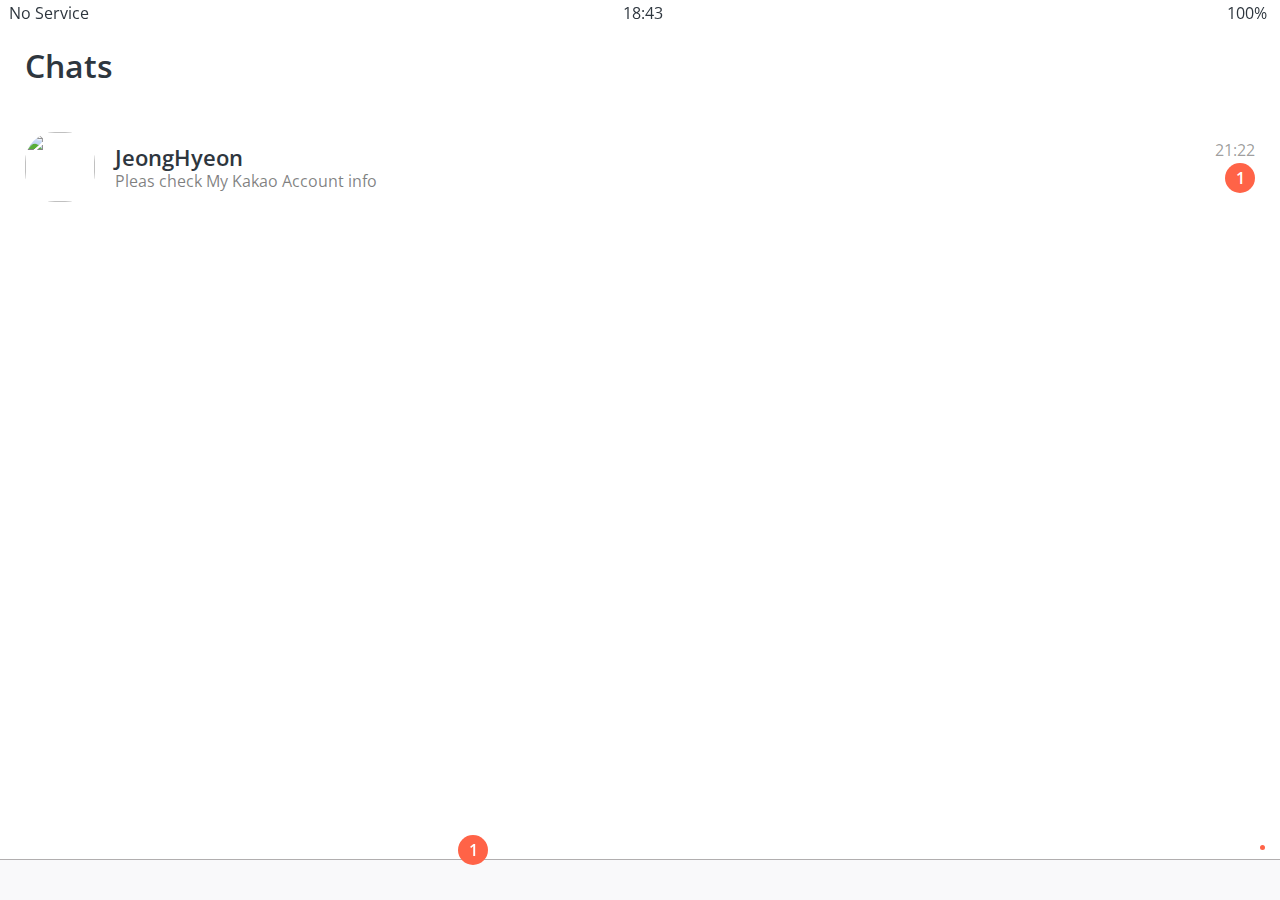
==== chat.html @ 614cdc3f "#6.20" ====
<!DOCTYPE html>
<html lang="en">
  <head>
    <meta charset="UTF-8" />
    <link rel="stylesheet" href="css/styles.css" />
    <meta name="viewport" content="width=device-width, initial-scale=1.0" />
    <!-- 주소칸 상단 표시-->
    <title>Friends - Kokoa Talk</title>
  </head>
  <body>
    <!--status-bar 맨위에 시계와 베터리 부분-->
    <div class="status-bar">
      <div class="status-bar__column">
        <span>No Service</span>
        <i class="fas fa-wifi"></i>
      </div>
      <div class="status-bar__column">
        <span>18:43</span>
      </div>
      <div class="status-bar__column">
        <span>100%</span>
        <i class="fas fa-battery-full fa-lg"></i>
        <i class="fas fa-bolt"></i>
      </div>
    </div>

    <header class="screen-header">
      <h1 class="screen-header__title">Chats</h1>
      <div class="screen-header__icons">
        <span><i class="fas fa-search fa-lg"></i></span>
        <span><i class="far fa-comment-dots fa-lg"></i></span>
        <span><i class="fas fa-music fa-lg"></i></span>
        <span><i class="fas fa-cog fa-lg"></i></span>
      </div>
    </header>

    <!-- 한번에 여러개 만들기
    user-component__column*2-->
    <main class="main-screen">
      <div class="user-component">
        <div class="user-component__column">
          <img
            src="https://avatars.githubusercontent.com/u/50725996?s=460&u=8c8d68aaac5916d1736d07e7a9db4674c457ecb8&v=4"
            class="user-component__avatar user-component__avatar"
          />
          <div class="user-component__text">
            <h4 class="user-component__title">JeongHyeon</h4>
            <h6 class="user-component__subtitle">
              Pleas check My Kakao Account info
            </h6>
          </div>
        </div>
        <div class="user-component__column">
          <span class="user-componet__time">21:22</span>
          <div class="badge">1</div>
        </div>
      </div>
    </main>

    <!-- navigation var 만들기
    단축키 nav>ul>li*4>a 4개의 네비게이션 만들기
    fa-lg 는 아이콘을 크게 만들어줌-->
    <nav class="nav">
      <ul class="nav__list">
        <li class="nav__btn">
          <a class="nav__link" href="friends.html"
            ><i class="far fa-user fa-2x" style="-webkit-user-select: auto"></i
          ></a>
        </li>
        <li class="nav__btn">
          <a class="nav__link" href="chat.html">
            <span class="nav__notification badge">1</span>
            <i class="fas fa-comment fa-2x"></i
          ></a>
        </li>
        <li class="nav__btn">
          <a class="nav__link" href="find.html"
            ><i class="fas fa-search fa-2x"></i
          ></a>
        </li>
        <li class="nav__btn">
          <a class="nav__link" href="more.html">
            <i
              class="fas fa-ellipsis-h fa-2x"
              style="-webkit-user-select: auto"
            ></i>
            <span class="nav__something"></span>
          </a>
        </li>
      </ul>
    </nav>

    <!-- 아이콘 사용을 위한, 코드임-->
    <script
      src="https://kit.fontawesome.com/3ec44fe07b.js"
      crossorigin="anonymous"
    ></script>
  </body>
</html>
---- css/styles.css ----
@import url("https://fonts.googleapis.com/css2?family=Open+Sans:wght@400;600&display=swap");
@import "reset.css";
@import "variables.css";

/*  컴포넌트 */
@import "components/status-bar.css";
@import "components/nav-bar.css";
@import "components/screen-header.css";
@import "components/user-component.css";
@import "components/badge.css";
/* Screen */
@import "screens/login.css";
@import "screens/friends.css";

body {
  color: #2e363e;
  font-family: "Open Sans", sans-serif;
}

.main-screen {
  padding: 0px var(--horizontal-space);
}
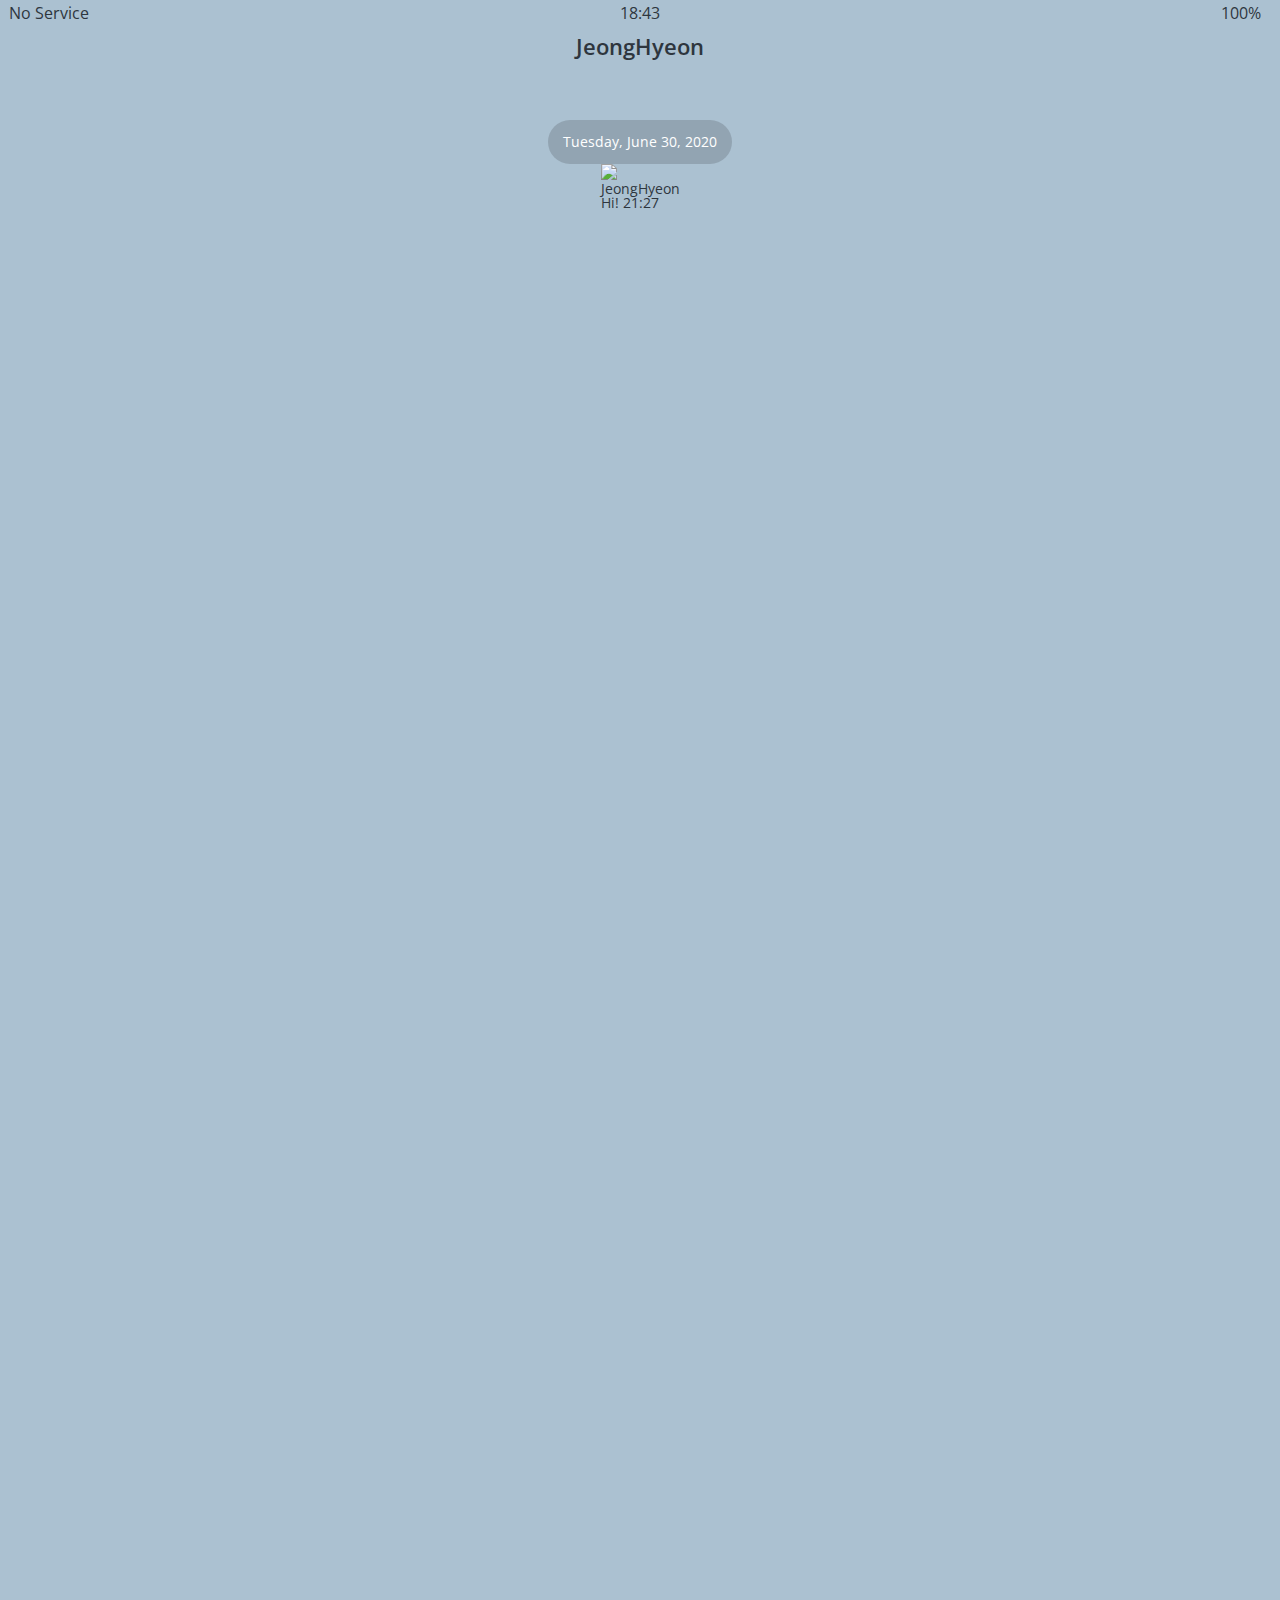
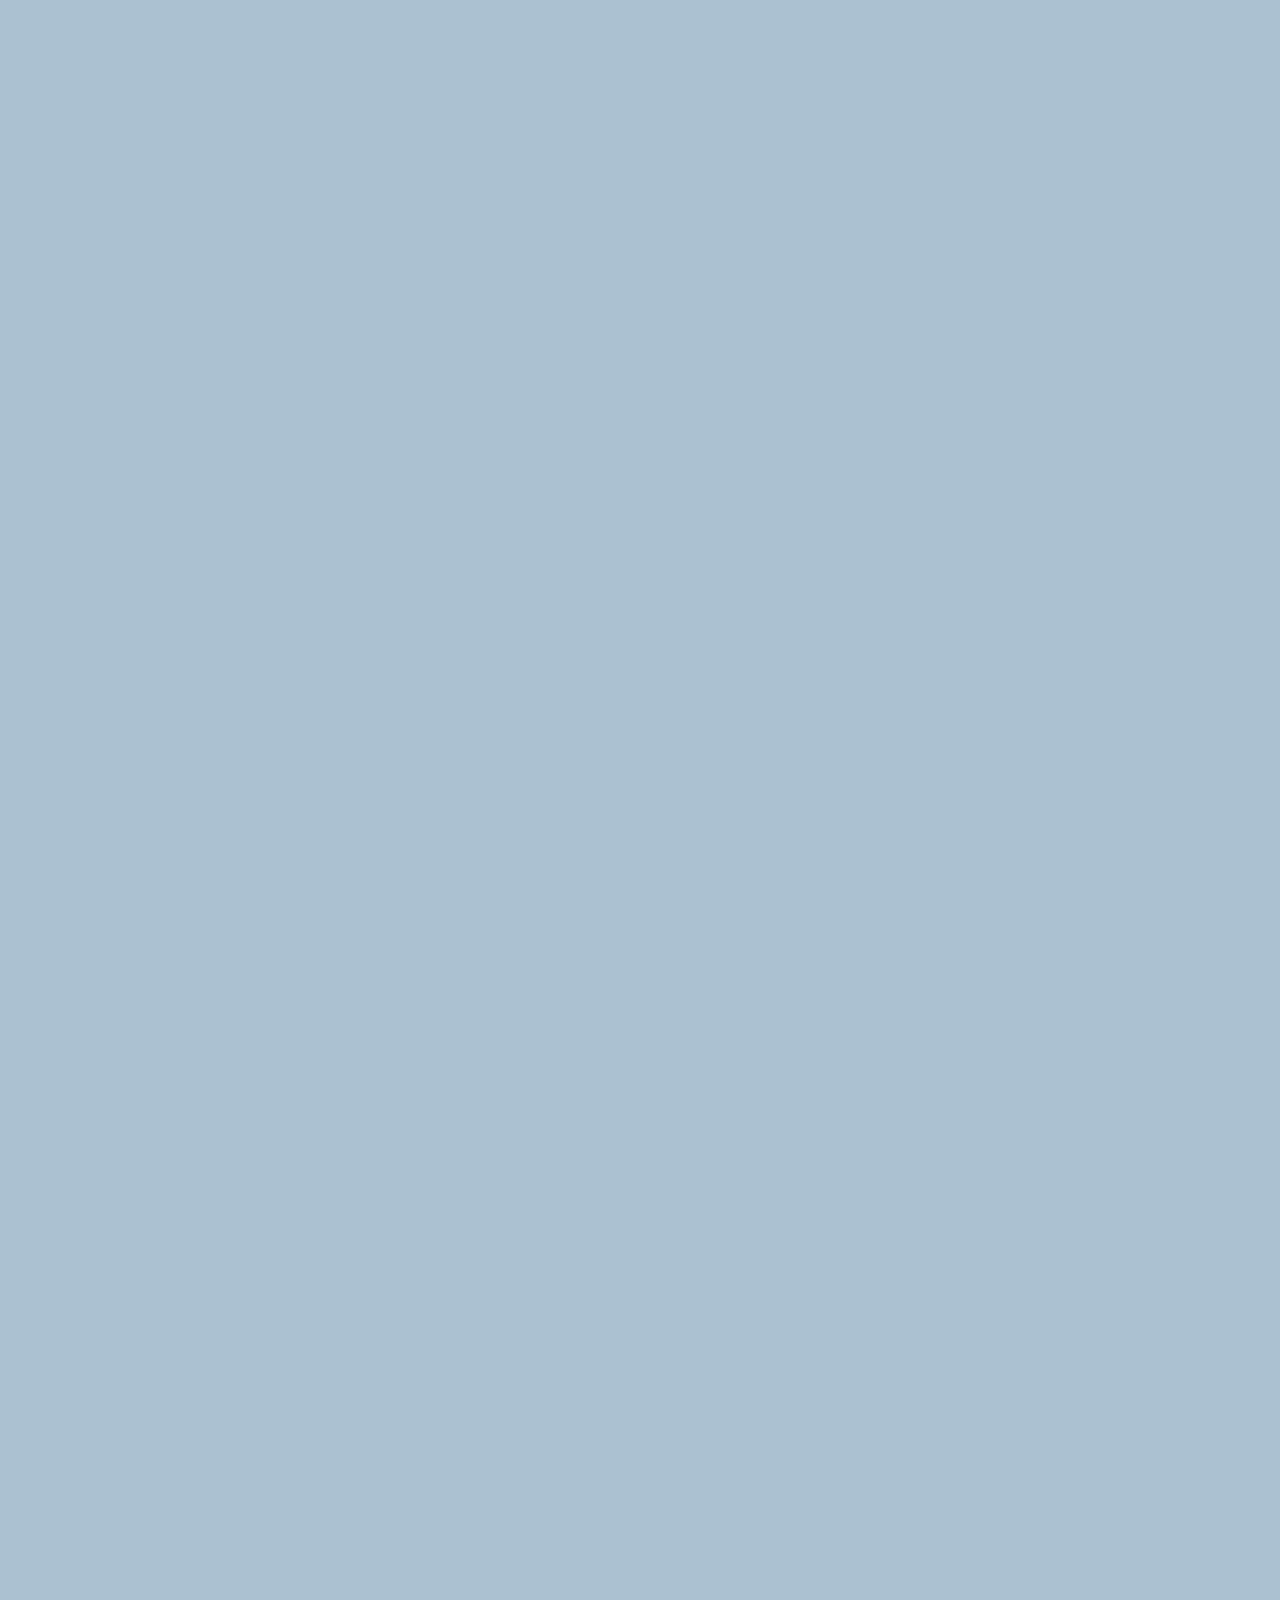
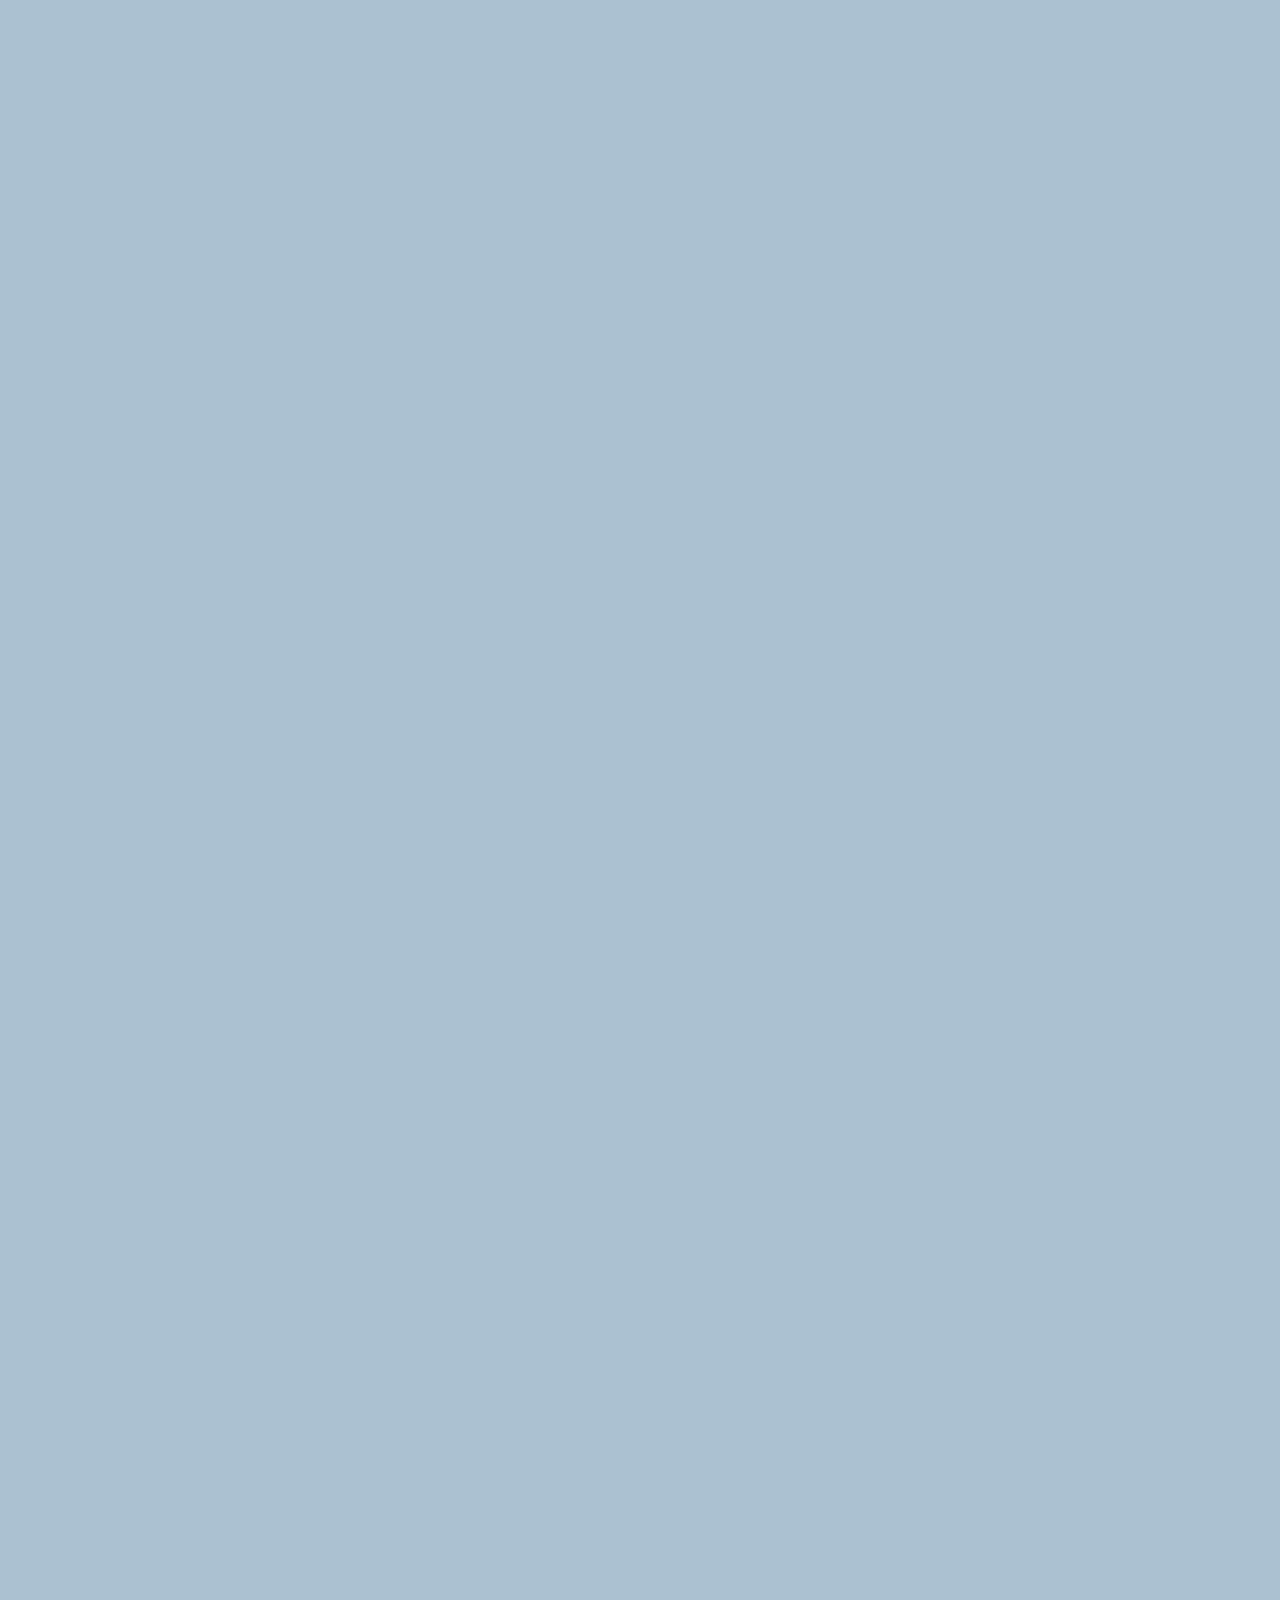
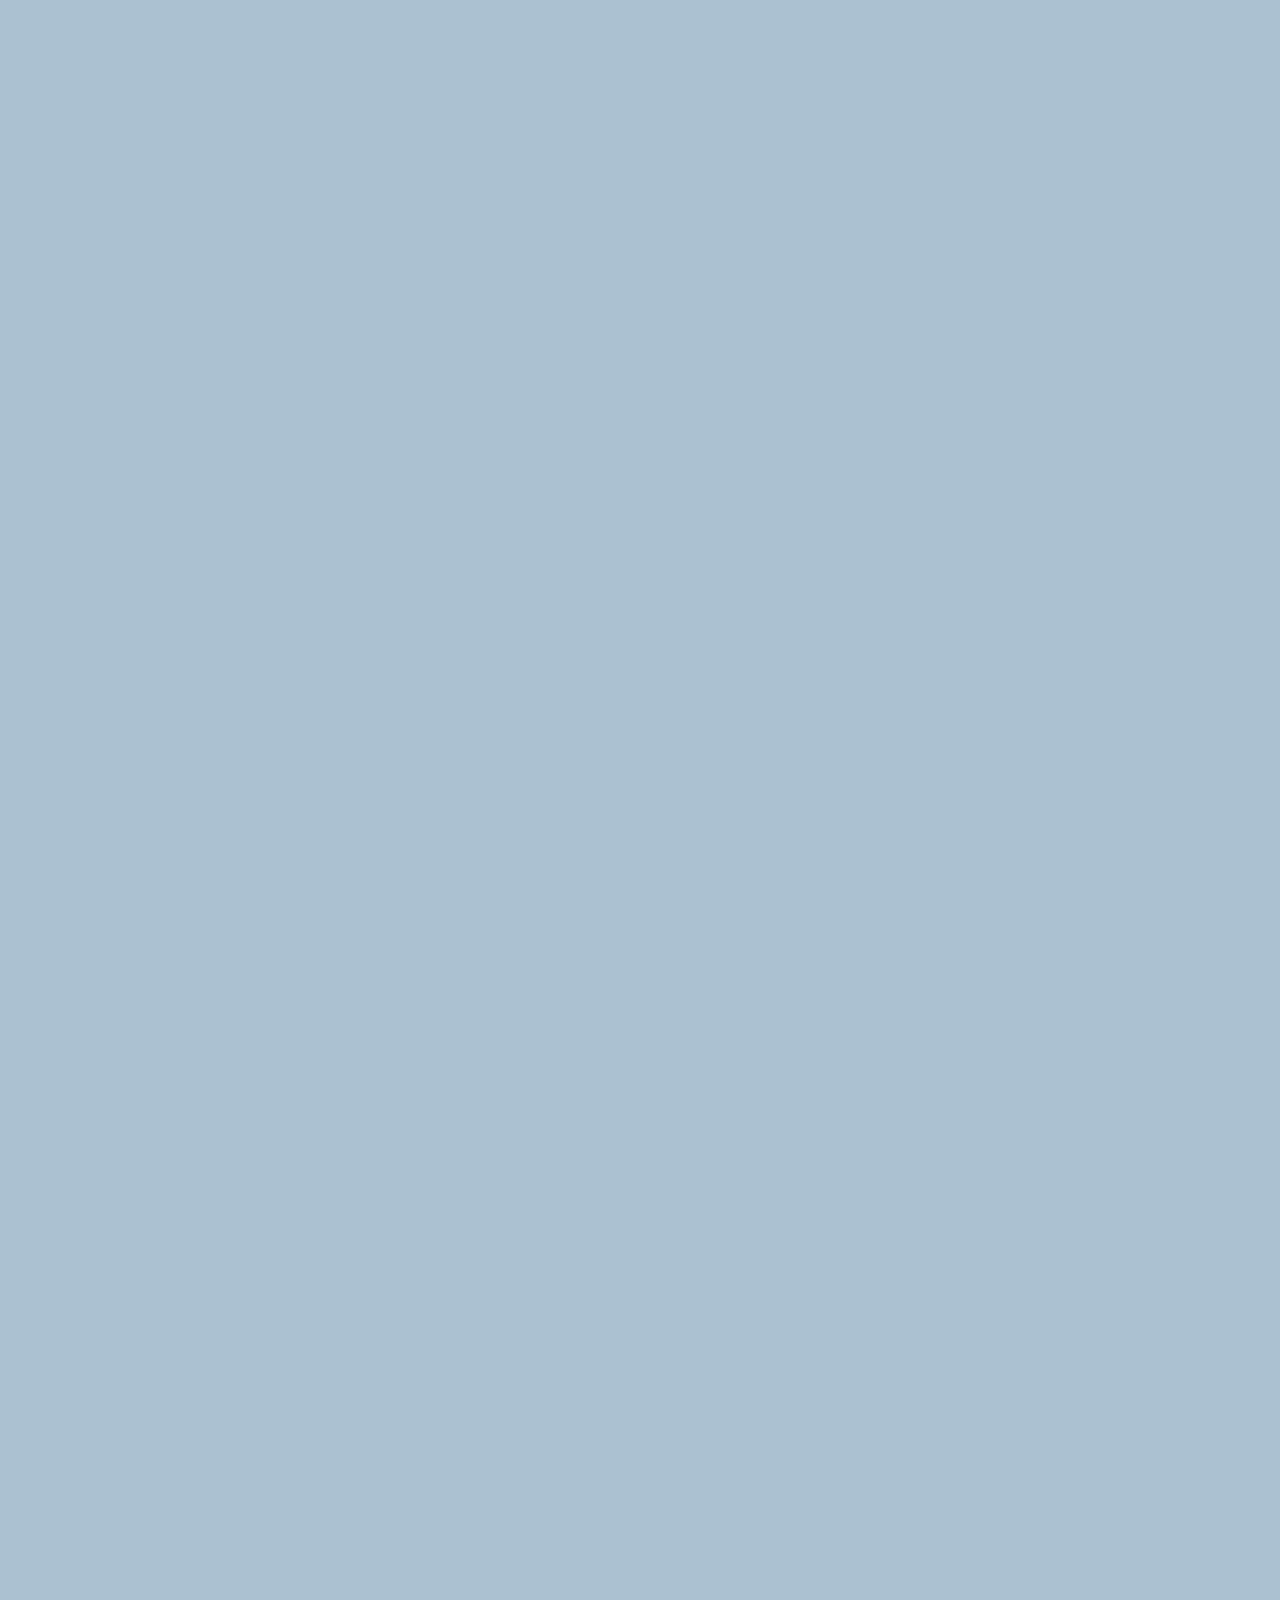
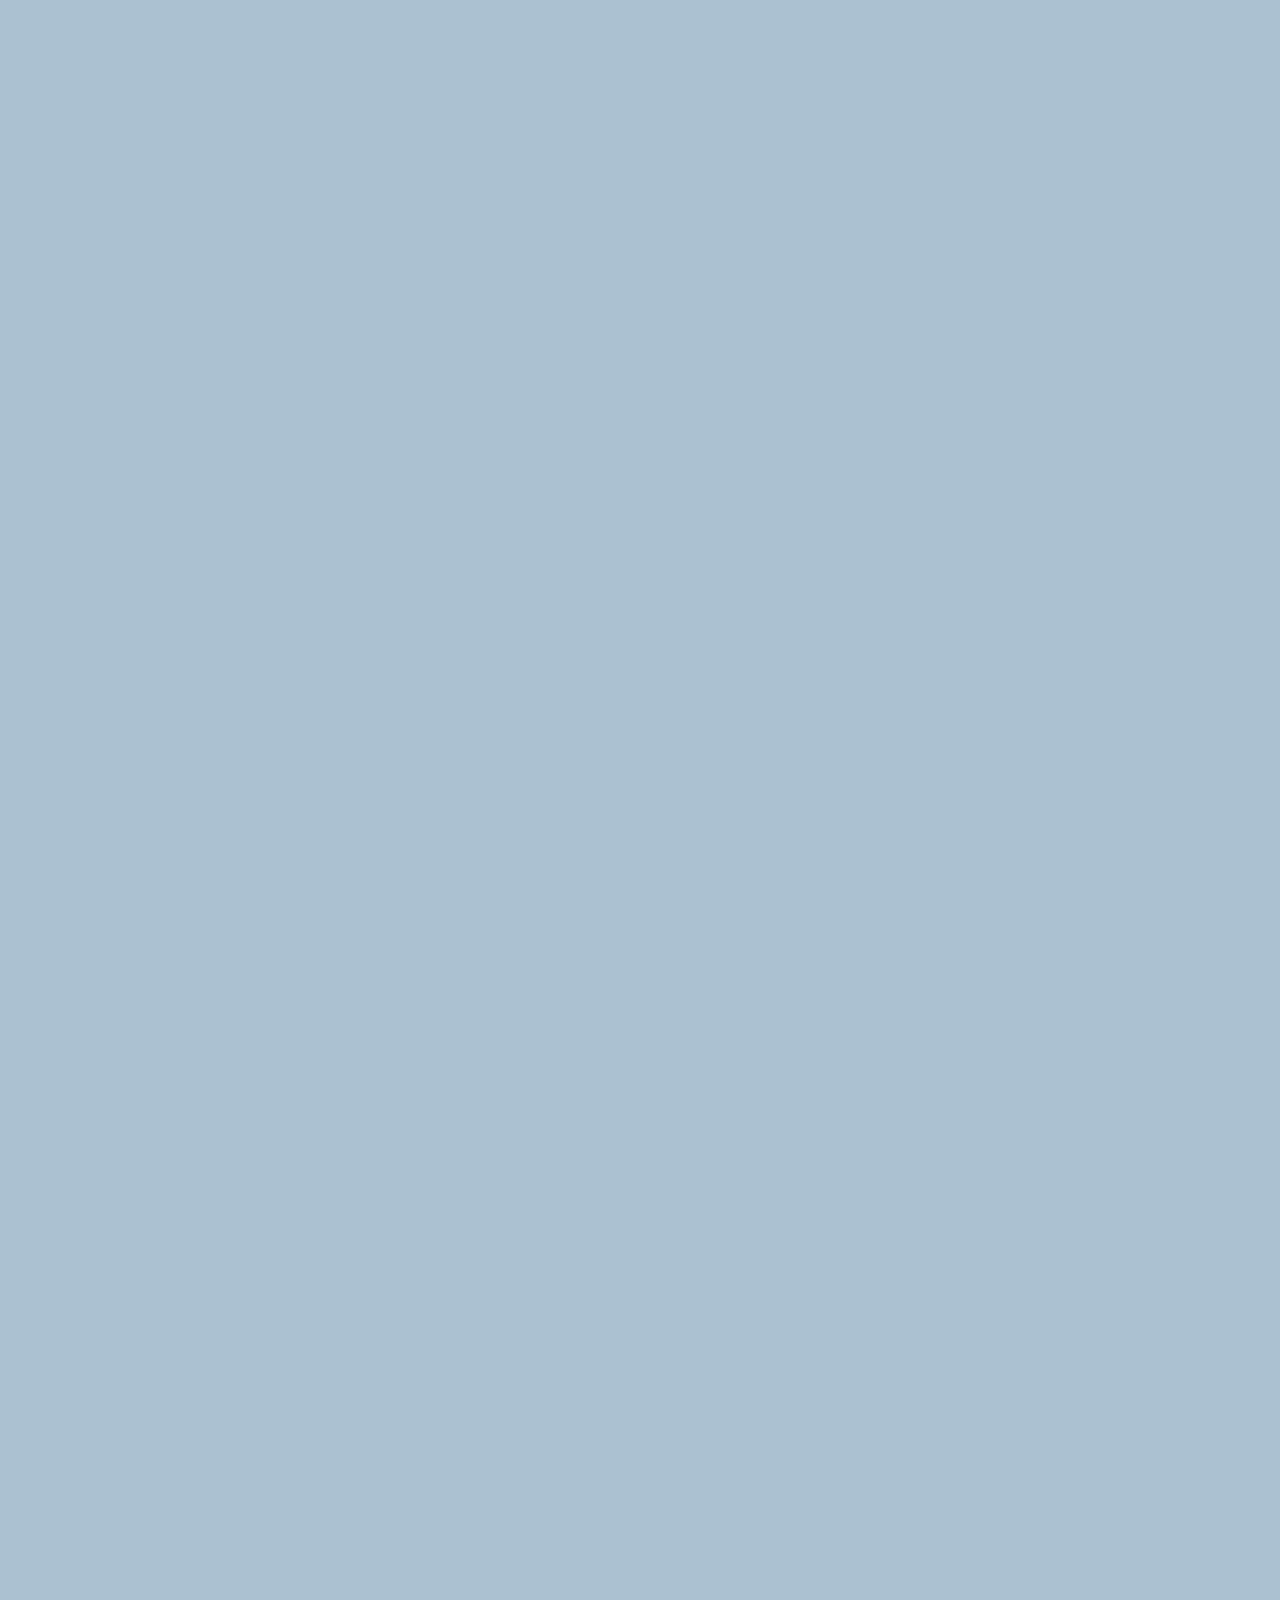
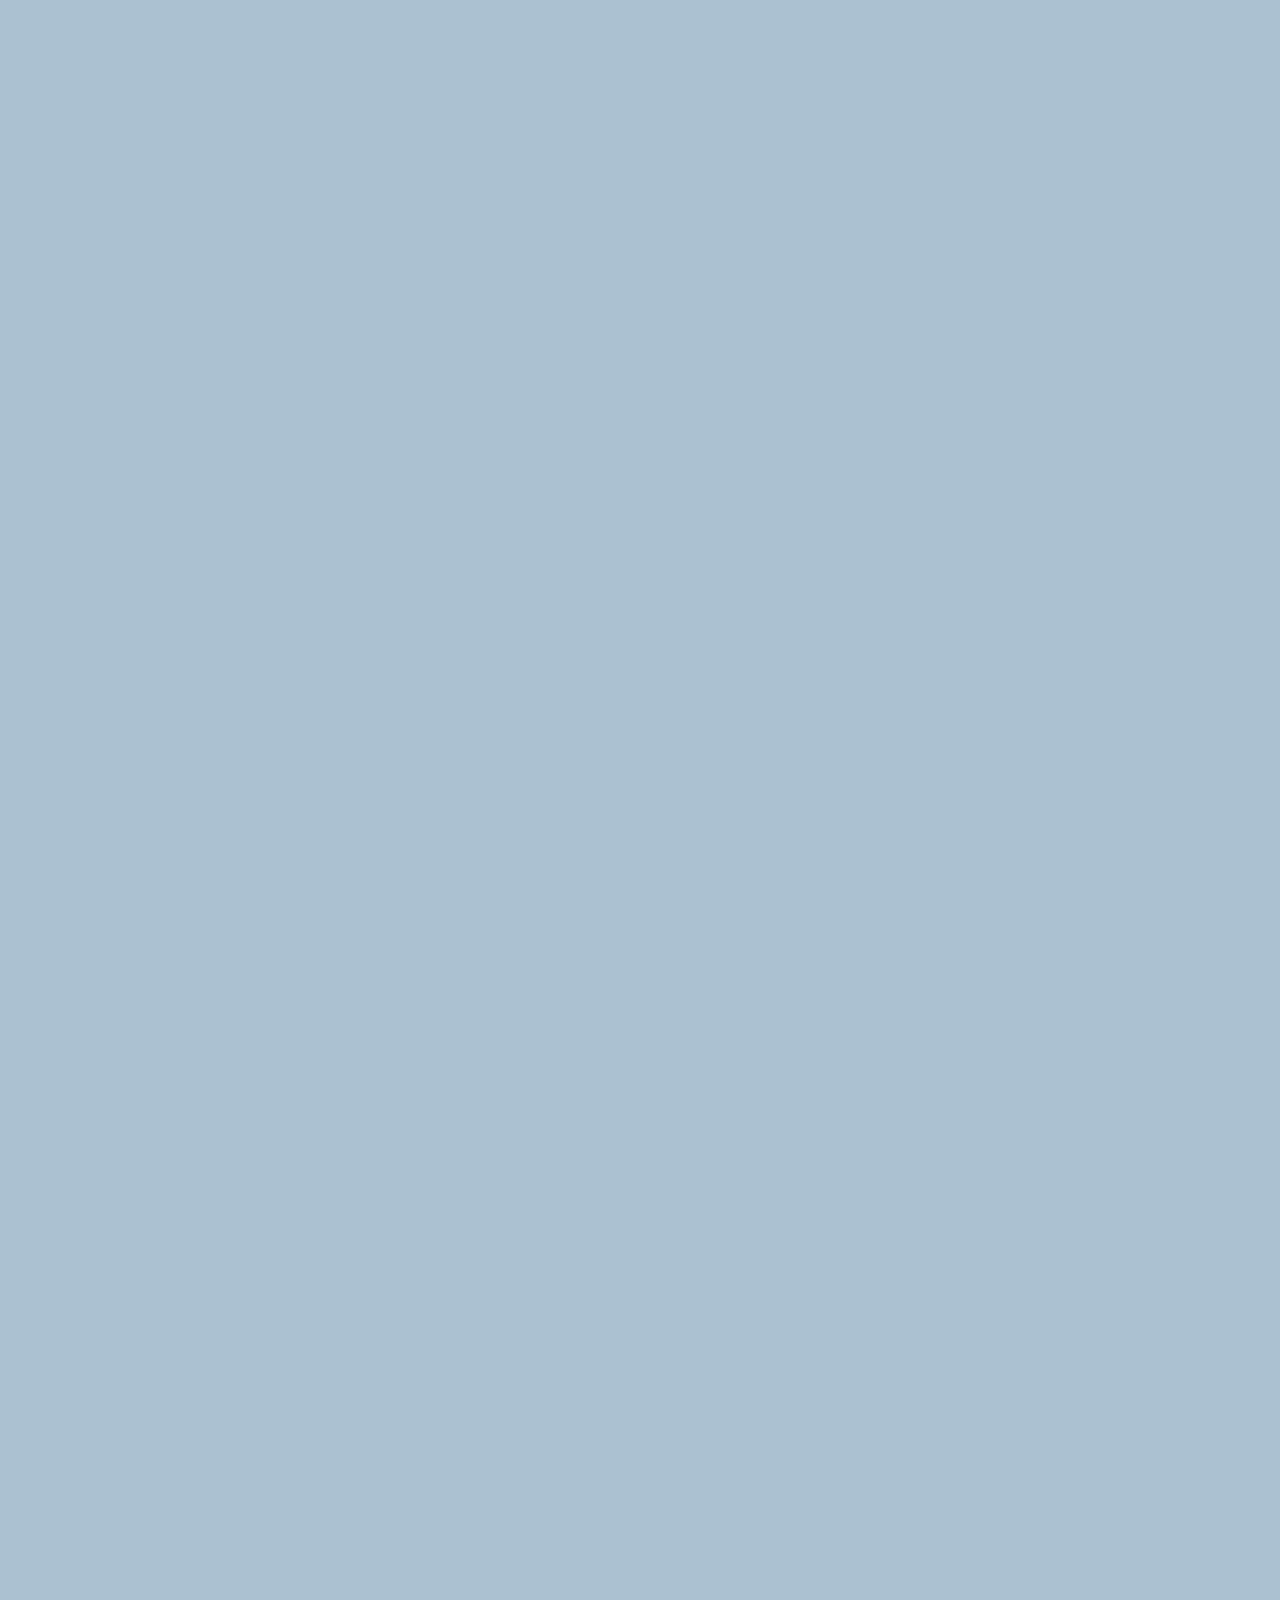
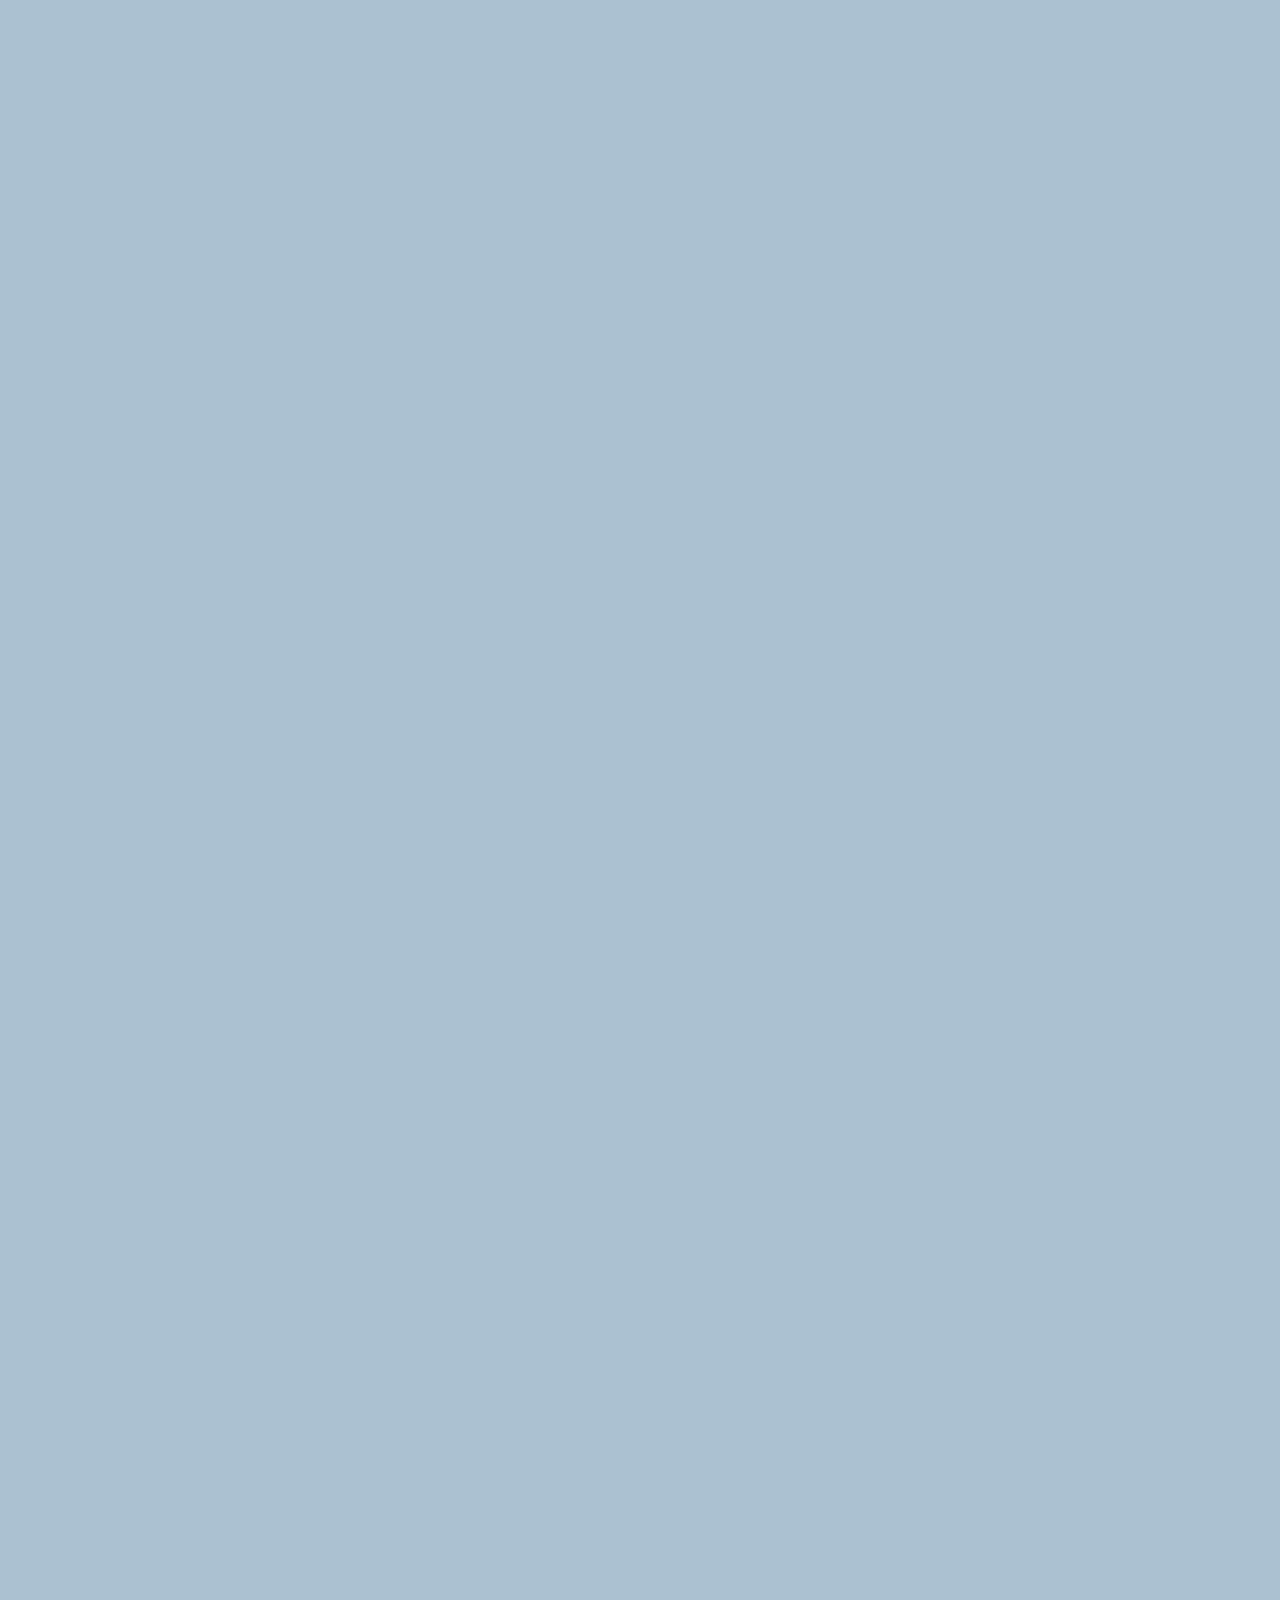
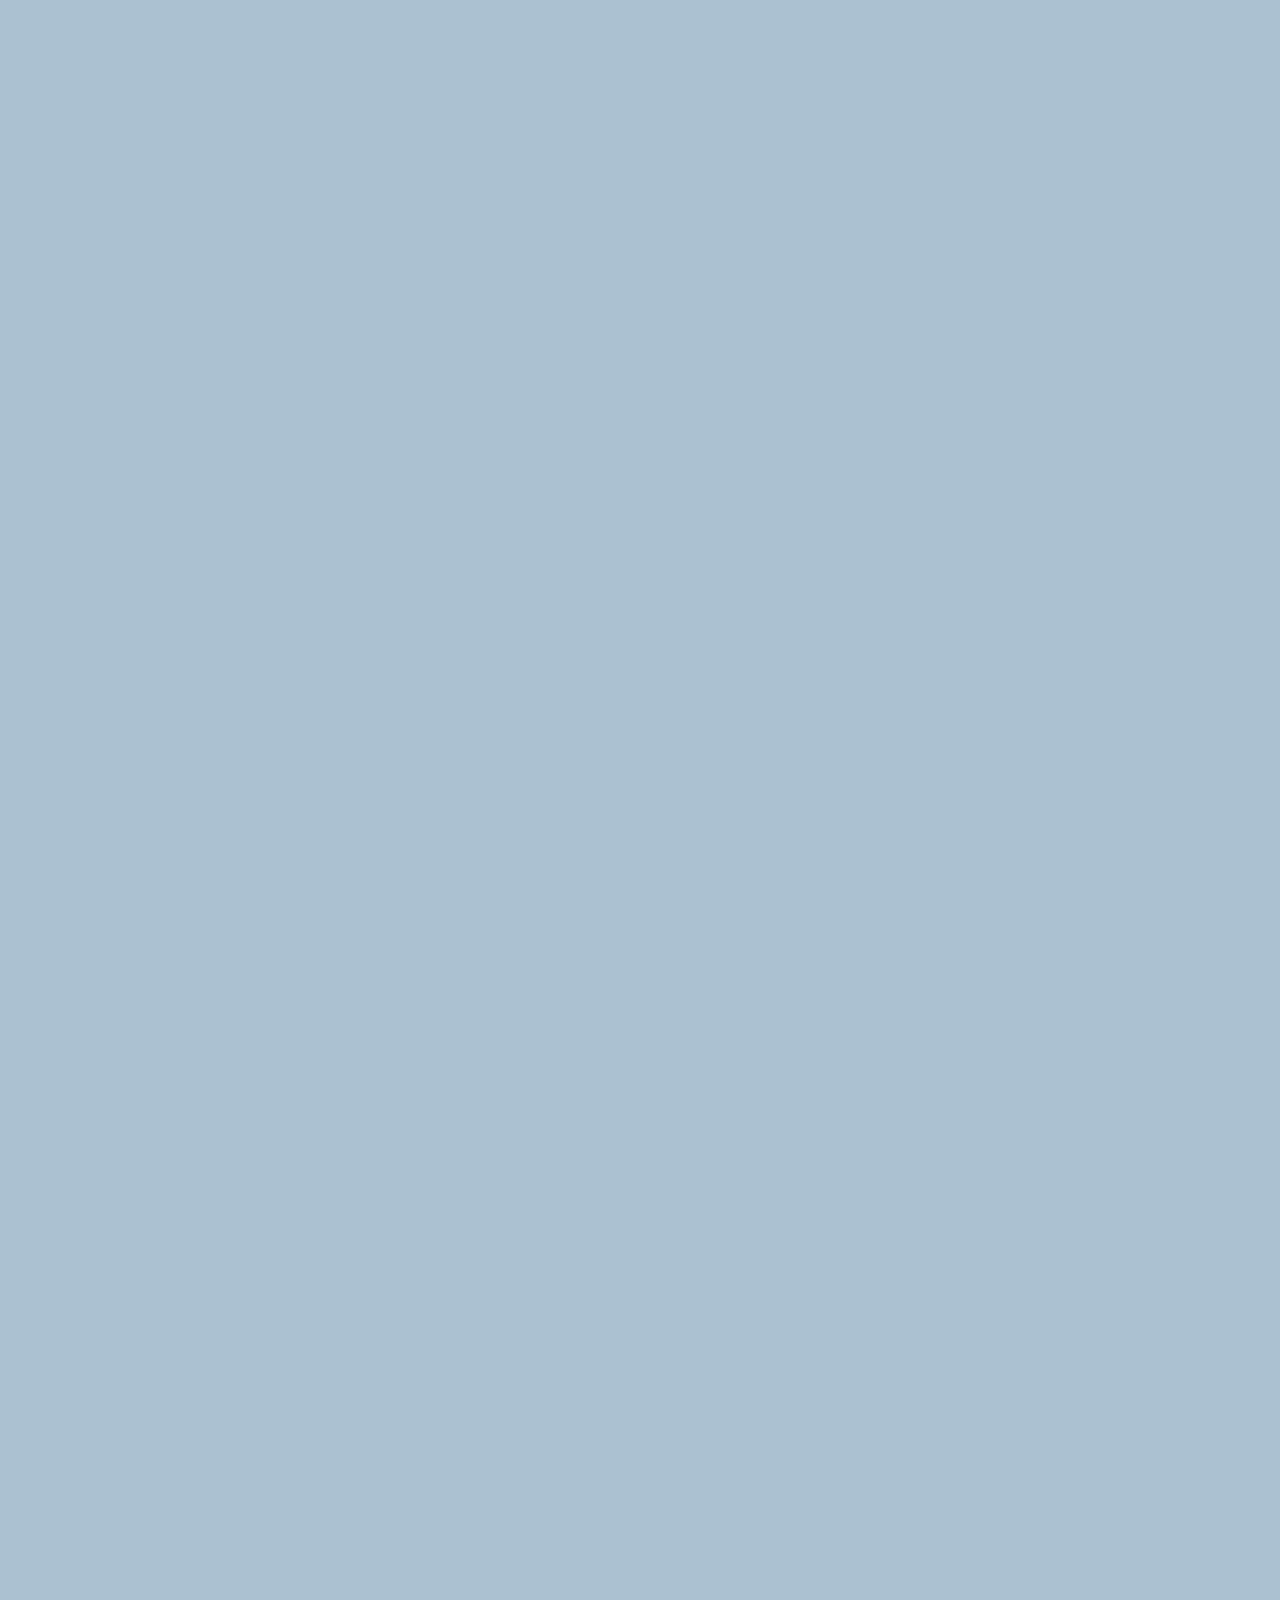
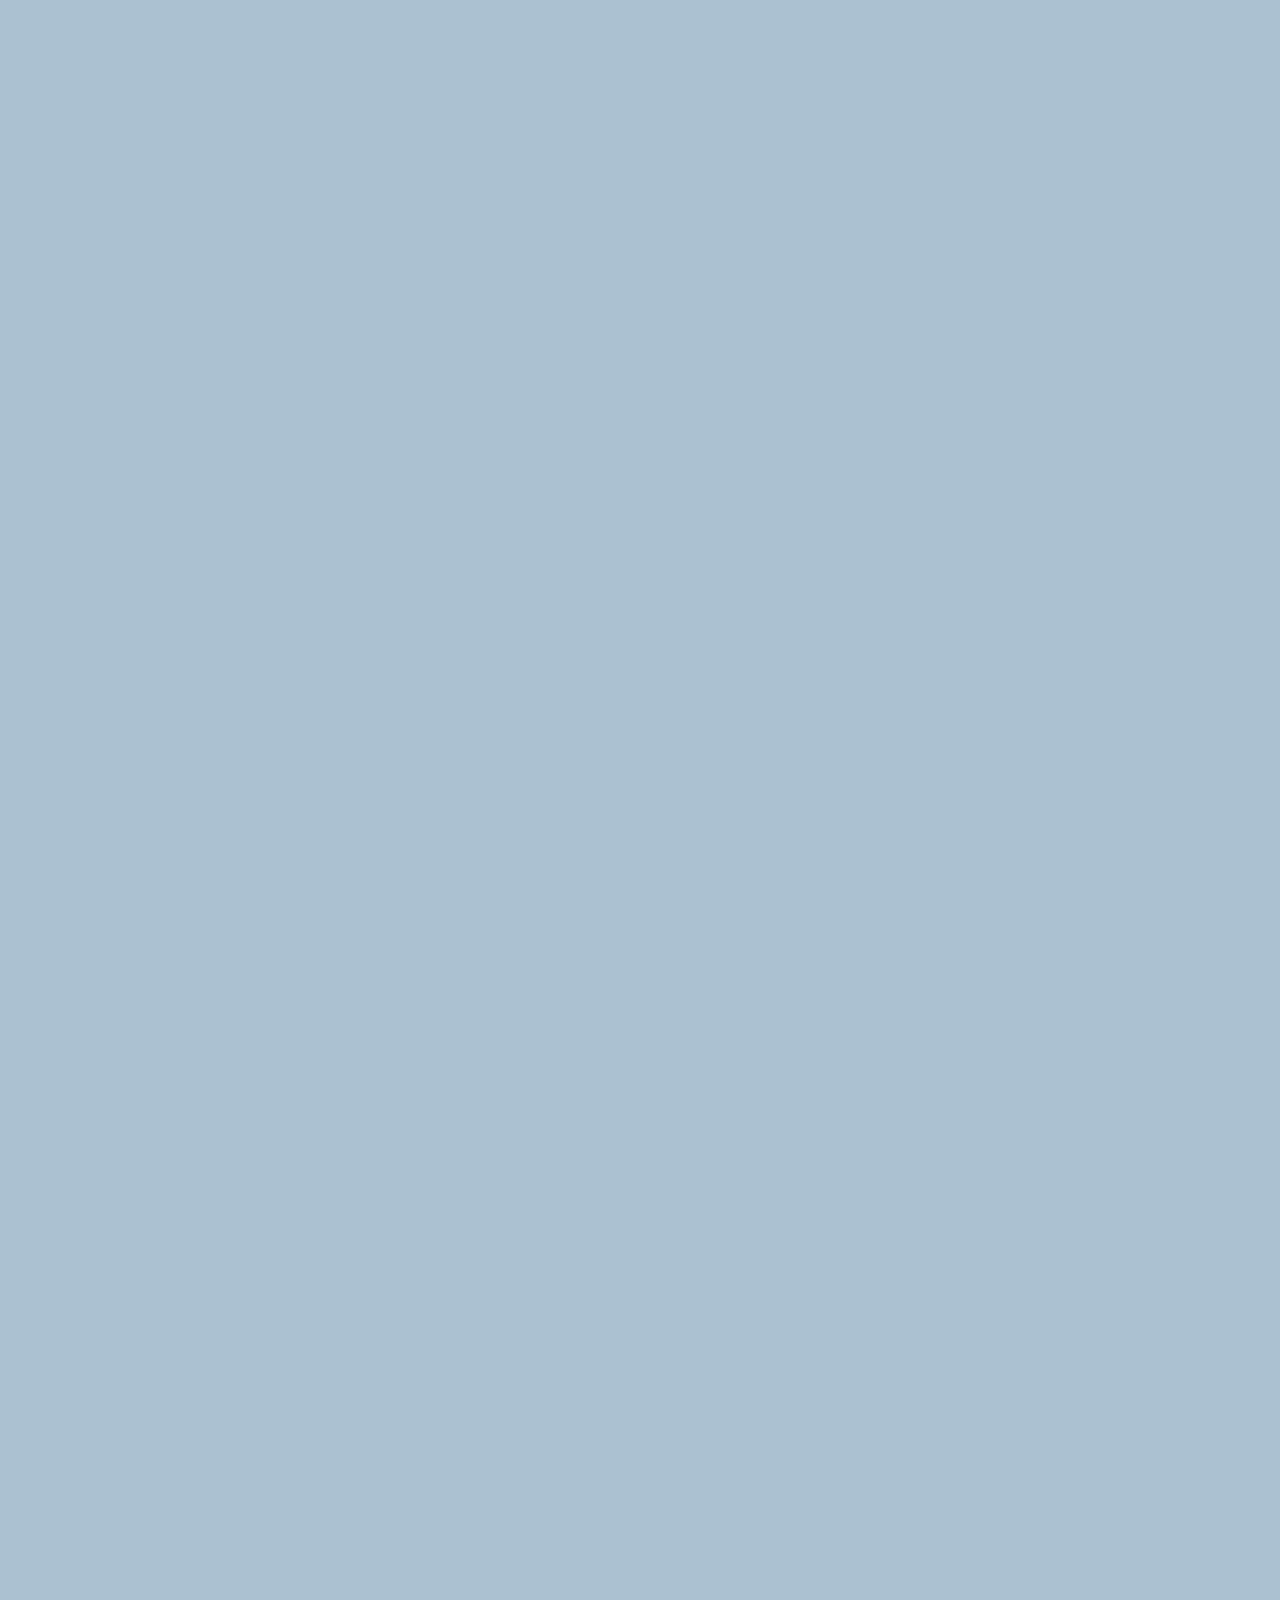
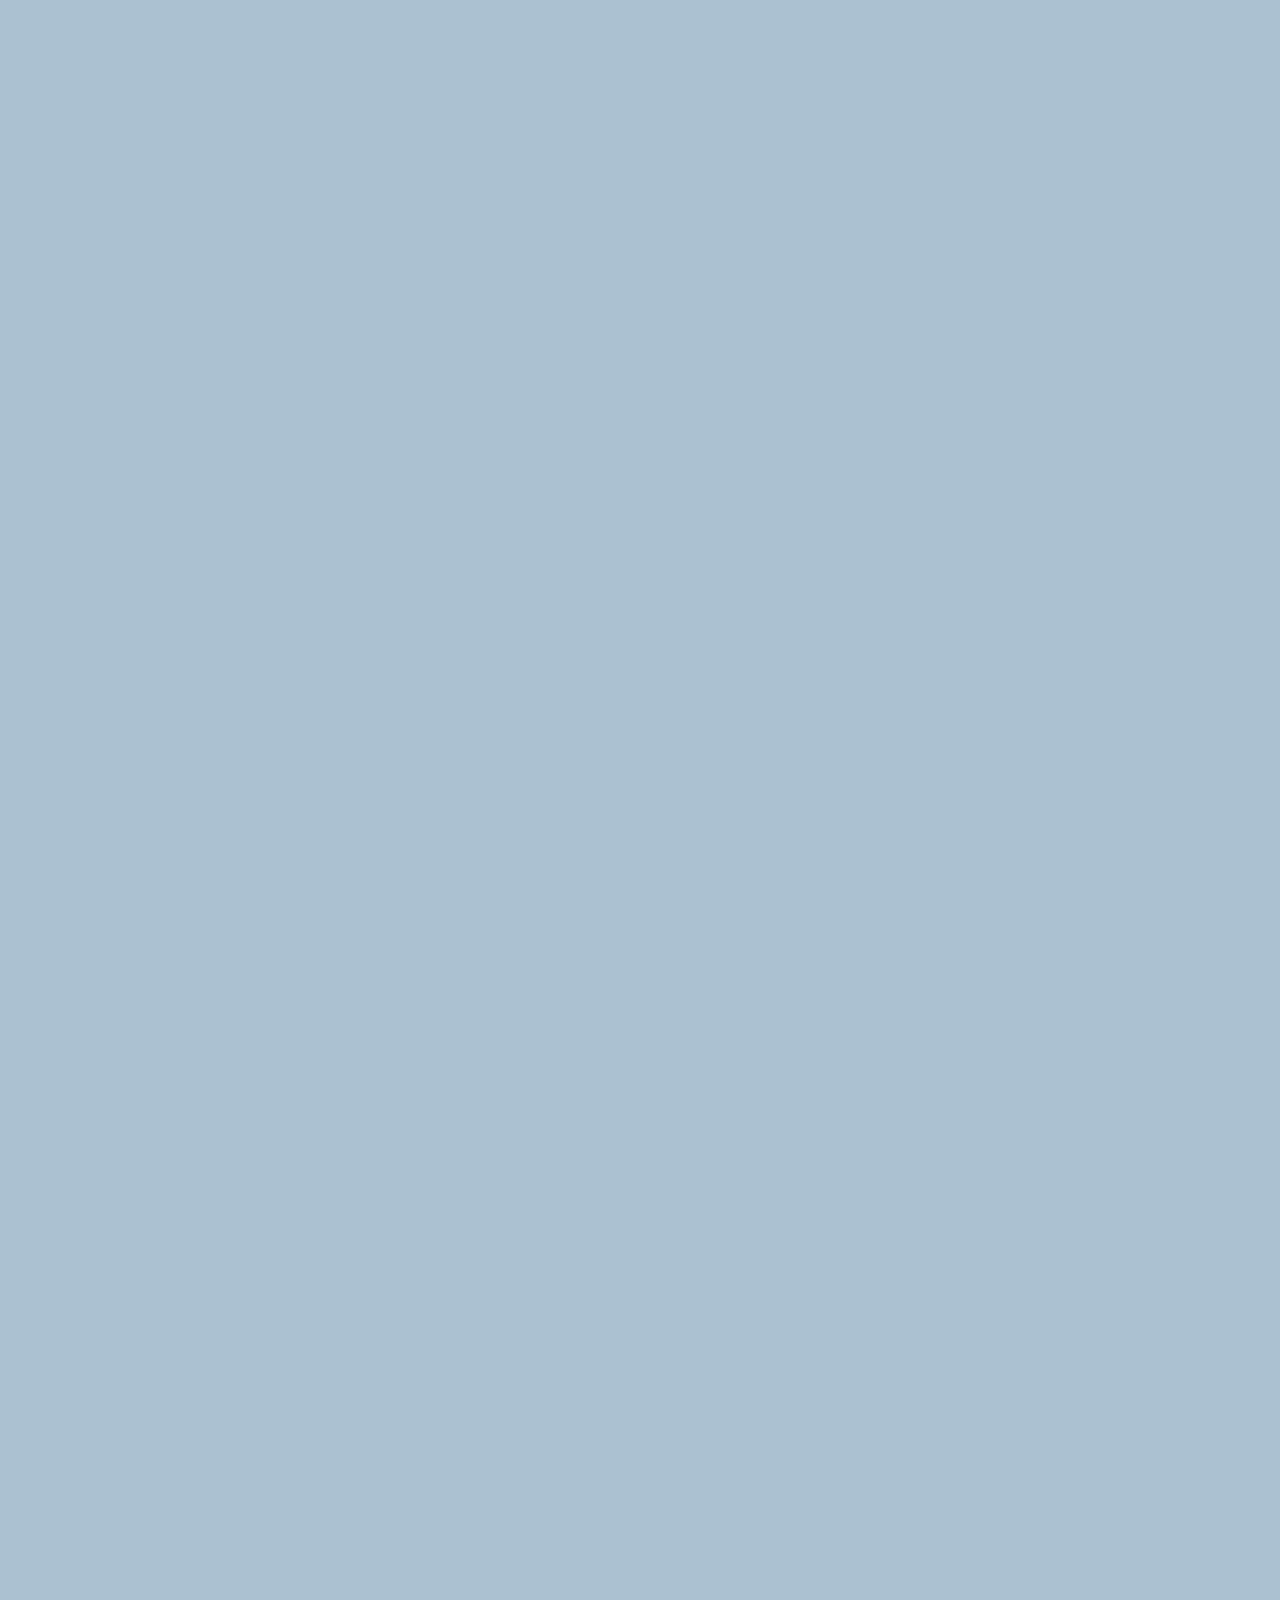
==== commit a59bd21f: "#6.31" ====
--- a/chat.html
+++ b/chat.html
@@ -5,9 +5,9 @@
     <link rel="stylesheet" href="css/styles.css" />
     <meta name="viewport" content="width=device-width, initial-scale=1.0" />
     <!-- 주소칸 상단 표시-->
-    <title>Friends - Kokoa Talk</title>
+    <title>Chat w/ Nico - Kokoa Clone</title>
   </head>
-  <body>
+  <body id="chat-screen">
     <!--status-bar 맨위에 시계와 베터리 부분-->
     <div class="status-bar">
       <div class="status-bar__column">
@@ -23,72 +23,44 @@
         <i class="fas fa-bolt"></i>
       </div>
     </div>
+    <!--header.alt-header>div.alt-header__column*3
+    class id 포함하여 한번에 만들기-->
 
-    <header class="screen-header">
-      <h1 class="screen-header__title">Chats</h1>
-      <div class="screen-header__icons">
+    <header class="alt-header">
+      <div class="alt-header__column">
+        <a href="chats.html">
+          <i class="fas fa-angle-left fa-3x"></i>
+        </a>
+      </div>
+
+      <div class="alt-header__column">
+        <h1 class="alt-header__title">JeongHyeon</h1>
+      </div>
+
+      <div class="alt-header__column">
         <span><i class="fas fa-search fa-lg"></i></span>
-        <span><i class="far fa-comment-dots fa-lg"></i></span>
-        <span><i class="fas fa-music fa-lg"></i></span>
-        <span><i class="fas fa-cog fa-lg"></i></span>
+        <span
+          ><i class="fas fa-bars fa-lg" style="-webkit-user-select: auto"></i
+        ></span>
       </div>
     </header>
 
-    <!-- 한번에 여러개 만들기
-    user-component__column*2-->
-    <main class="main-screen">
-      <div class="user-component">
-        <div class="user-component__column">
-          <img
-            src="https://avatars.githubusercontent.com/u/50725996?s=460&u=8c8d68aaac5916d1736d07e7a9db4674c457ecb8&v=4"
-            class="user-component__avatar user-component__avatar"
-          />
-          <div class="user-component__text">
-            <h4 class="user-component__title">JeongHyeon</h4>
-            <h6 class="user-component__subtitle">
-              Pleas check My Kakao Account info
-            </h6>
+    <main class="main-screen main-chat">
+      <div class="chat__timestamp">Tuesday, June 30, 2020</div>
+
+      <div class="message-row">
+        <img
+          src="https://avatars.githubusercontent.com/u/50725996?s=460&u=8c8d68aaac5916d1736d07e7a9db4674c457ecb8&v=4"
+        />
+        <div class="message-row__content">
+          <span class="message__author">JeongHyeon</span>
+          <div class="message__info">
+            <span class="message__bubble">Hi!</span>
+            <span class="message_time">21:27</span>
           </div>
-        </div>
-        <div class="user-component__column">
-          <span class="user-componet__time">21:22</span>
-          <div class="badge">1</div>
         </div>
       </div>
     </main>
-
-    <!-- navigation var 만들기
-    단축키 nav>ul>li*4>a 4개의 네비게이션 만들기
-    fa-lg 는 아이콘을 크게 만들어줌-->
-    <nav class="nav">
-      <ul class="nav__list">
-        <li class="nav__btn">
-          <a class="nav__link" href="friends.html"
-            ><i class="far fa-user fa-2x" style="-webkit-user-select: auto"></i
-          ></a>
-        </li>
-        <li class="nav__btn">
-          <a class="nav__link" href="chat.html">
-            <span class="nav__notification badge">1</span>
-            <i class="fas fa-comment fa-2x"></i
-          ></a>
-        </li>
-        <li class="nav__btn">
-          <a class="nav__link" href="find.html"
-            ><i class="fas fa-search fa-2x"></i
-          ></a>
-        </li>
-        <li class="nav__btn">
-          <a class="nav__link" href="more.html">
-            <i
-              class="fas fa-ellipsis-h fa-2x"
-              style="-webkit-user-select: auto"
-            ></i>
-            <span class="nav__something"></span>
-          </a>
-        </li>
-      </ul>
-    </nav>
 
     <!-- 아이콘 사용을 위한, 코드임-->
     <script
--- a/css/styles.css
+++ b/css/styles.css
@@ -8,9 +8,15 @@
 @import "components/screen-header.css";
 @import "components/user-component.css";
 @import "components/badge.css";
+@import "components/icon-row.css";
+@import "components/alt-screen-header.css";
 /* Screen */
 @import "screens/login.css";
 @import "screens/friends.css";
+@import "screens/find.css";
+@import "screens/more.css";
+@import "screens/settings.css";
+@import "screens/chat.css";
 
 body {
   color: #2e363e;
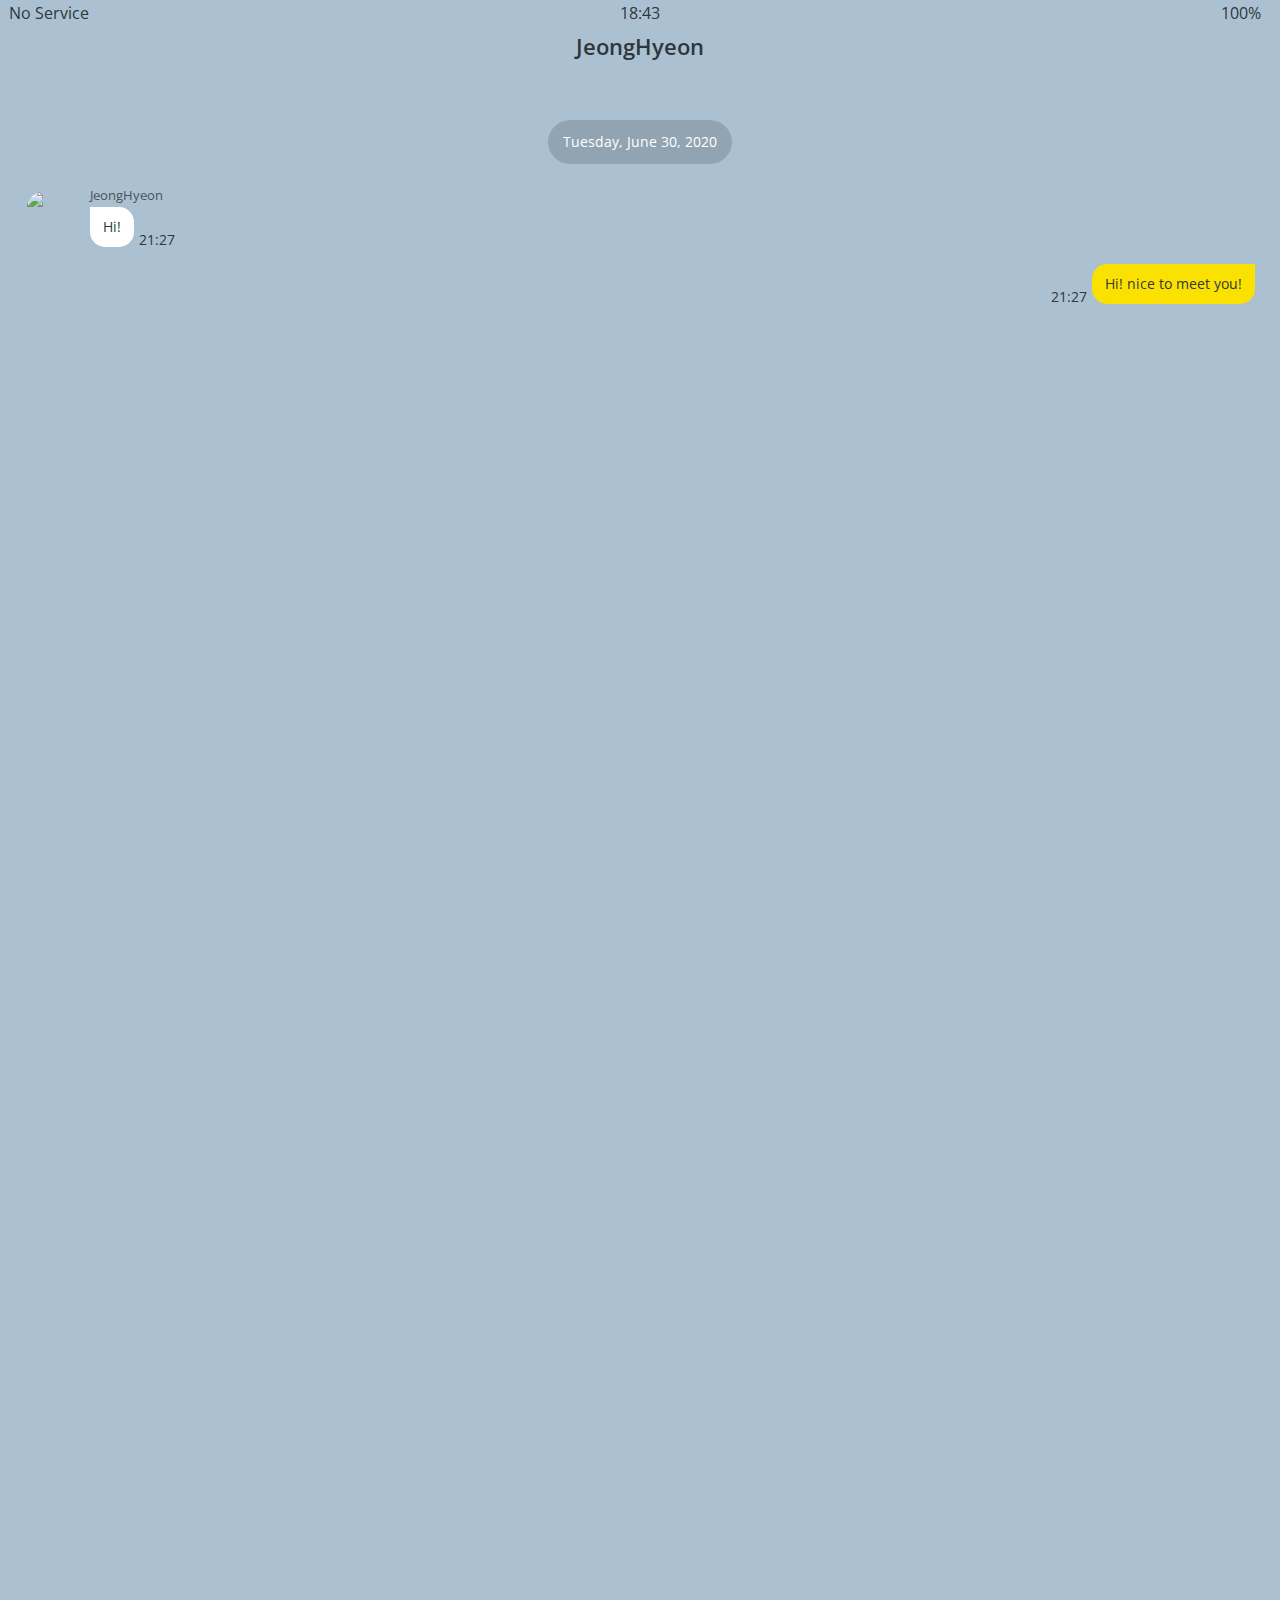
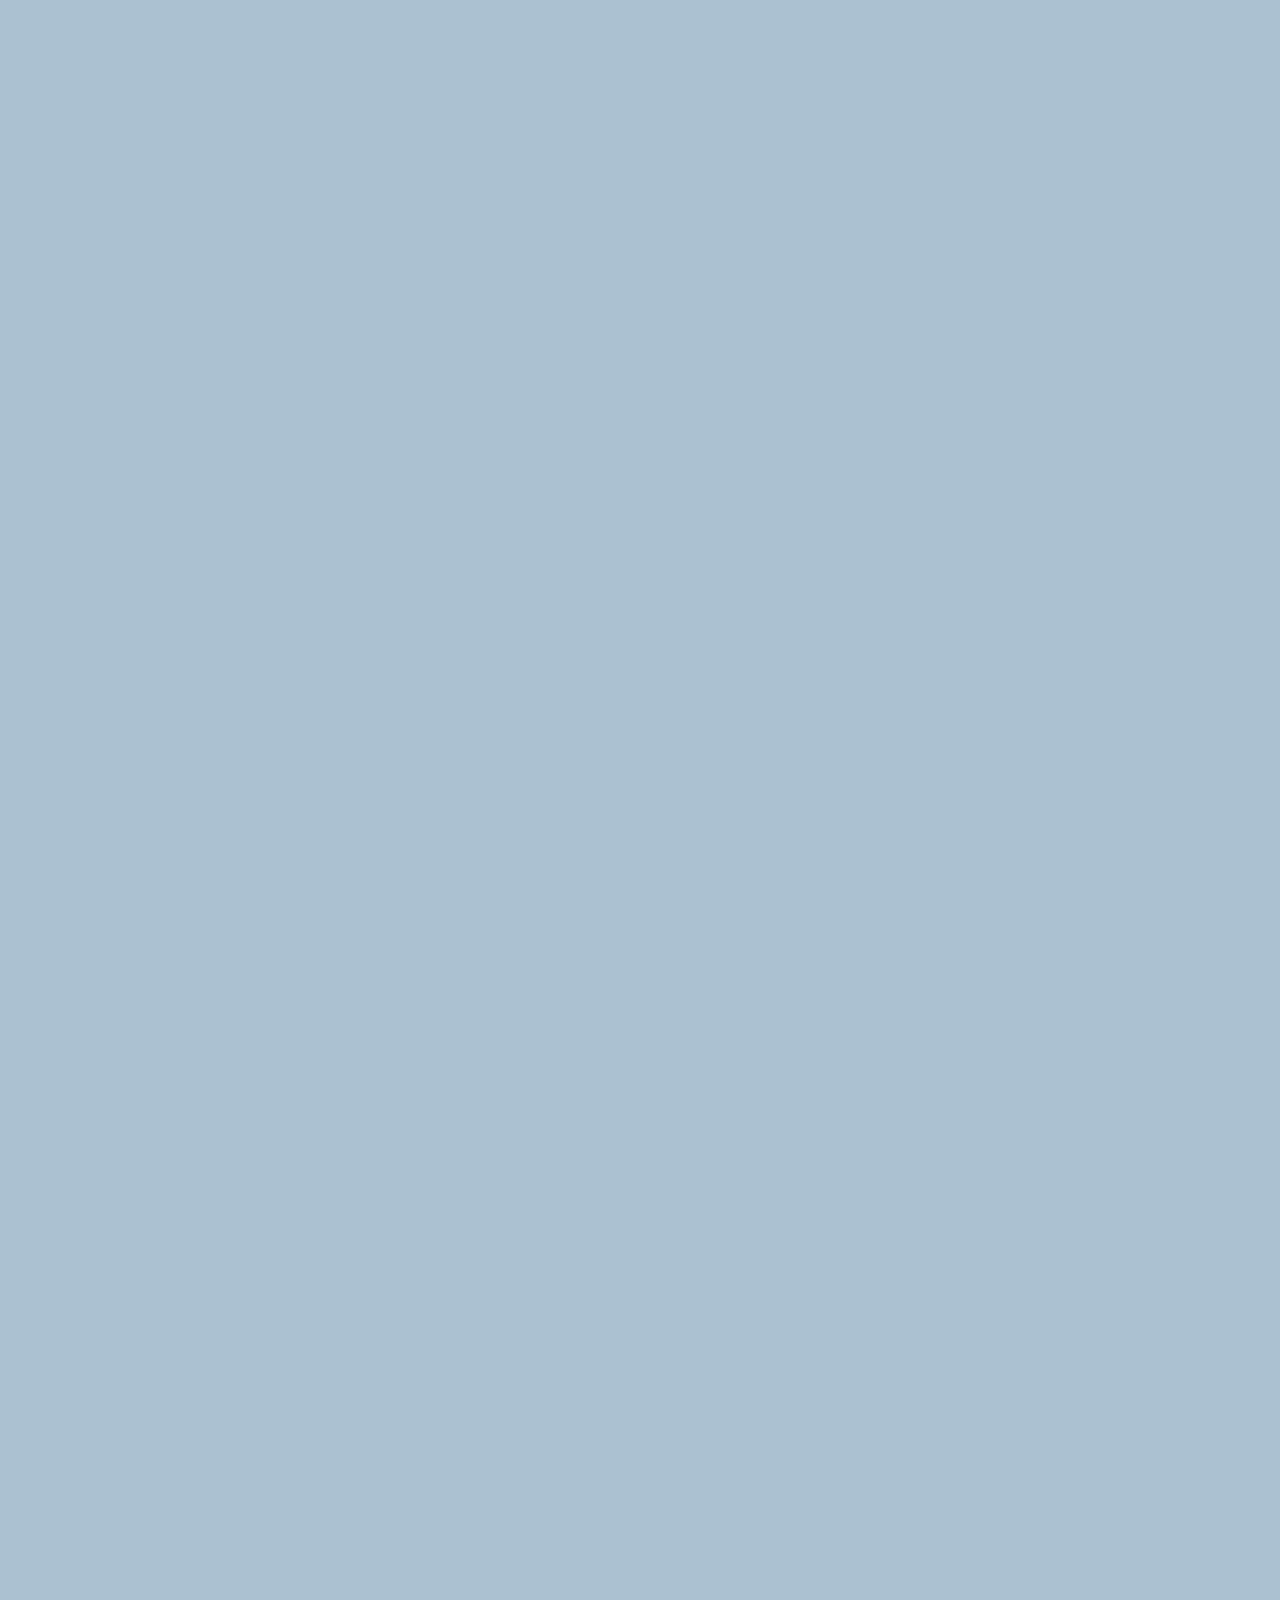
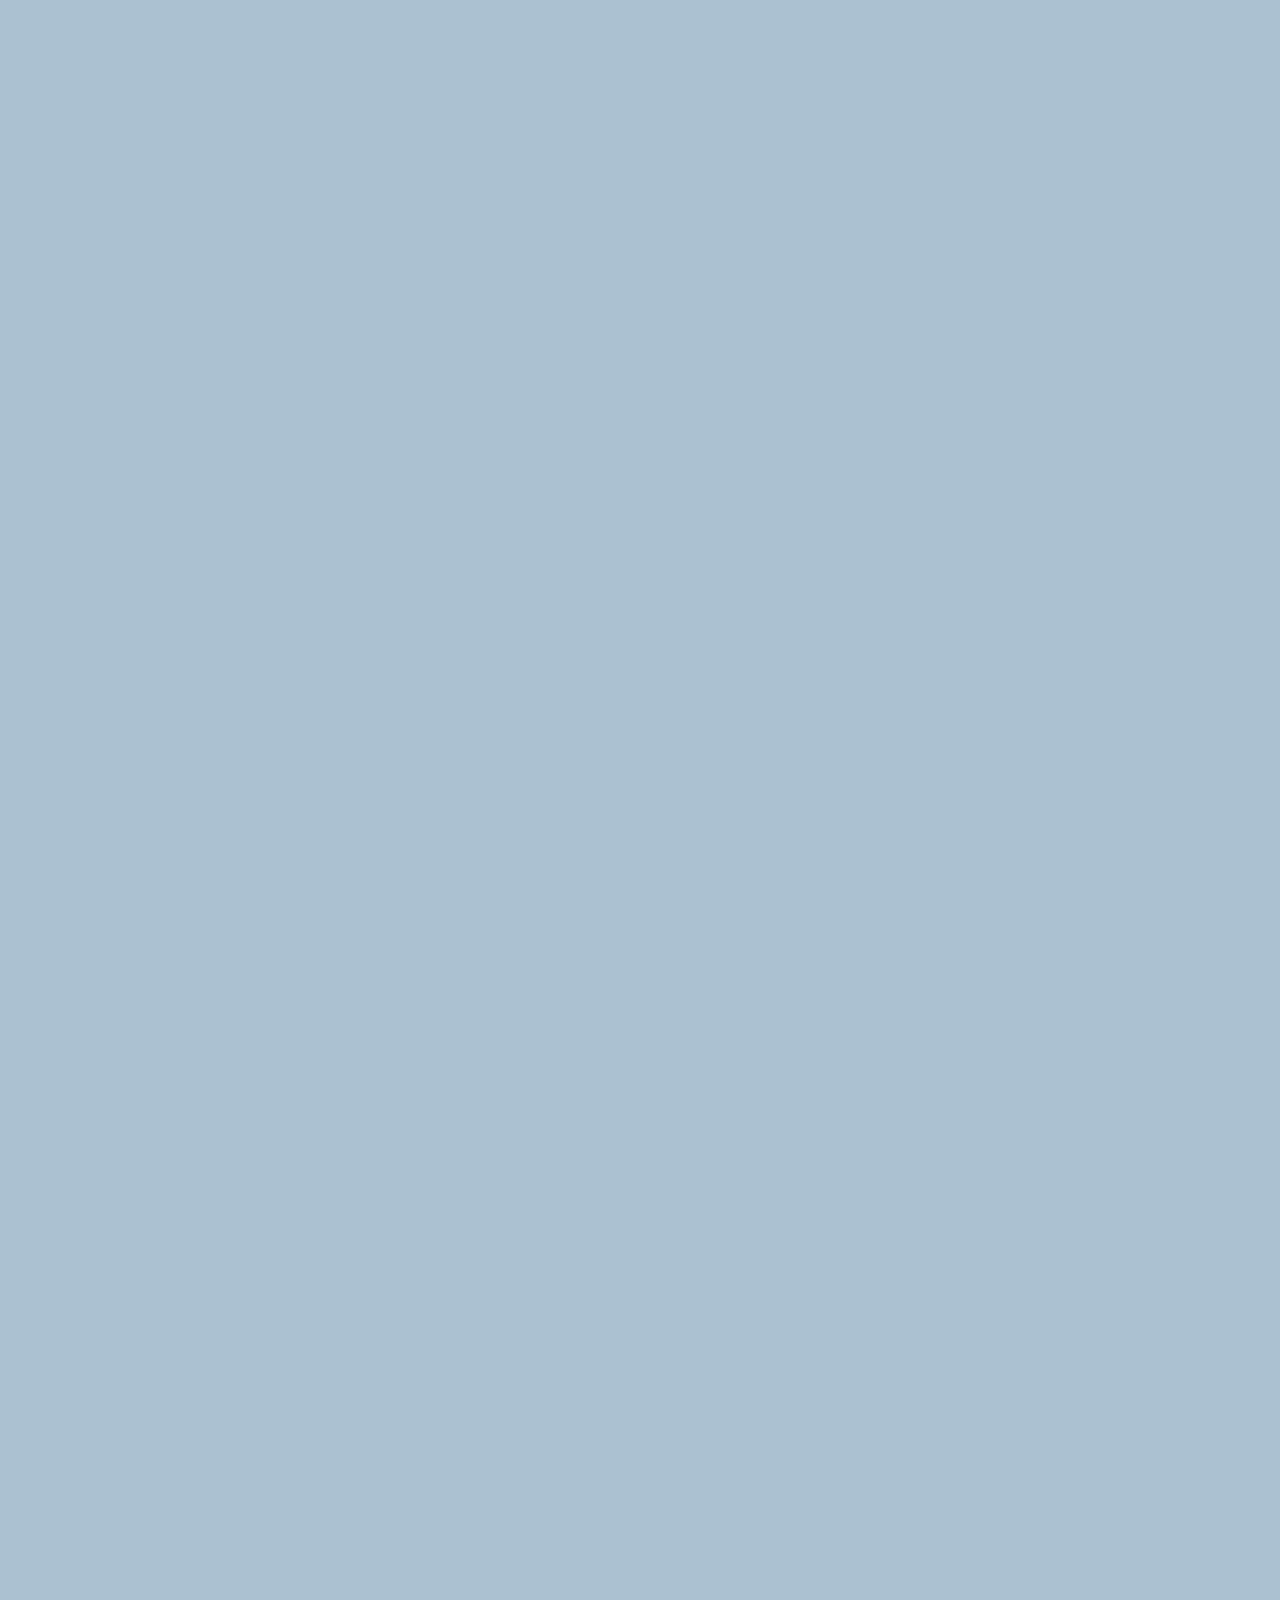
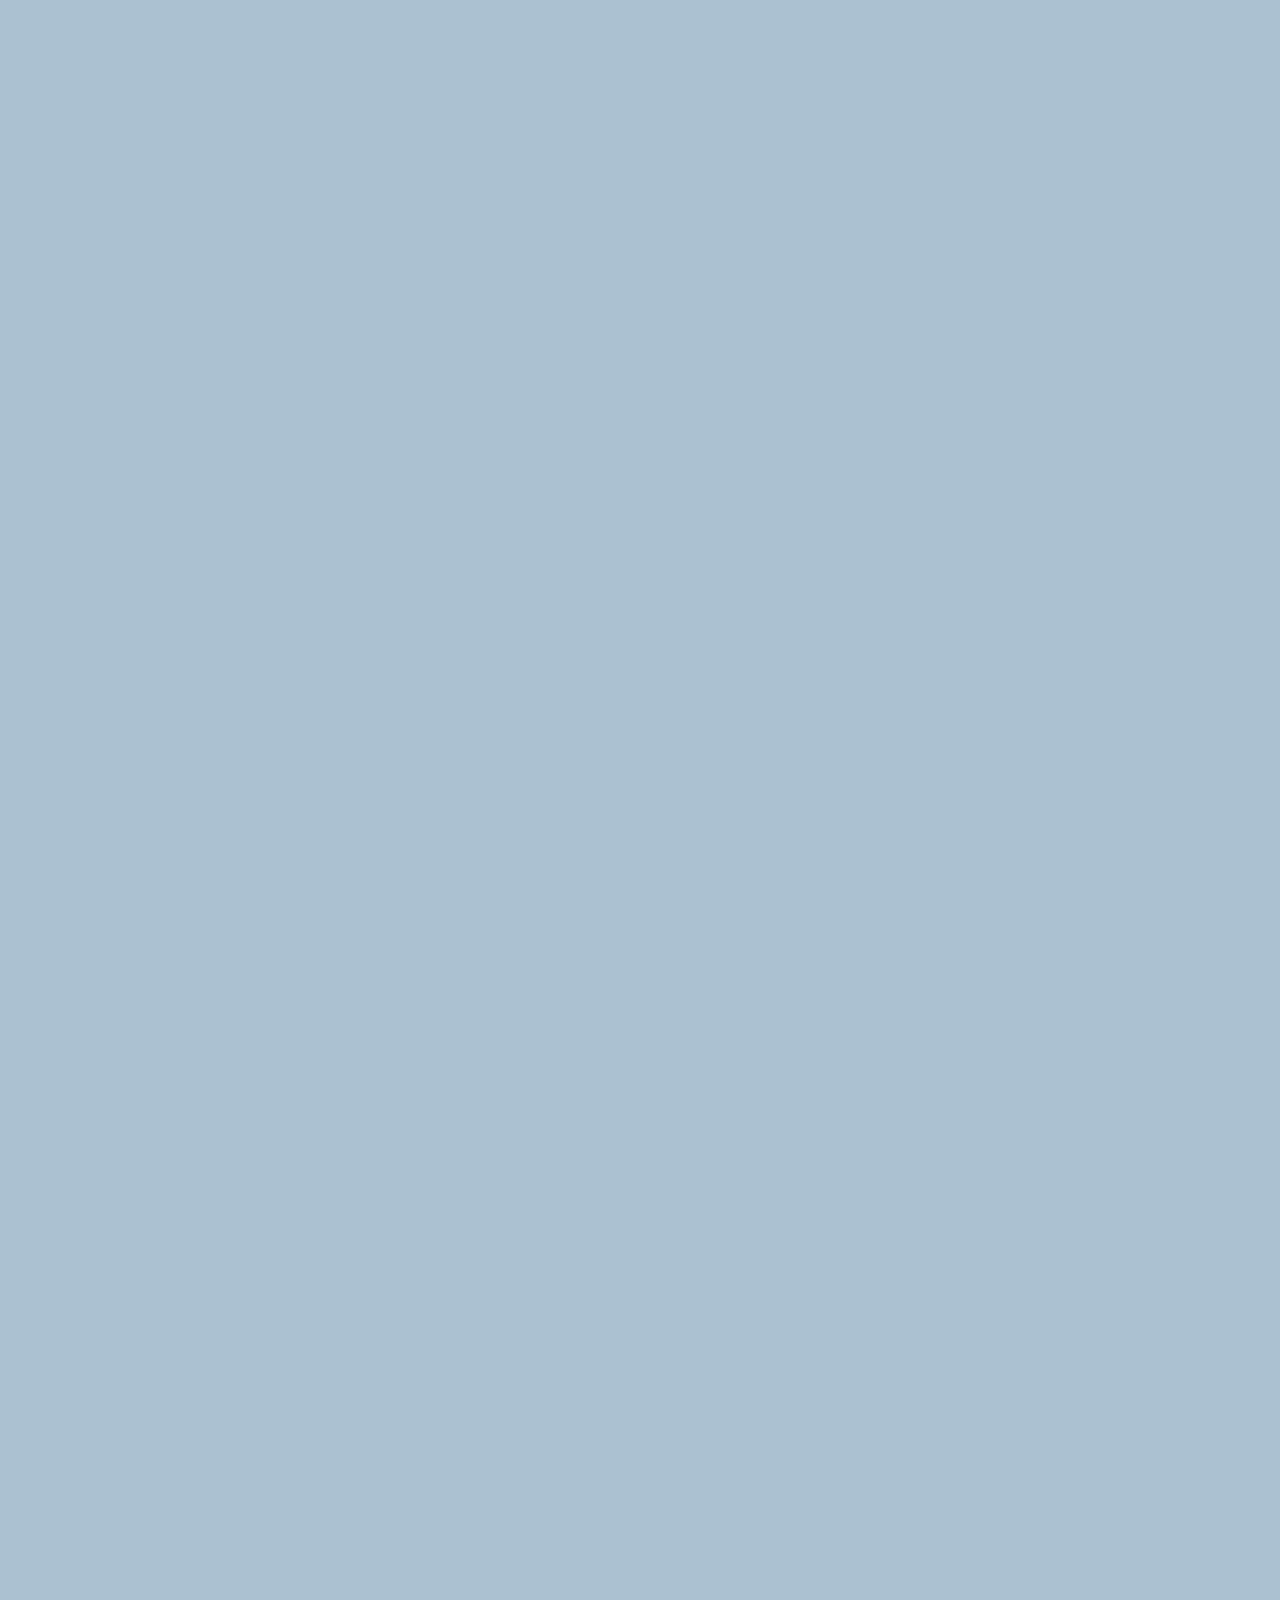
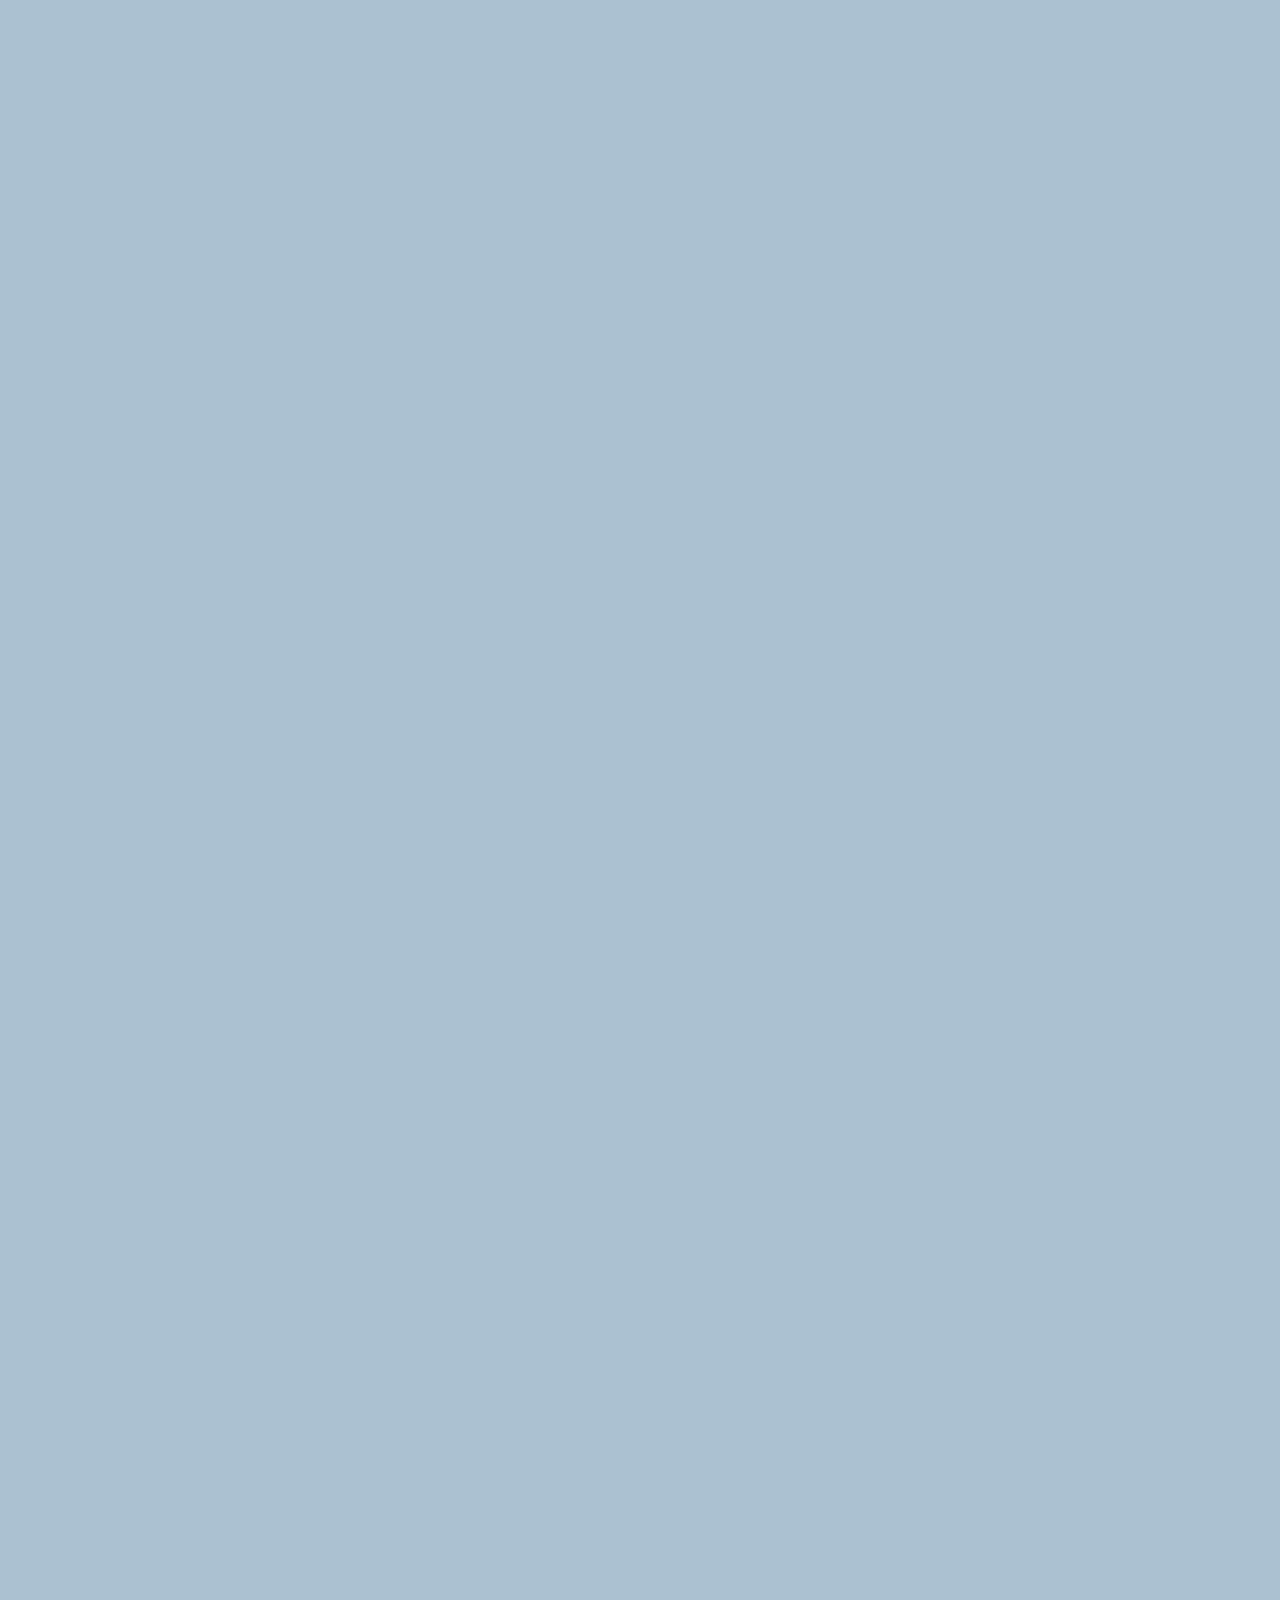
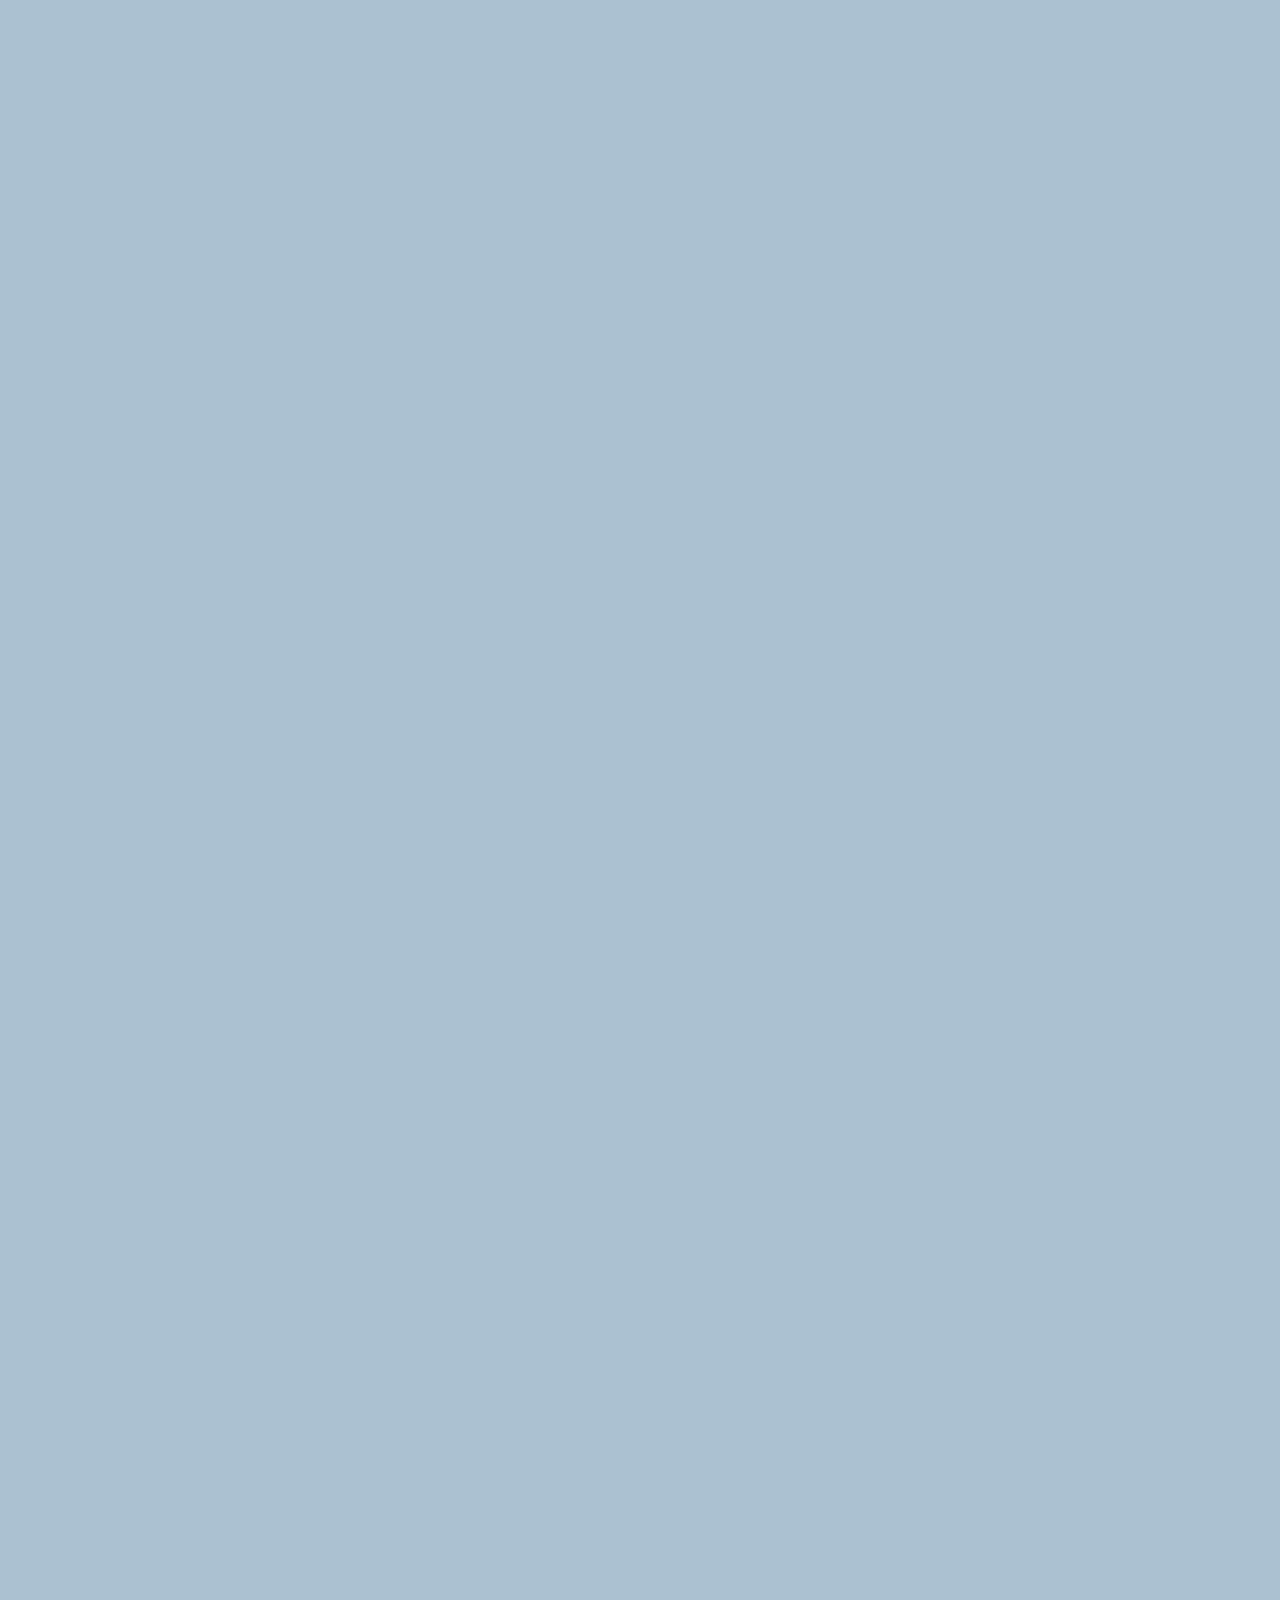
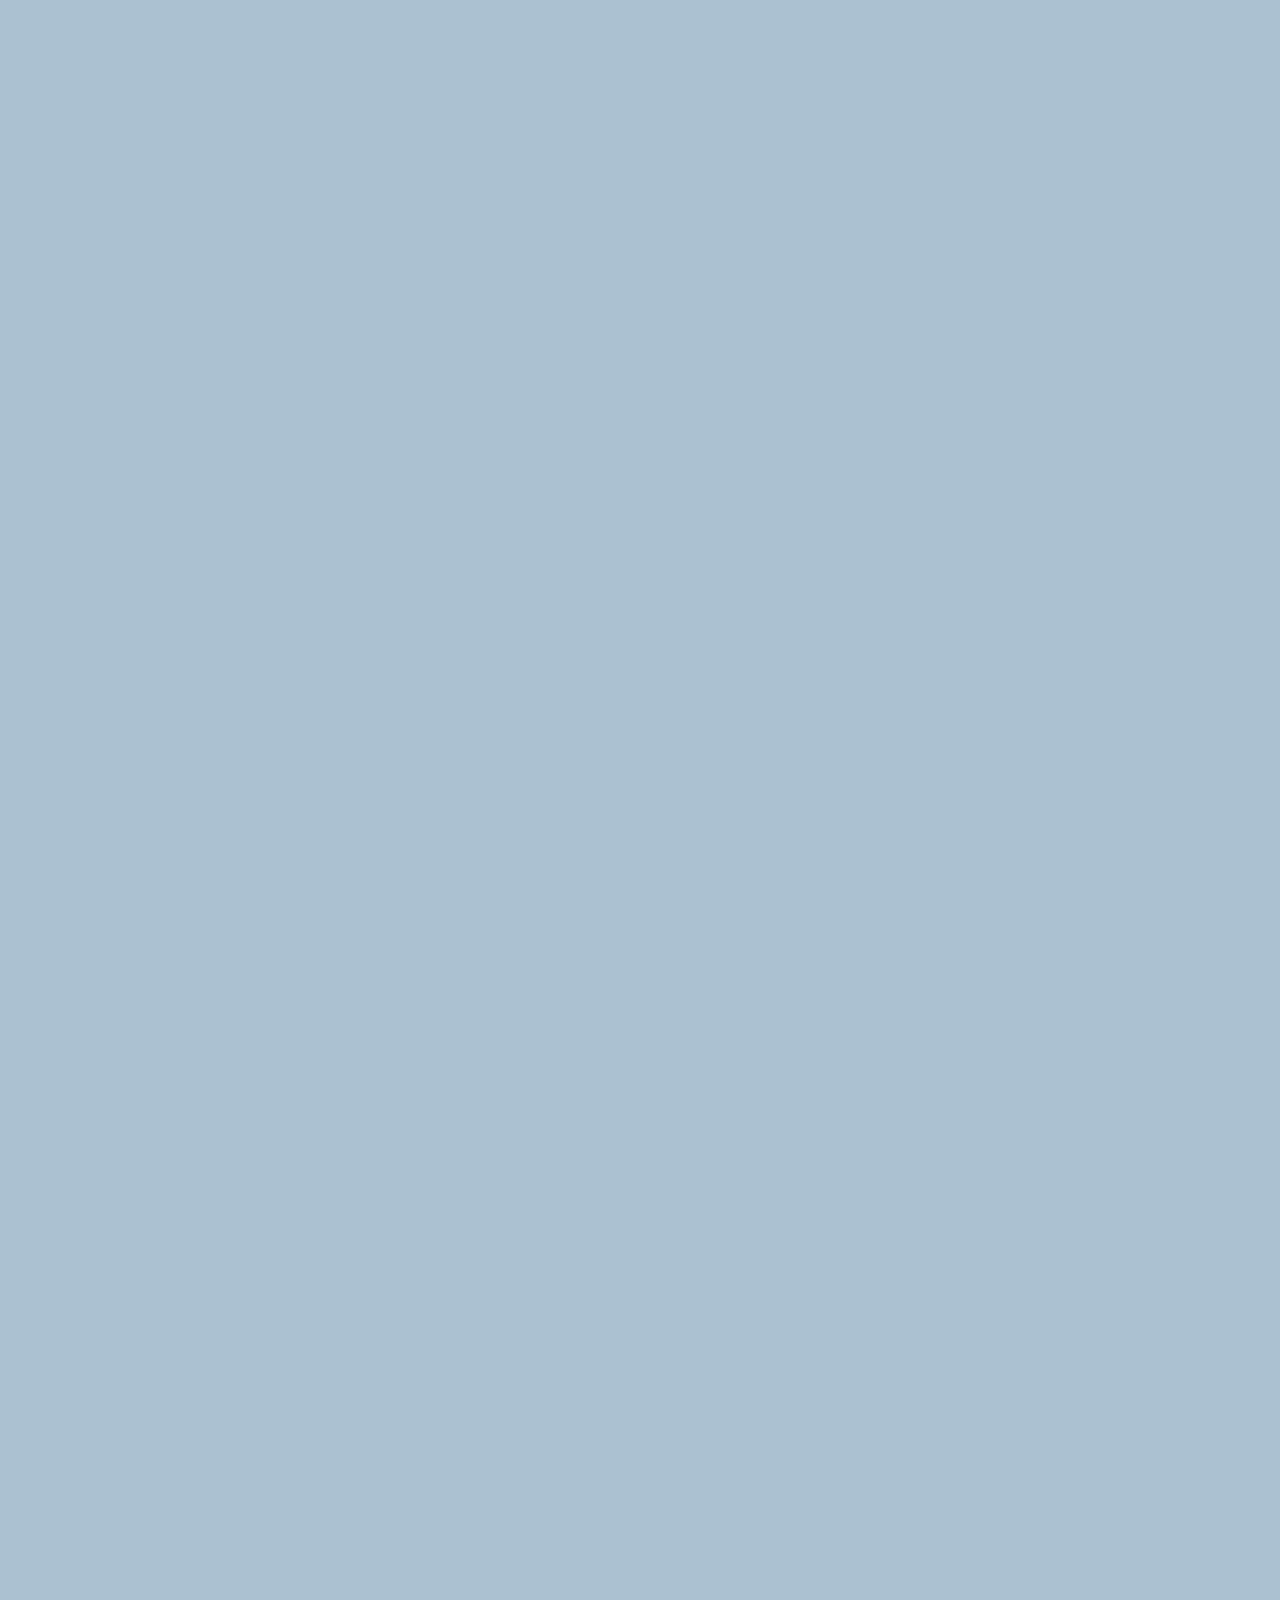
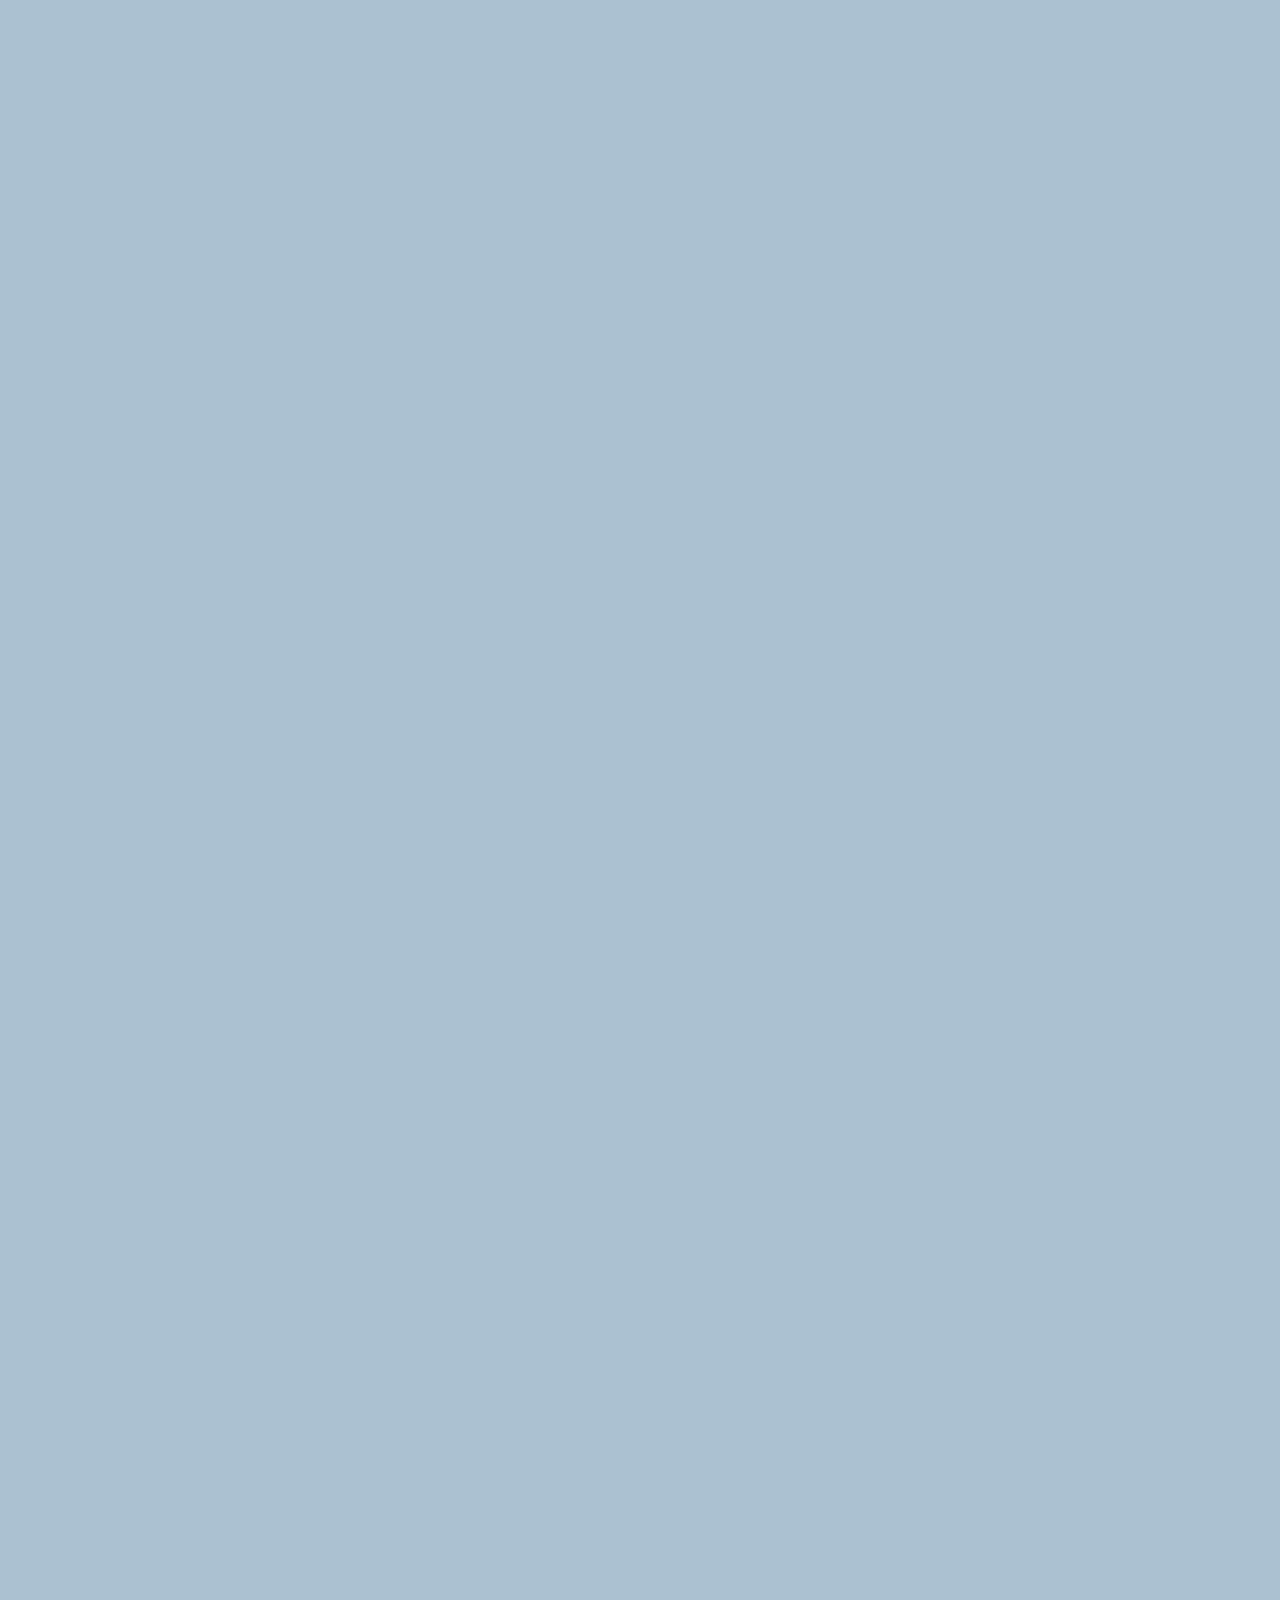
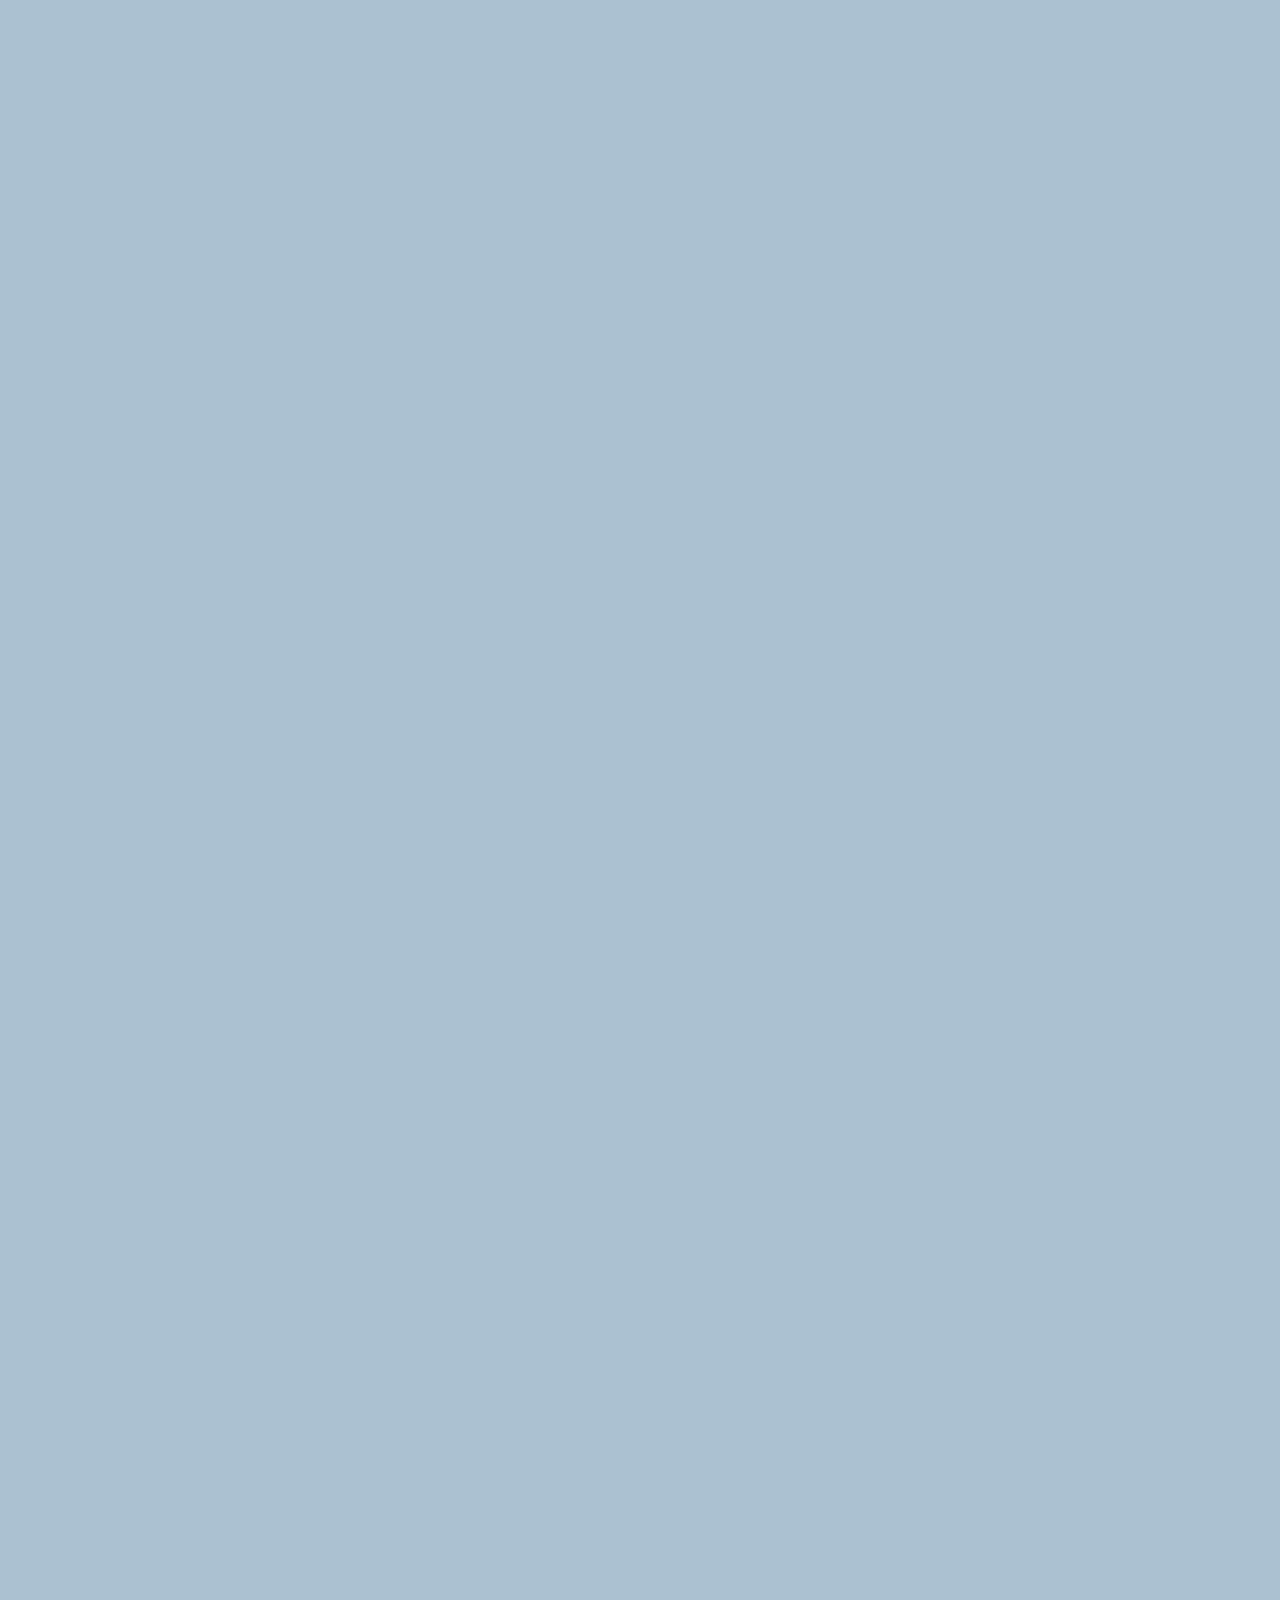
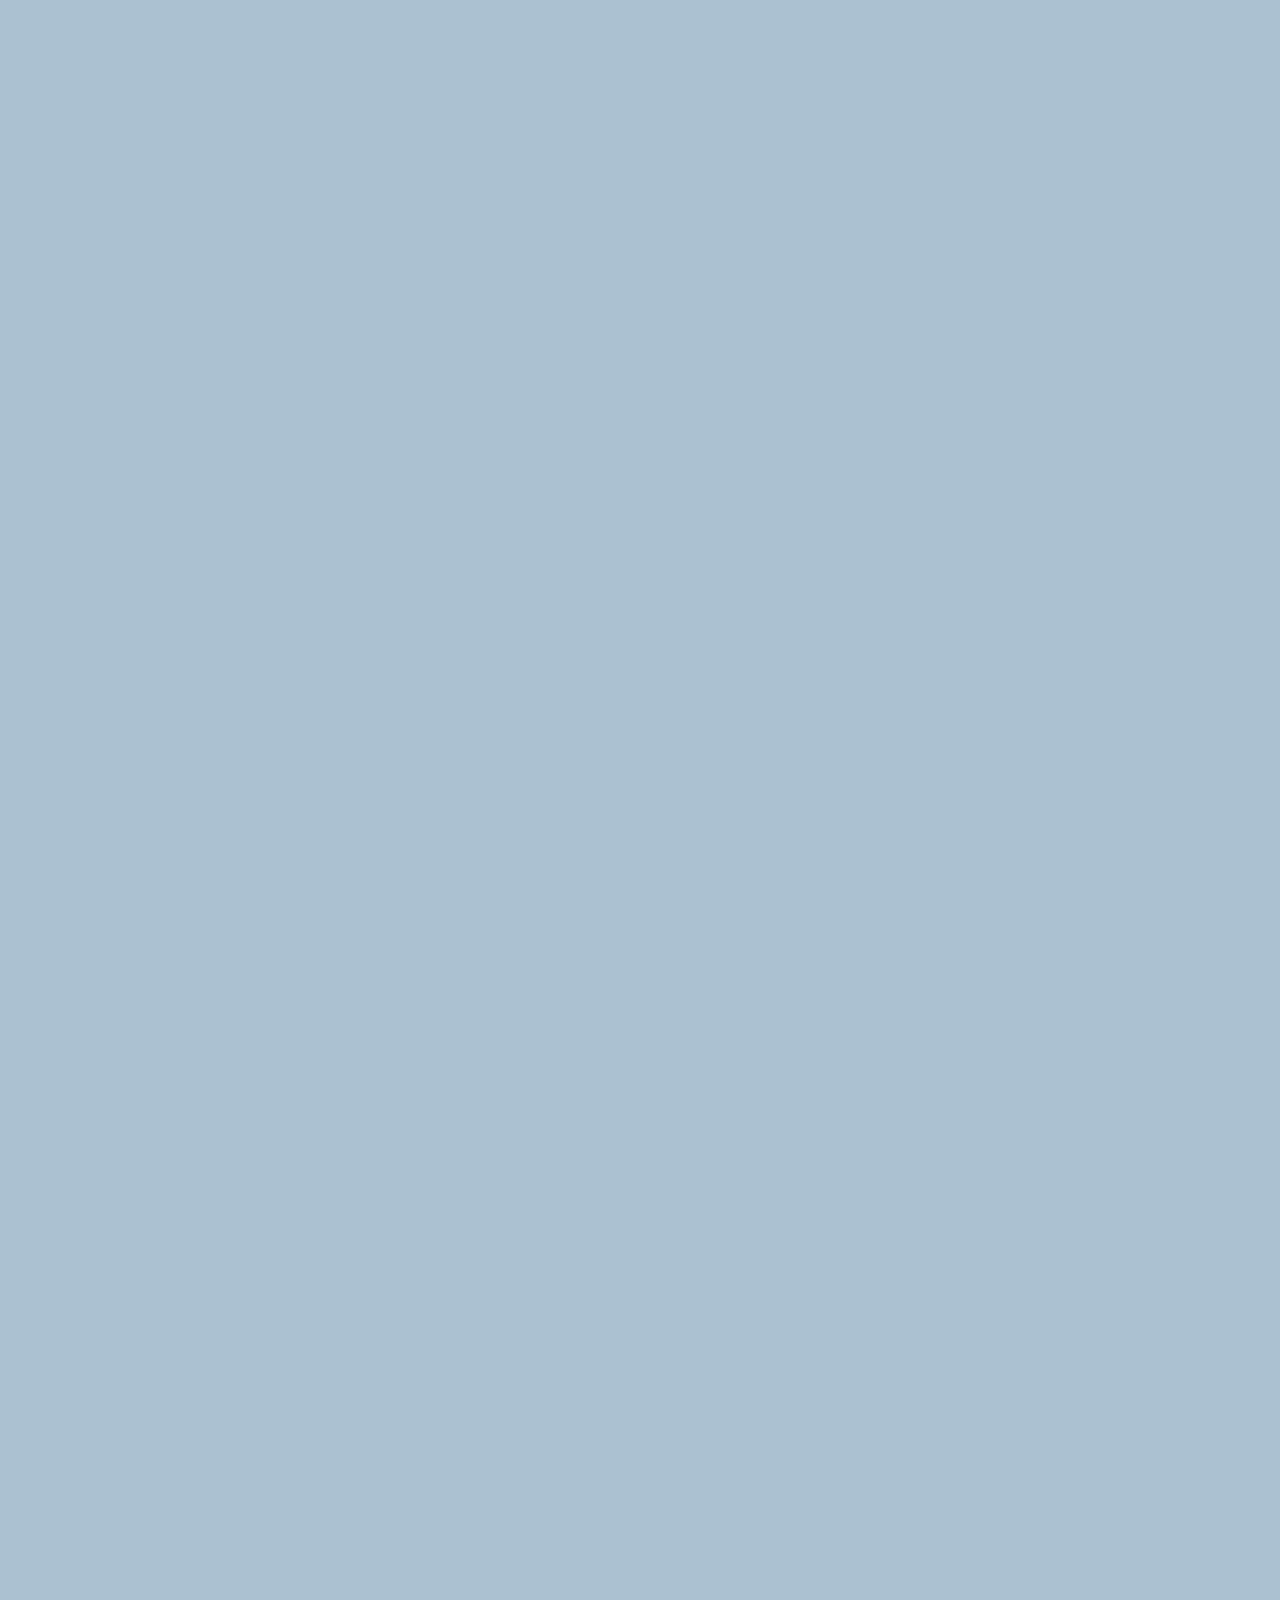
==== commit 52cff5b9: "#6.32 Chat Screen part Five" ====
--- a/chat.html
+++ b/chat.html
@@ -60,6 +60,15 @@
           </div>
         </div>
       </div>
+
+      <div class="message-row message-row-own">
+        <div class="message-row__content">
+          <div class="message__info">
+            <span class="message__bubble">Hi! nice to meet you!</span>
+            <span class="message_time">21:27</span>
+          </div>
+        </div>
+      </div>
     </main>
 
     <!-- 아이콘 사용을 위한, 코드임-->
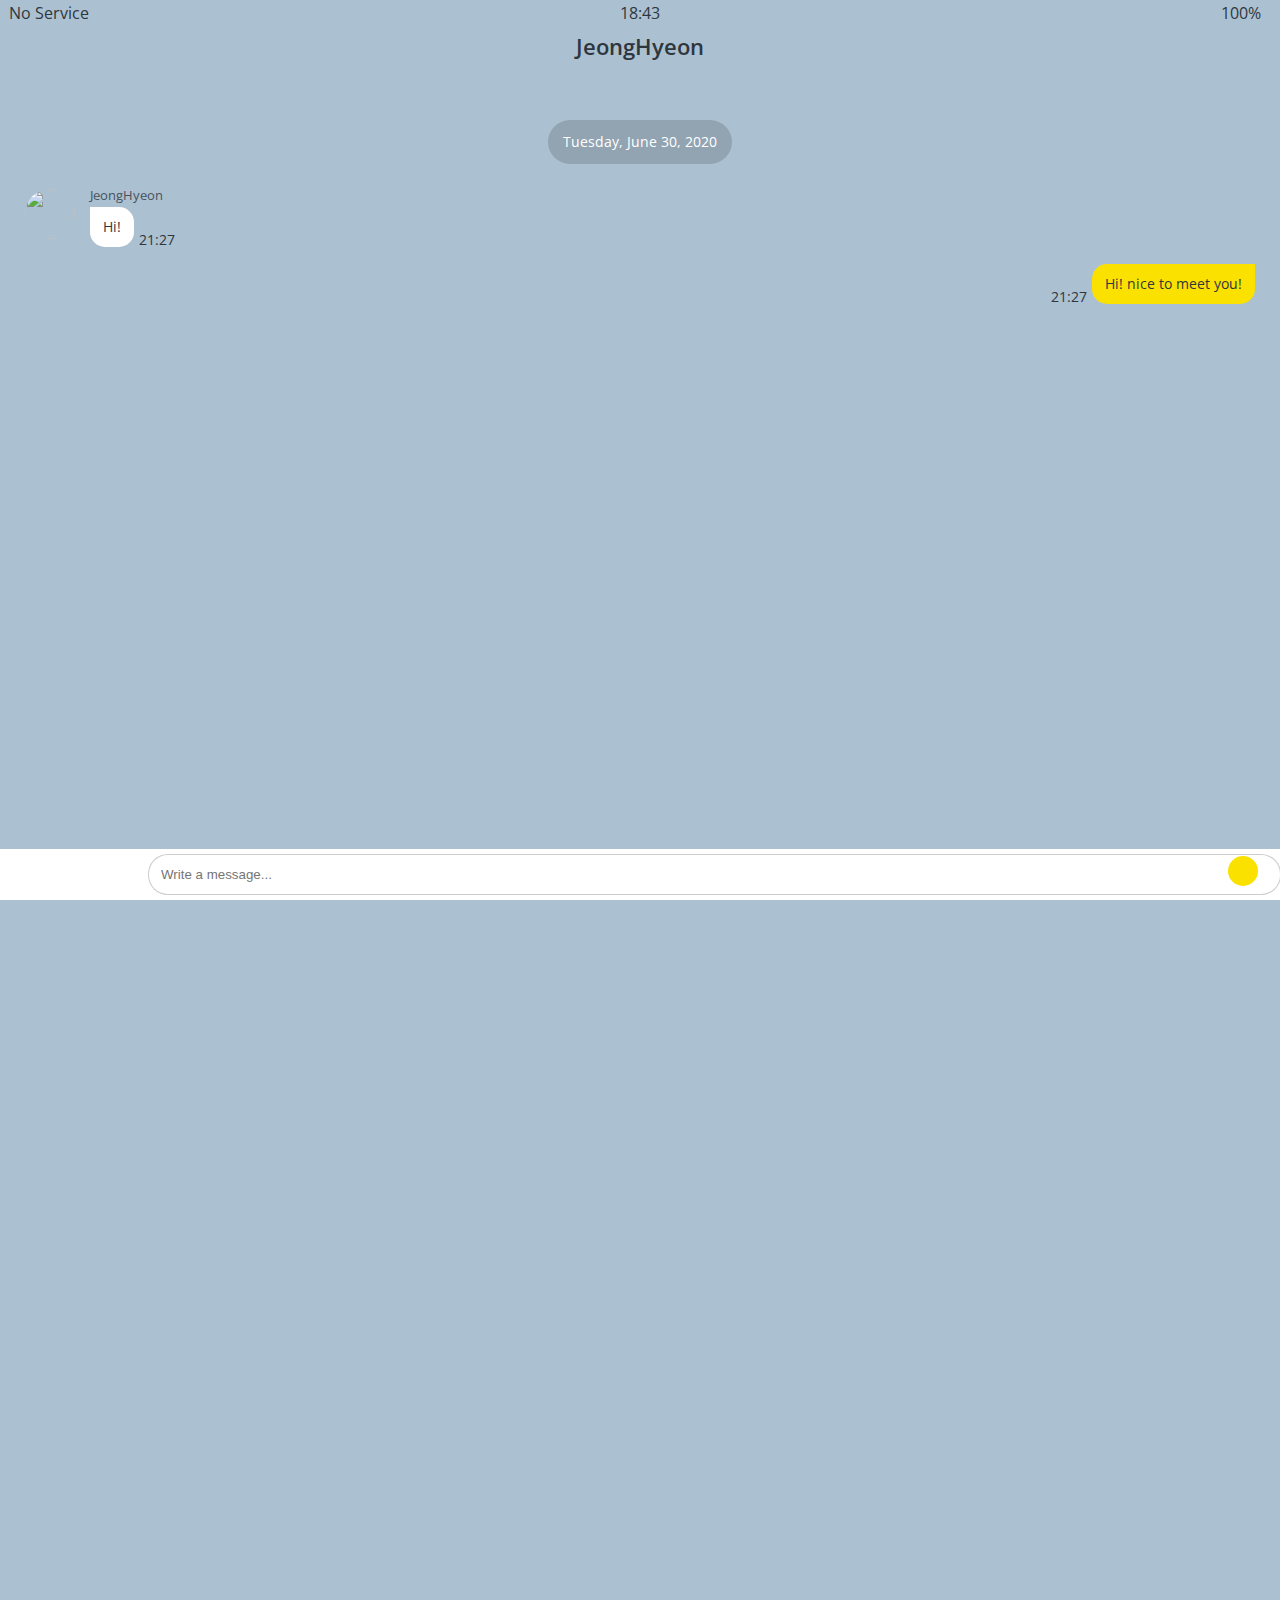
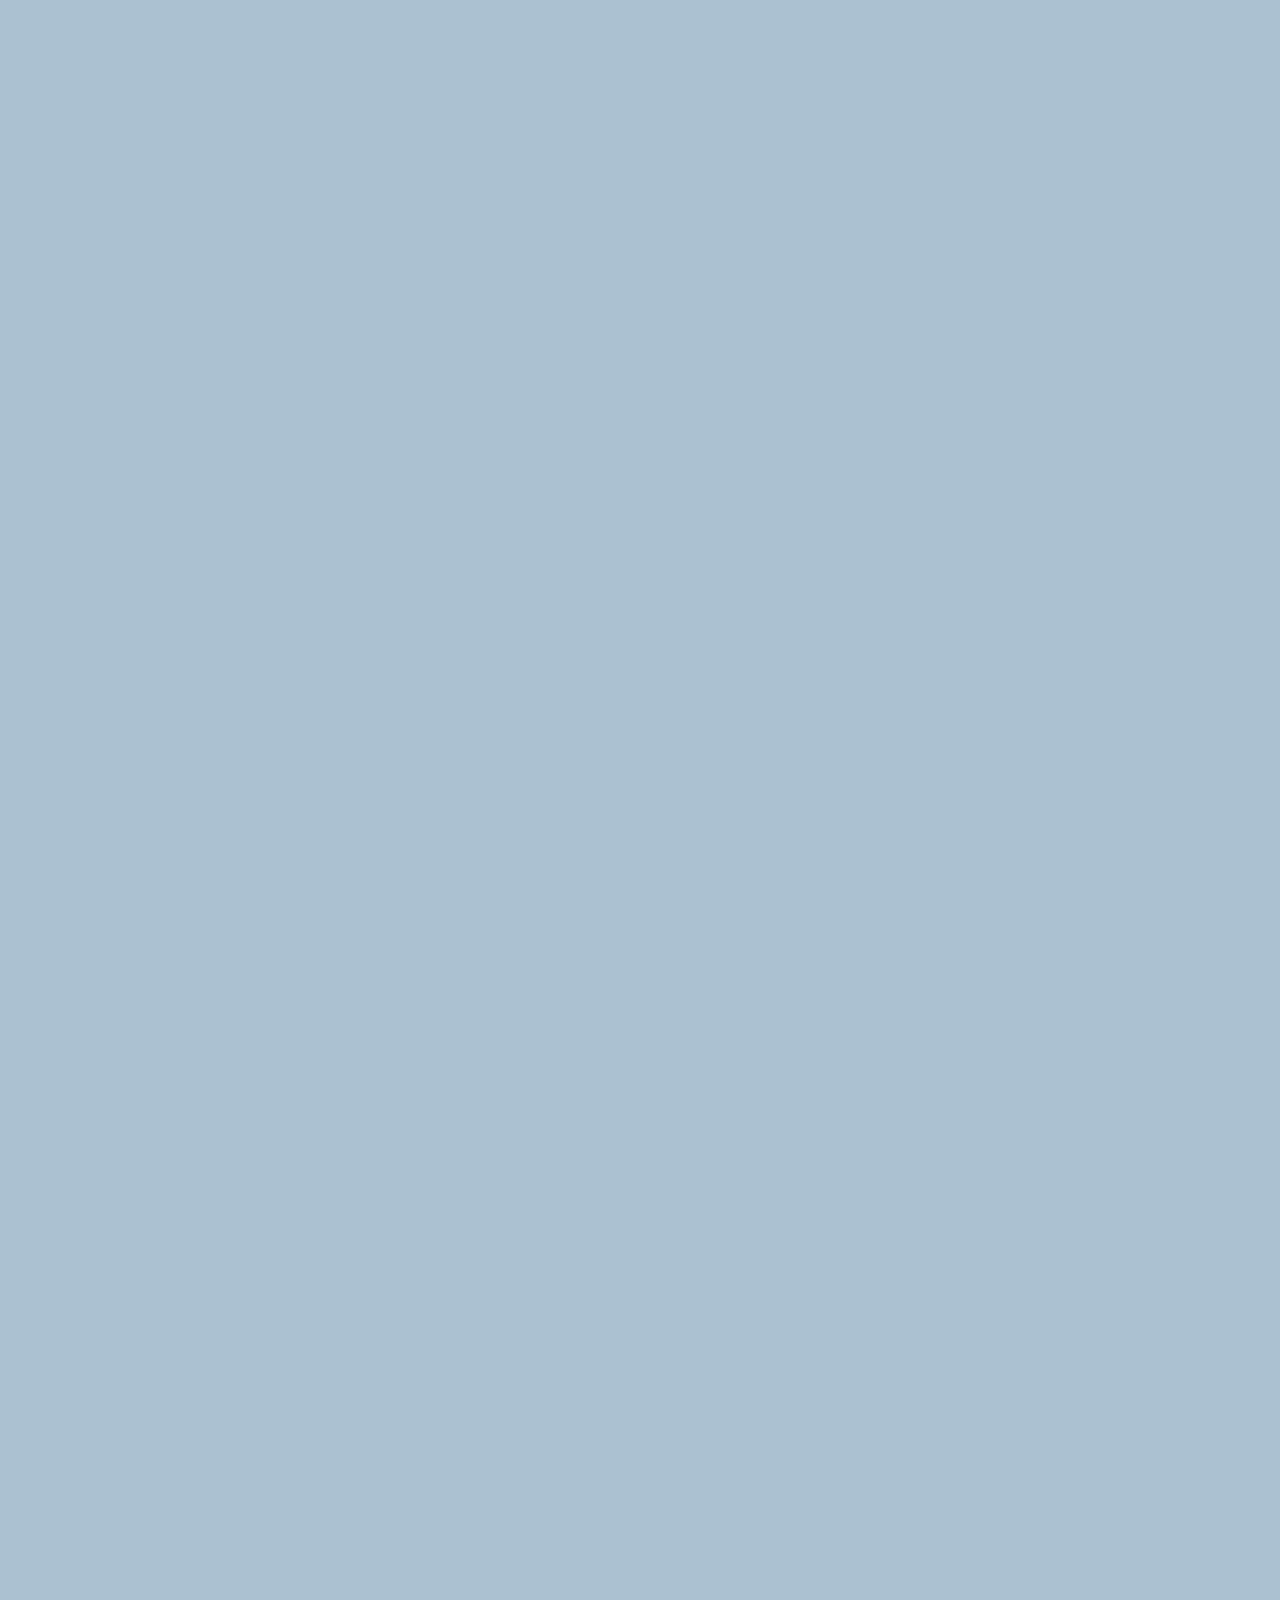
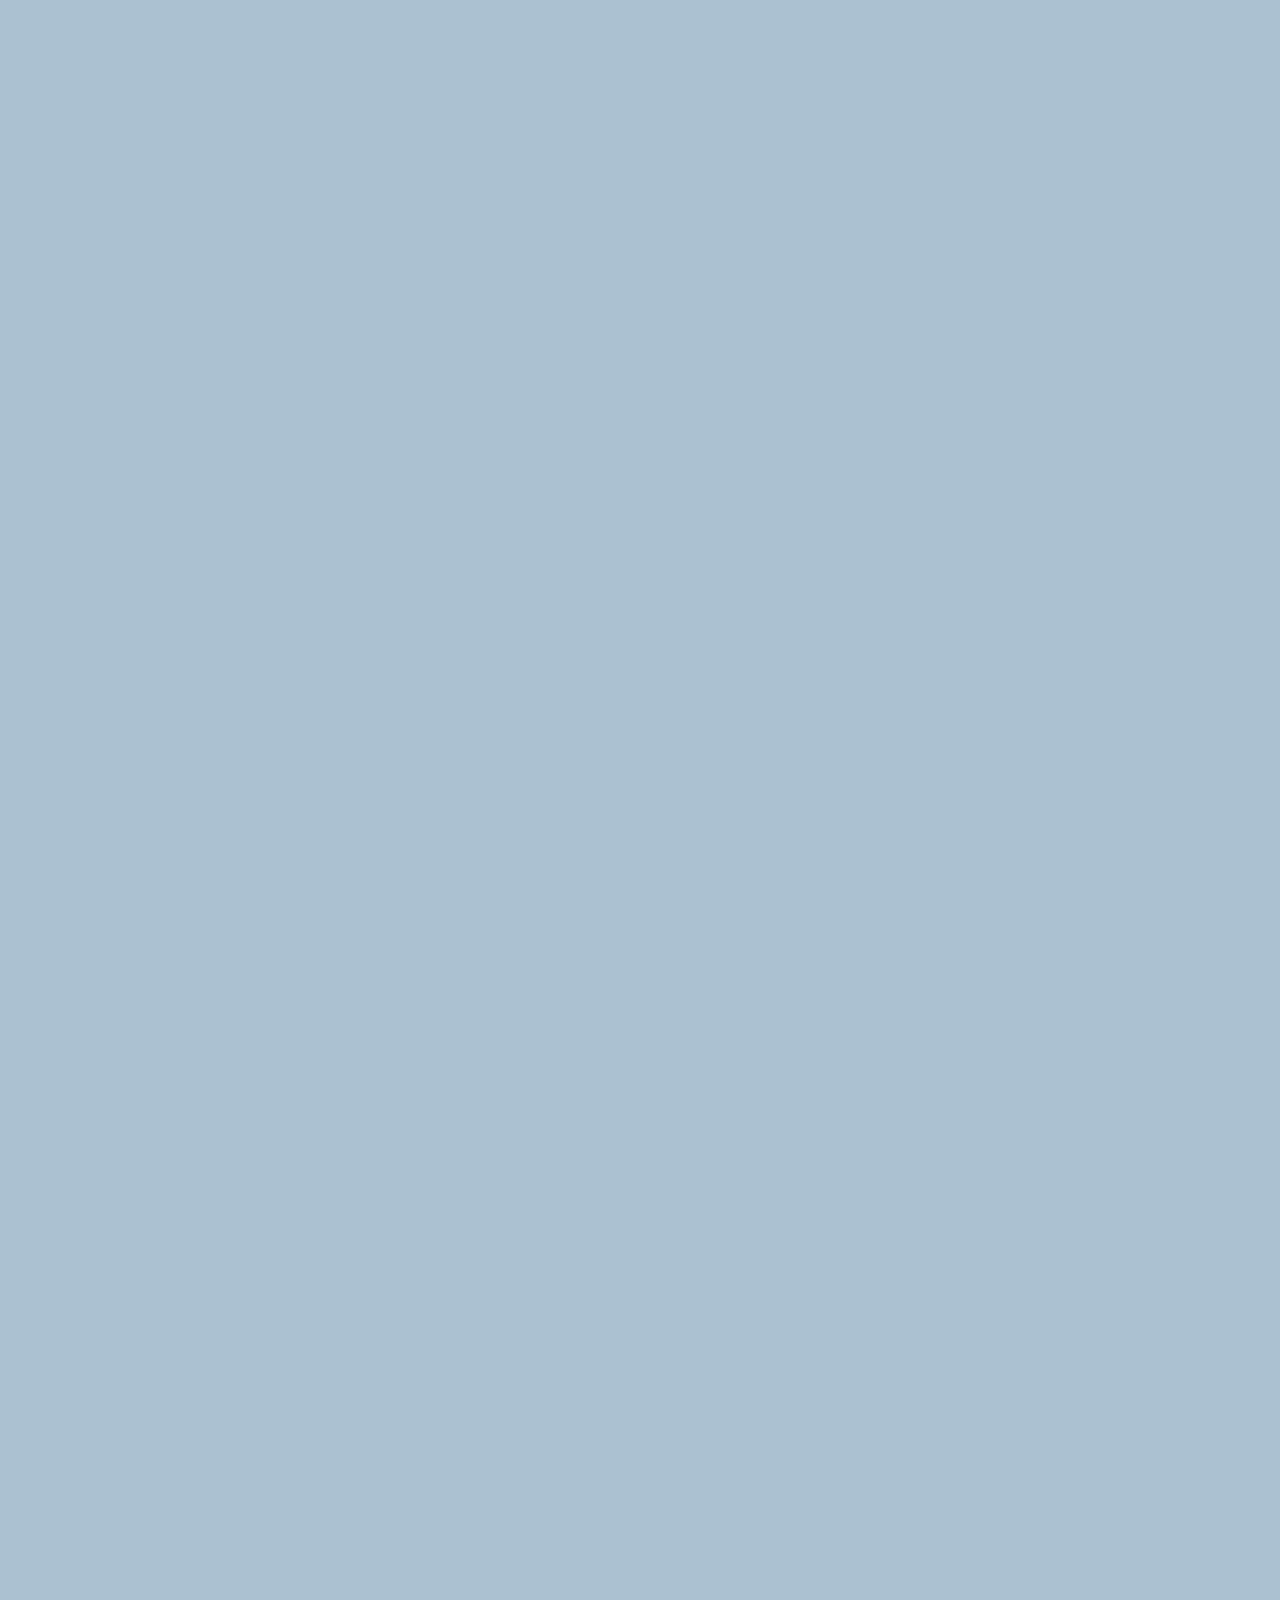
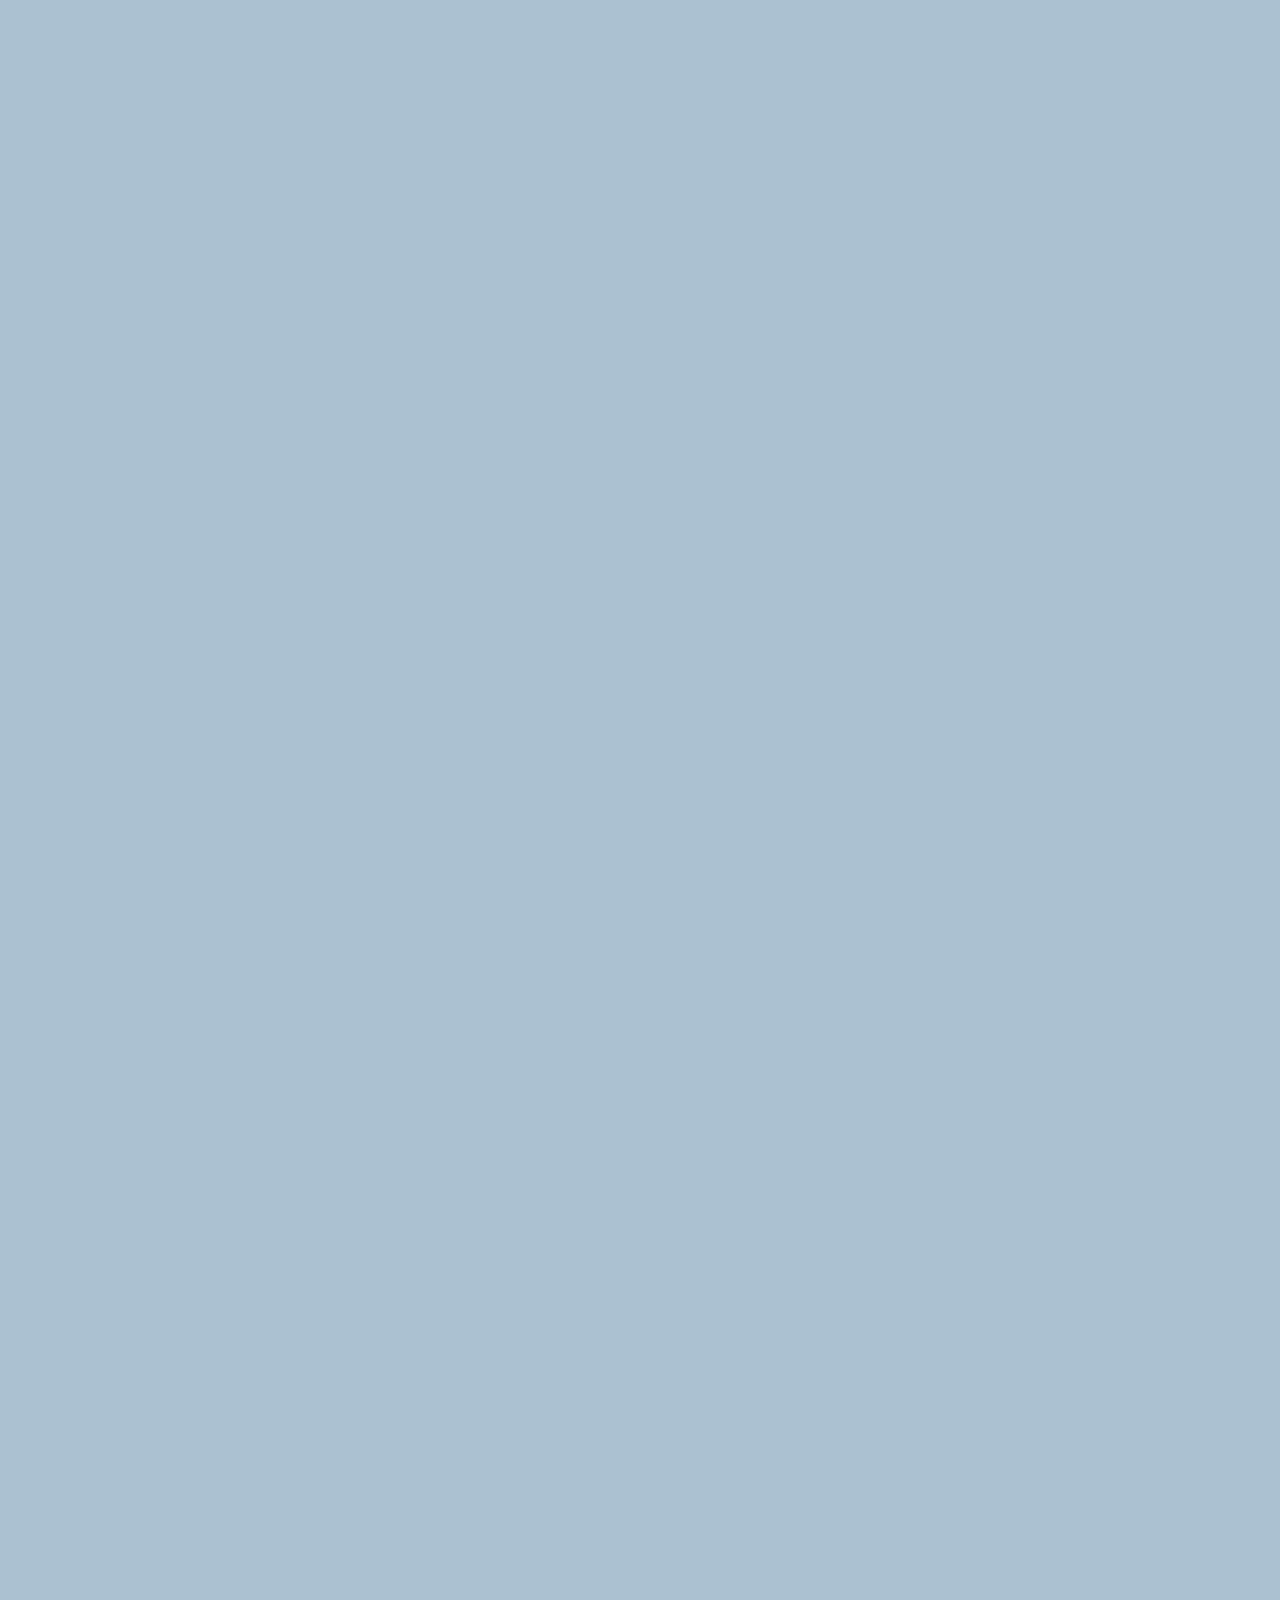
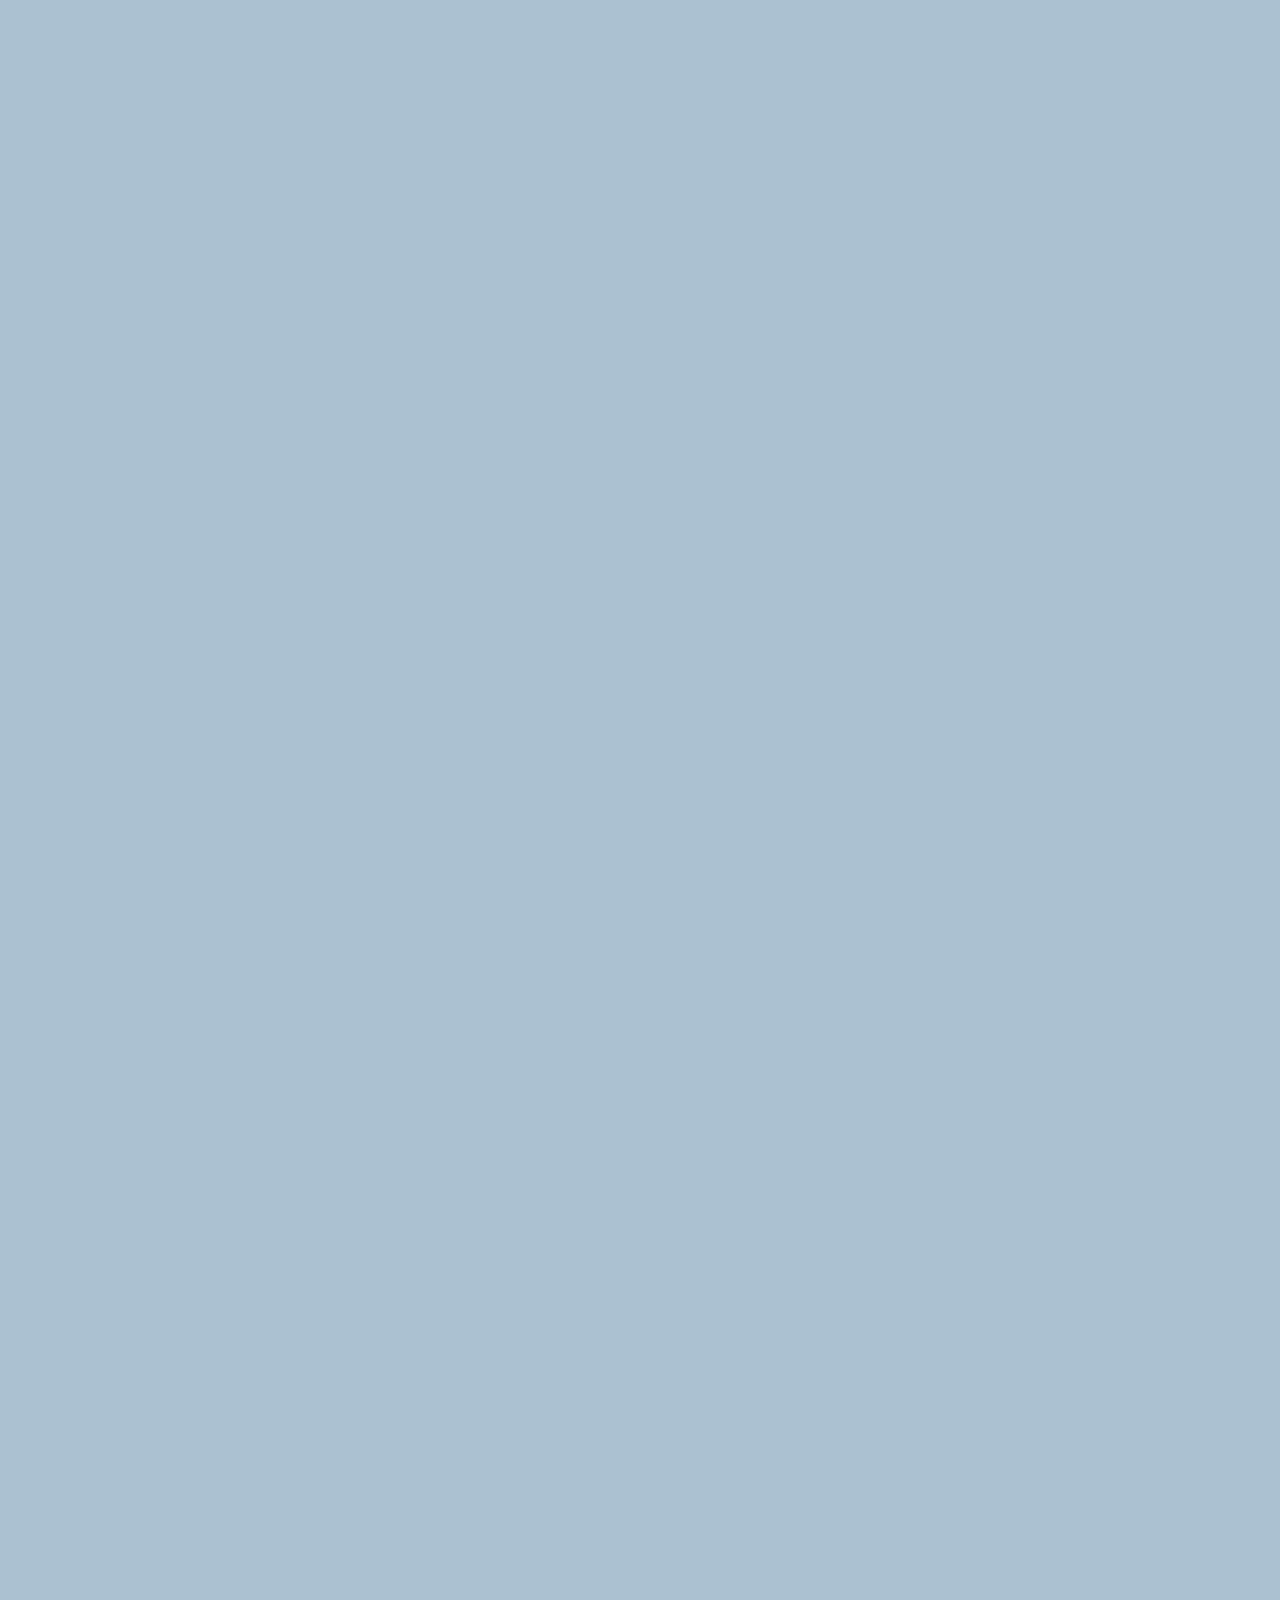
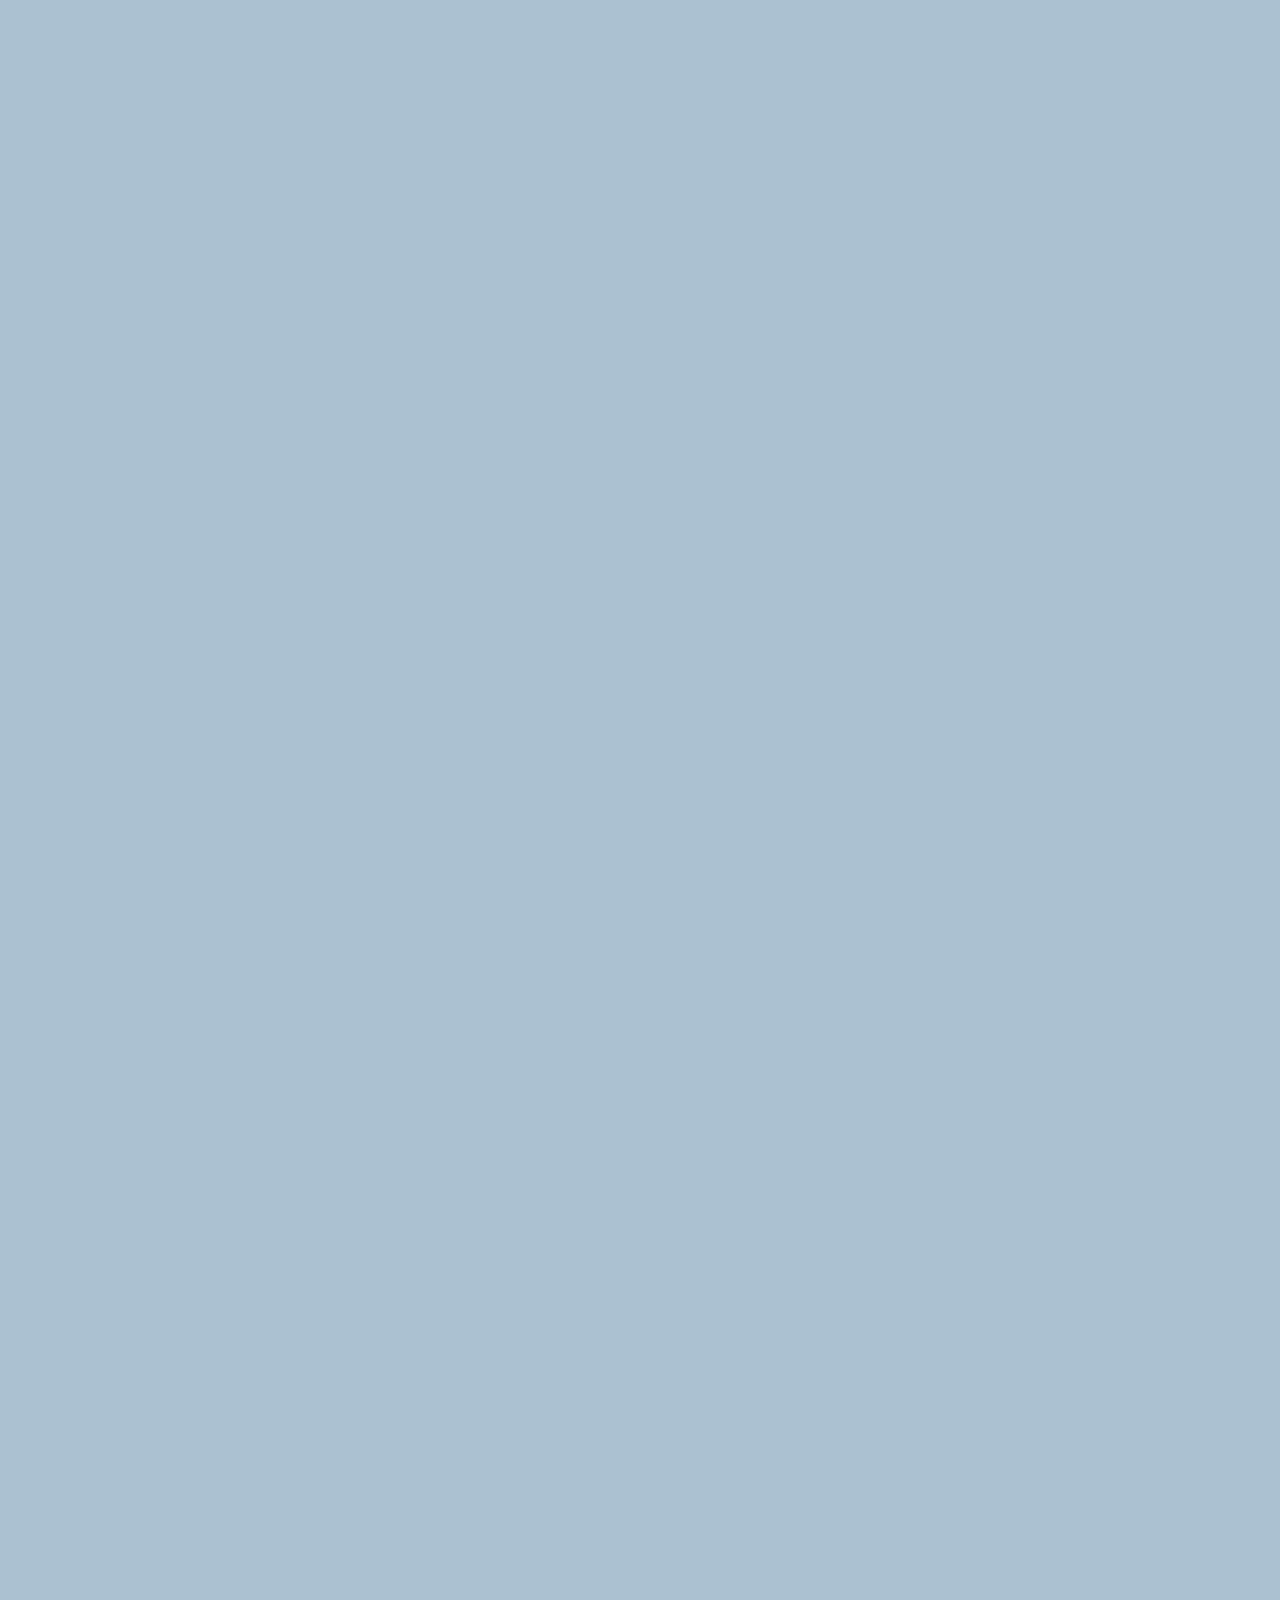
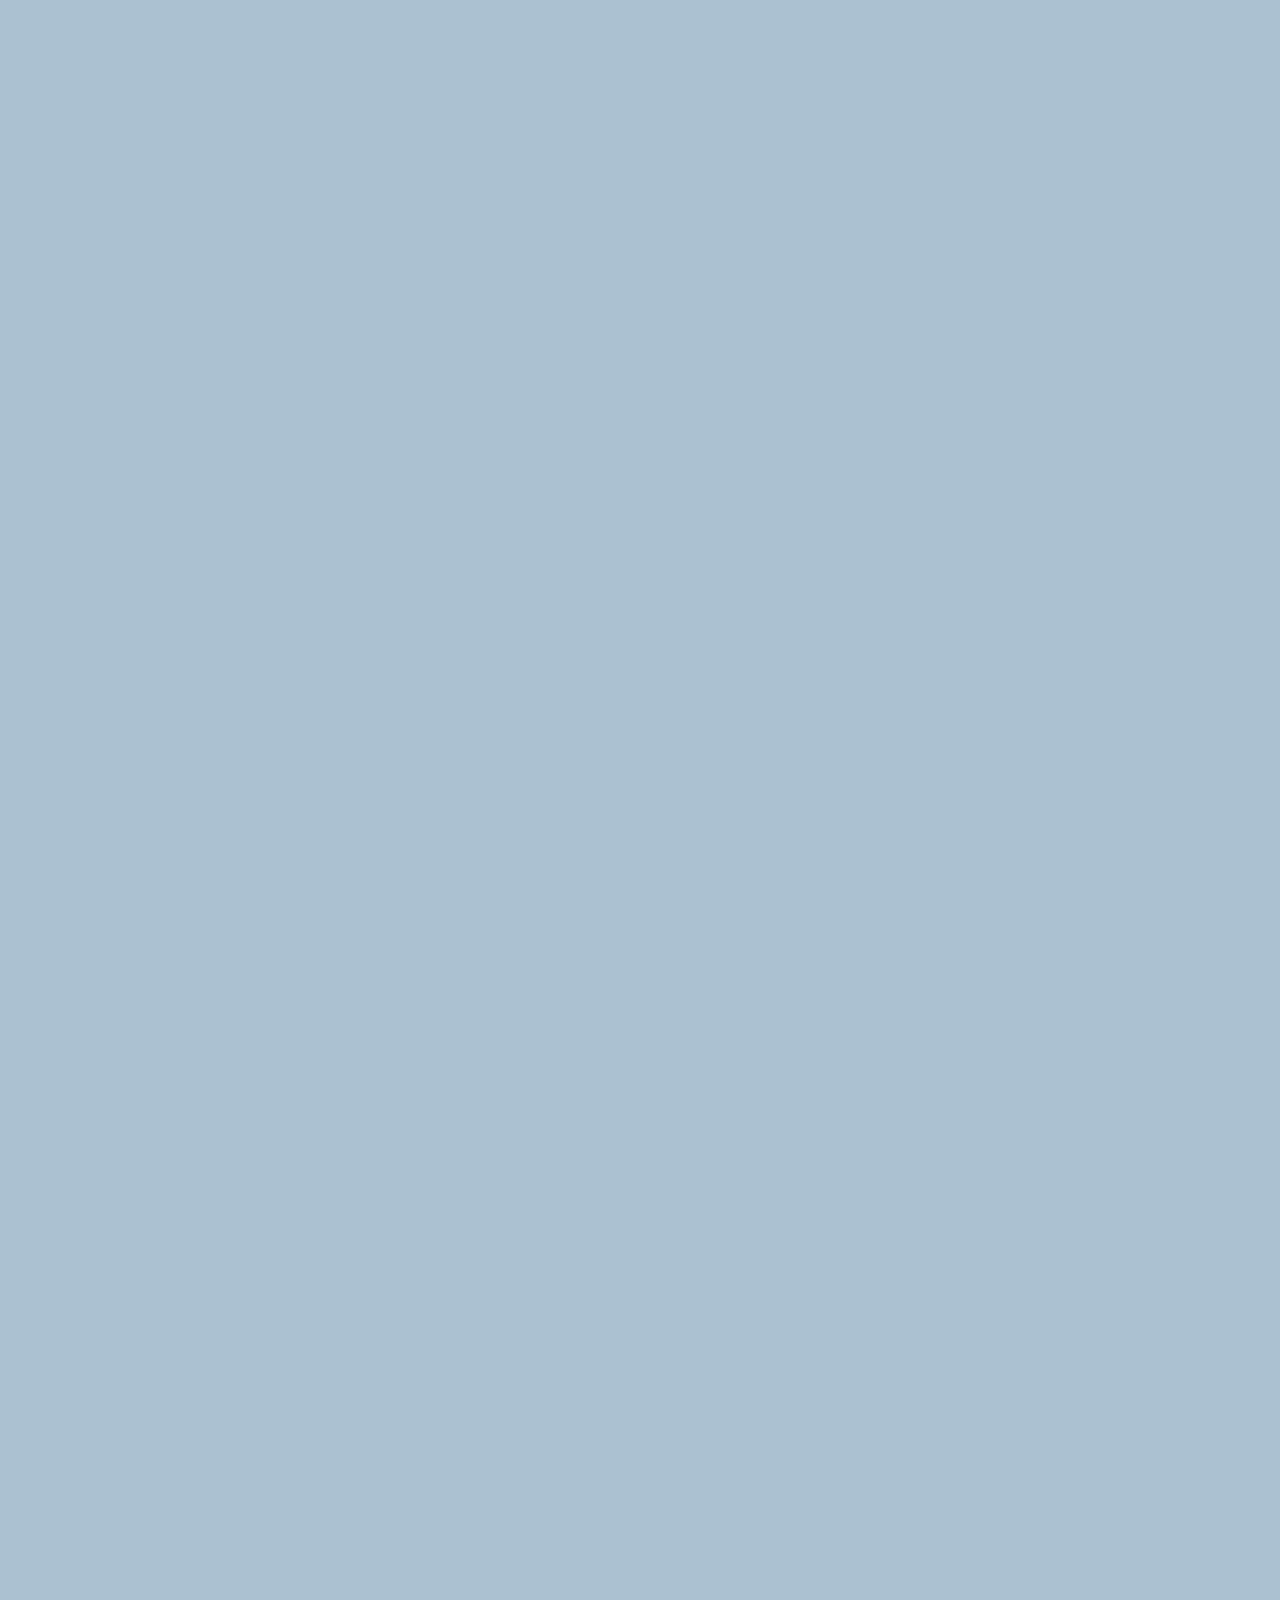
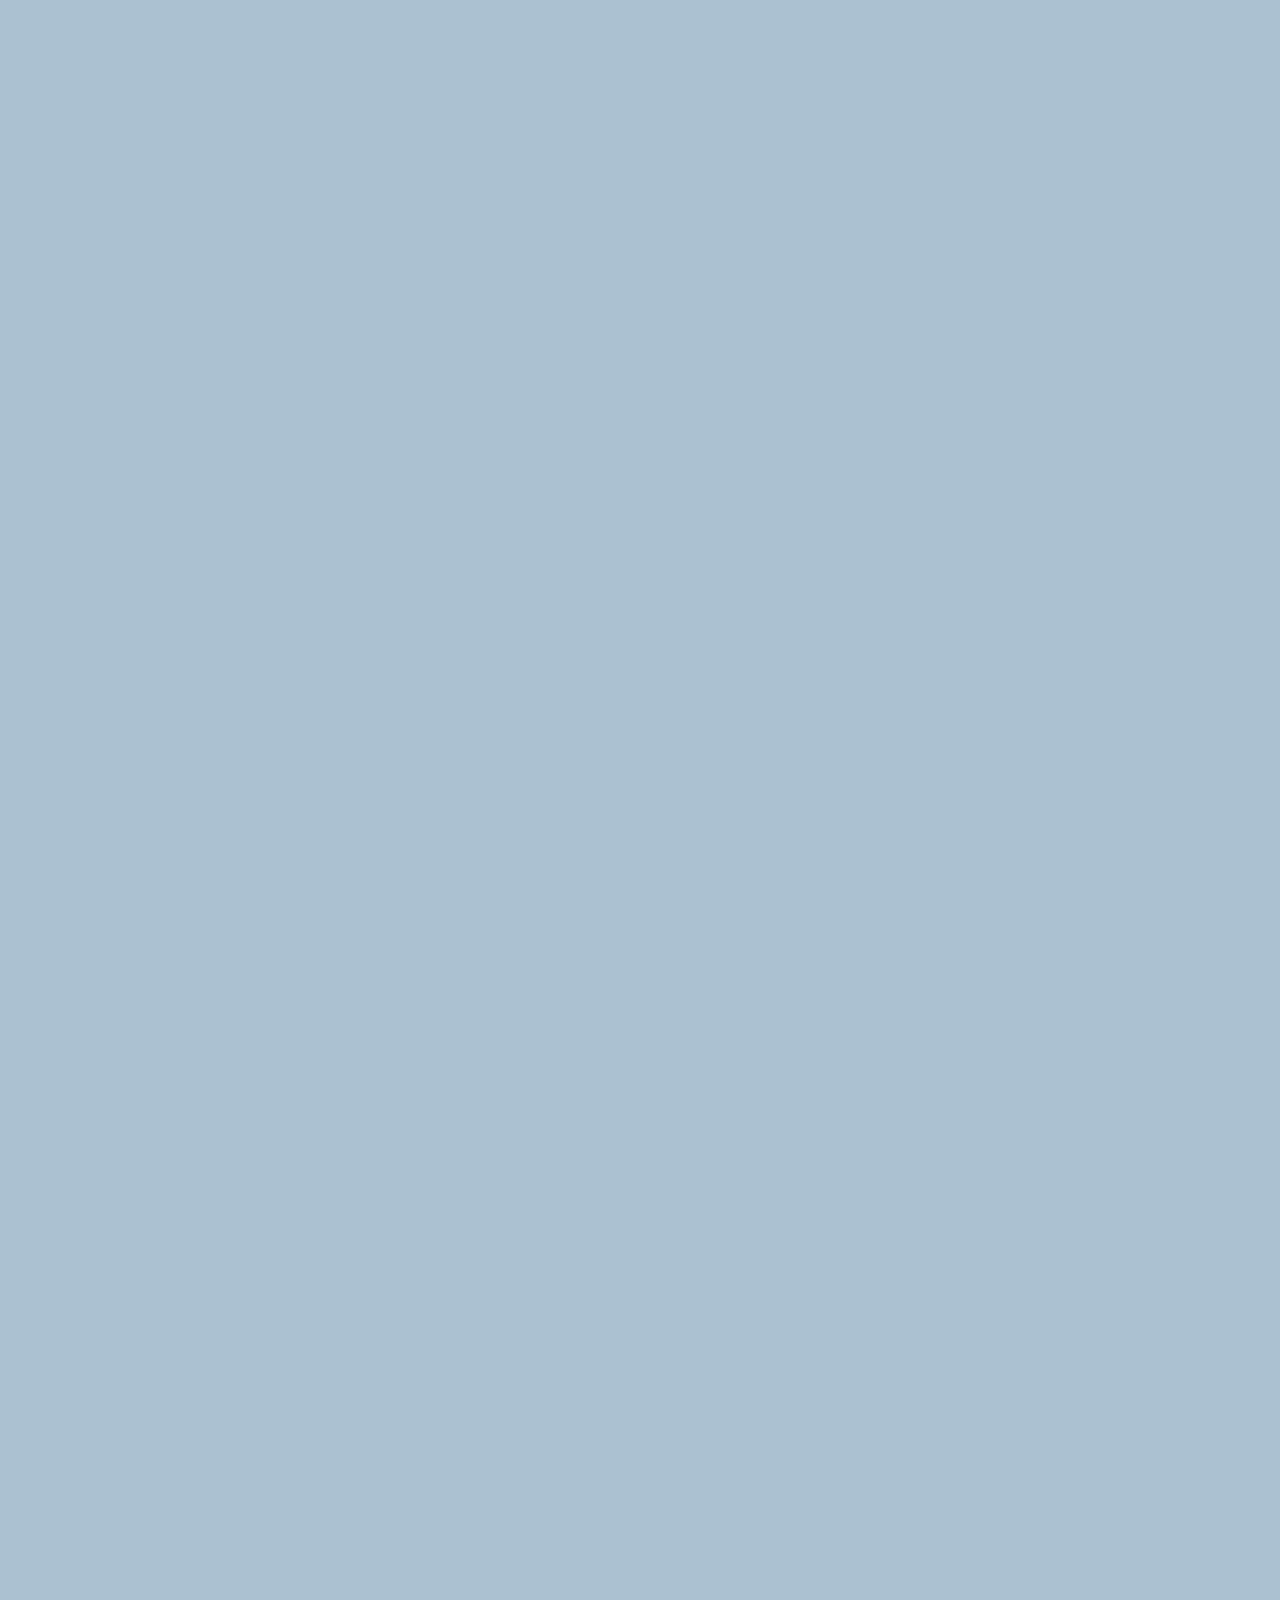
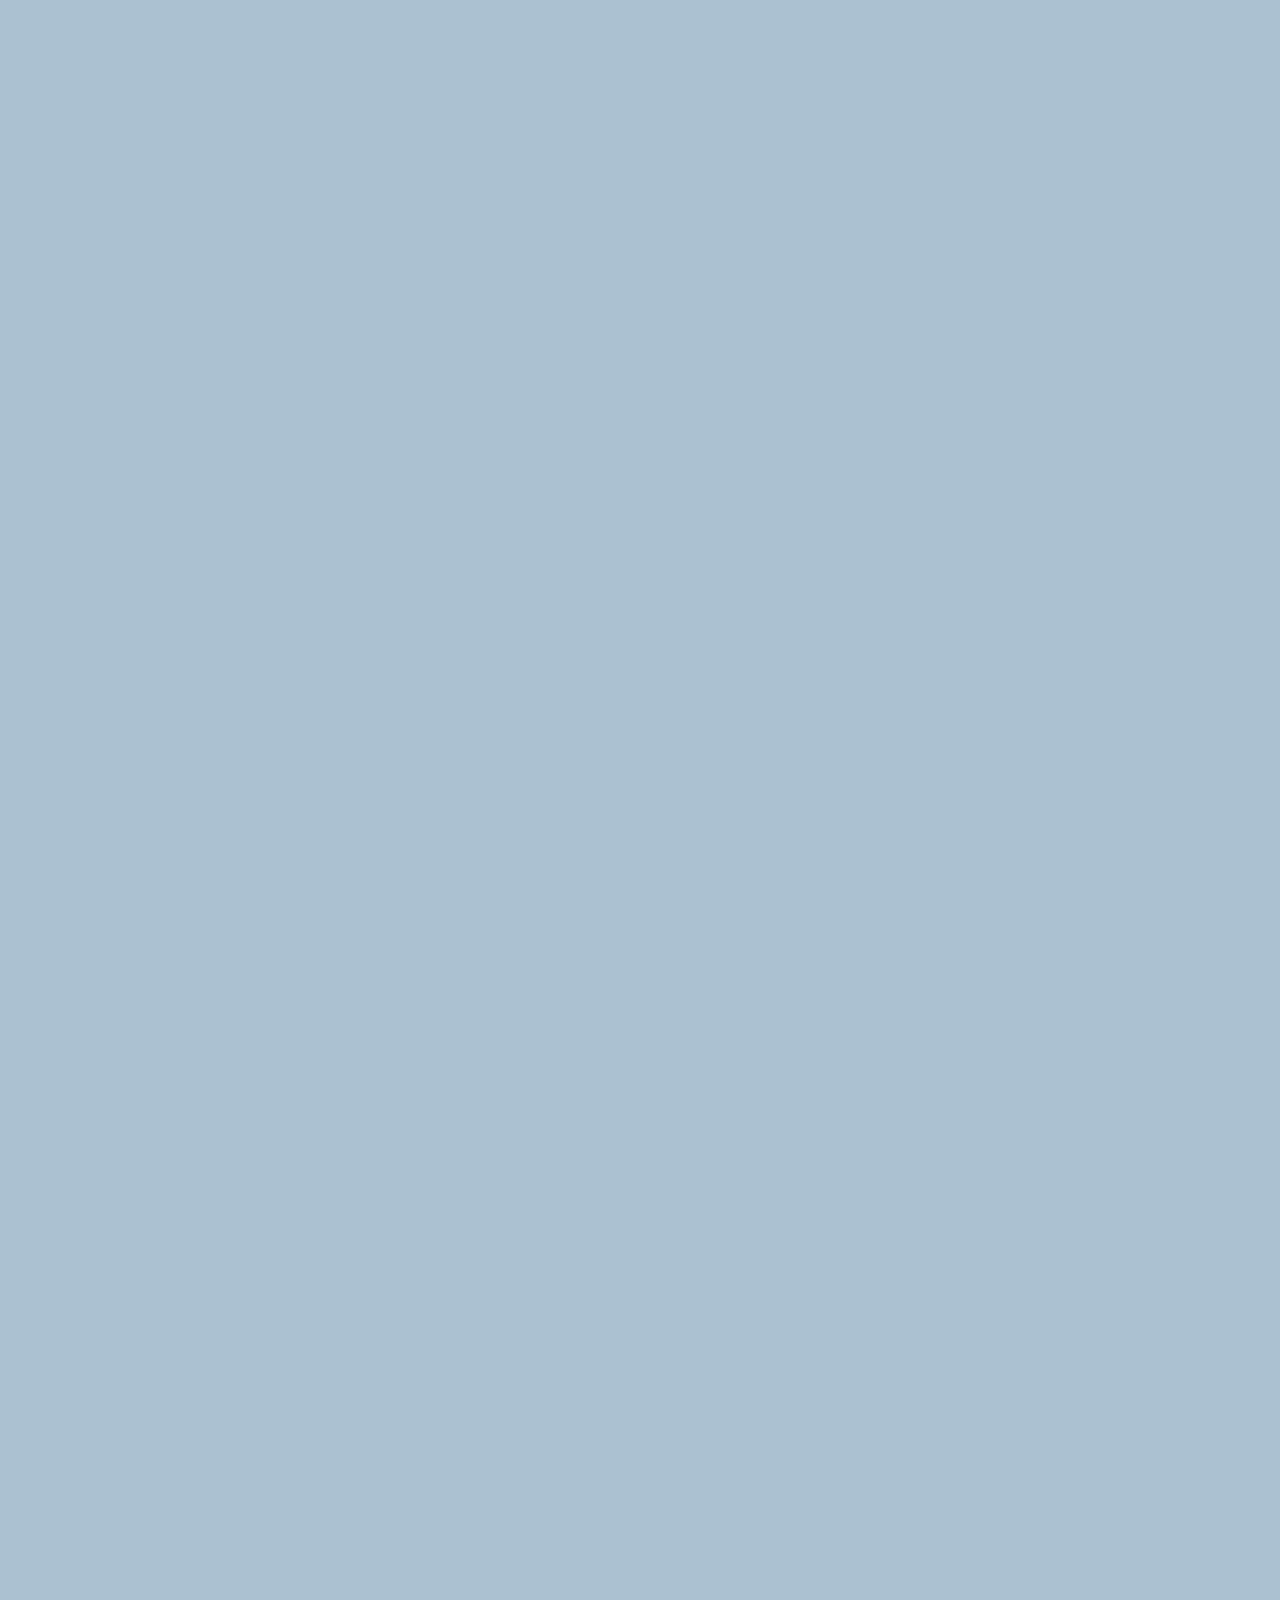
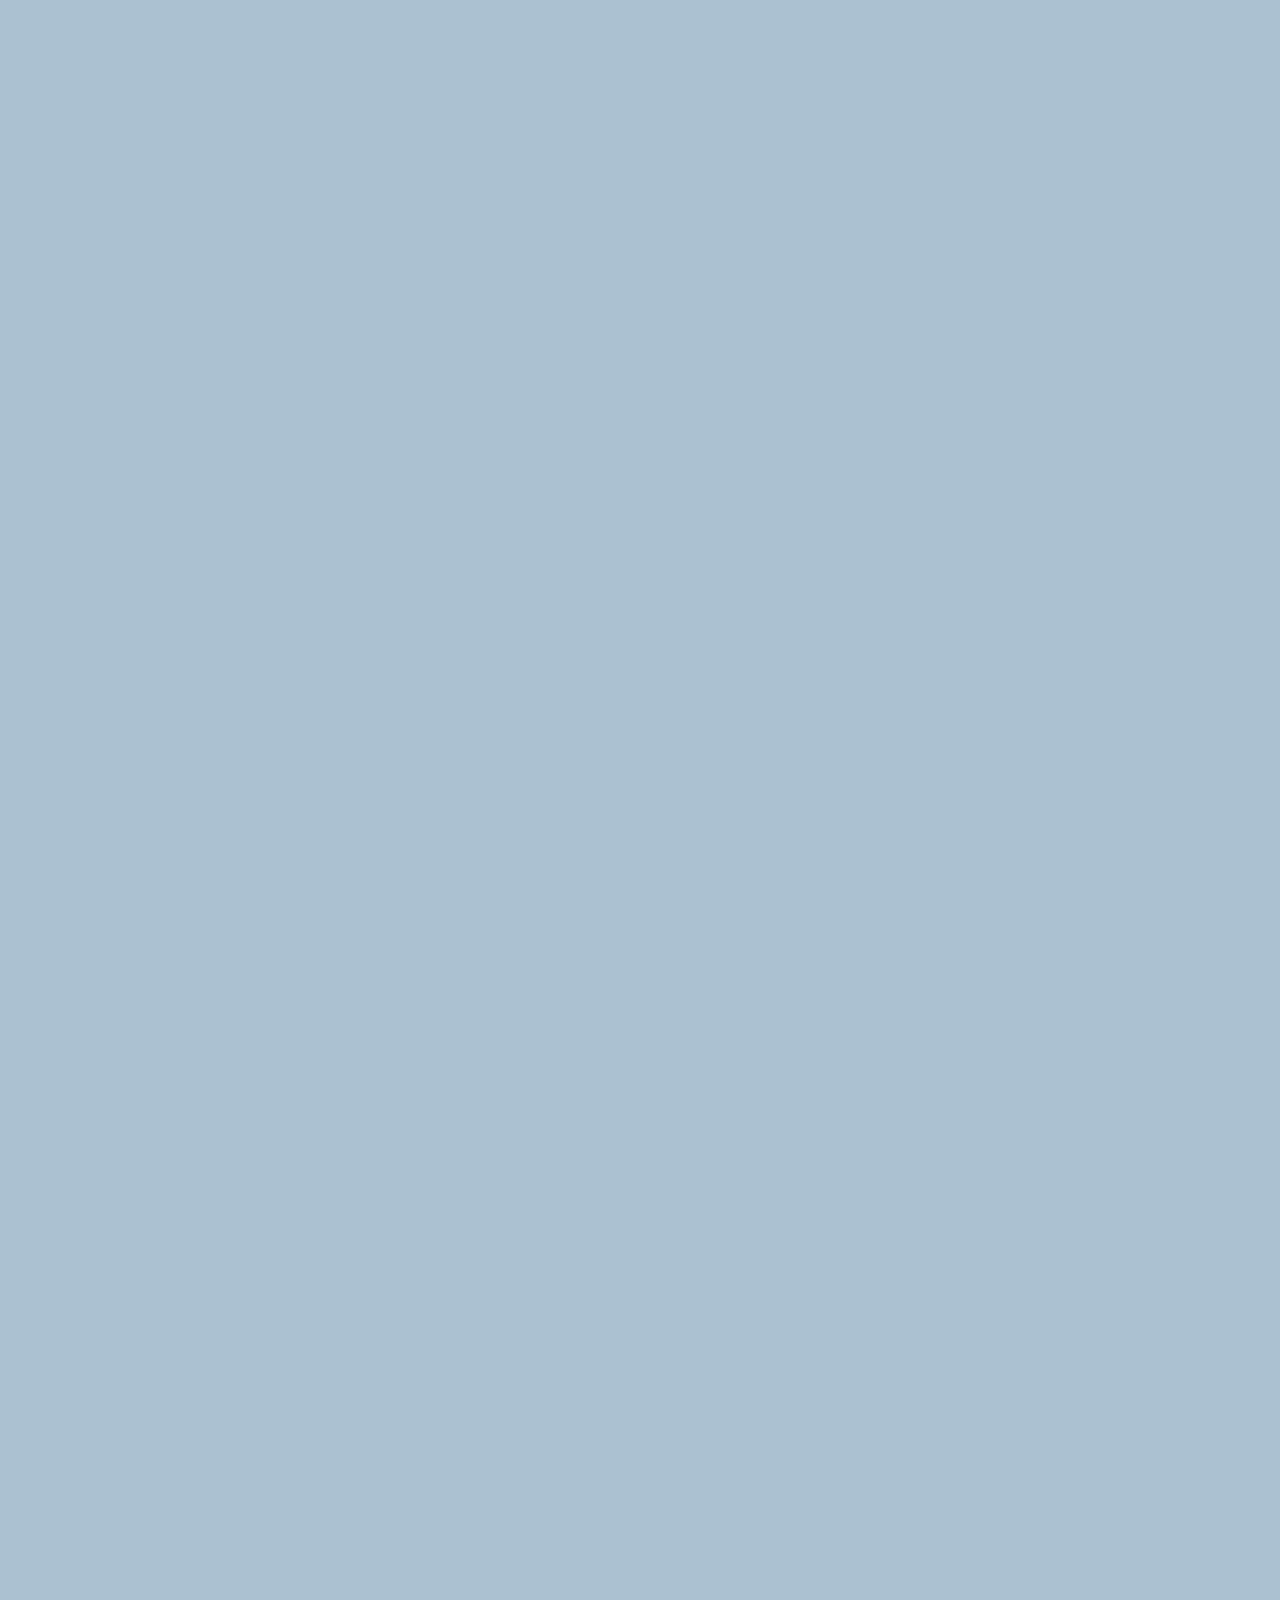
==== commit 5c1df007: "made chat input" ====
--- a/chat.html
+++ b/chat.html
@@ -71,6 +71,19 @@
       </div>
     </main>
 
+    <form class="reply">
+      <div class="reply__column">
+        <i class="far fa-plus-square fa-lg"></i>
+      </div>
+      <div class="reply__column">
+        <input type="text" placeholder="Write a message..." />
+        <i class="far fa-smile-beam fa-lg"></i>
+        <button>
+          <i class="fas fa-arrow-up"></i>
+        </button>
+      </div>
+    </form>
+
     <!-- 아이콘 사용을 위한, 코드임-->
     <script
       src="https://kit.fontawesome.com/3ec44fe07b.js"
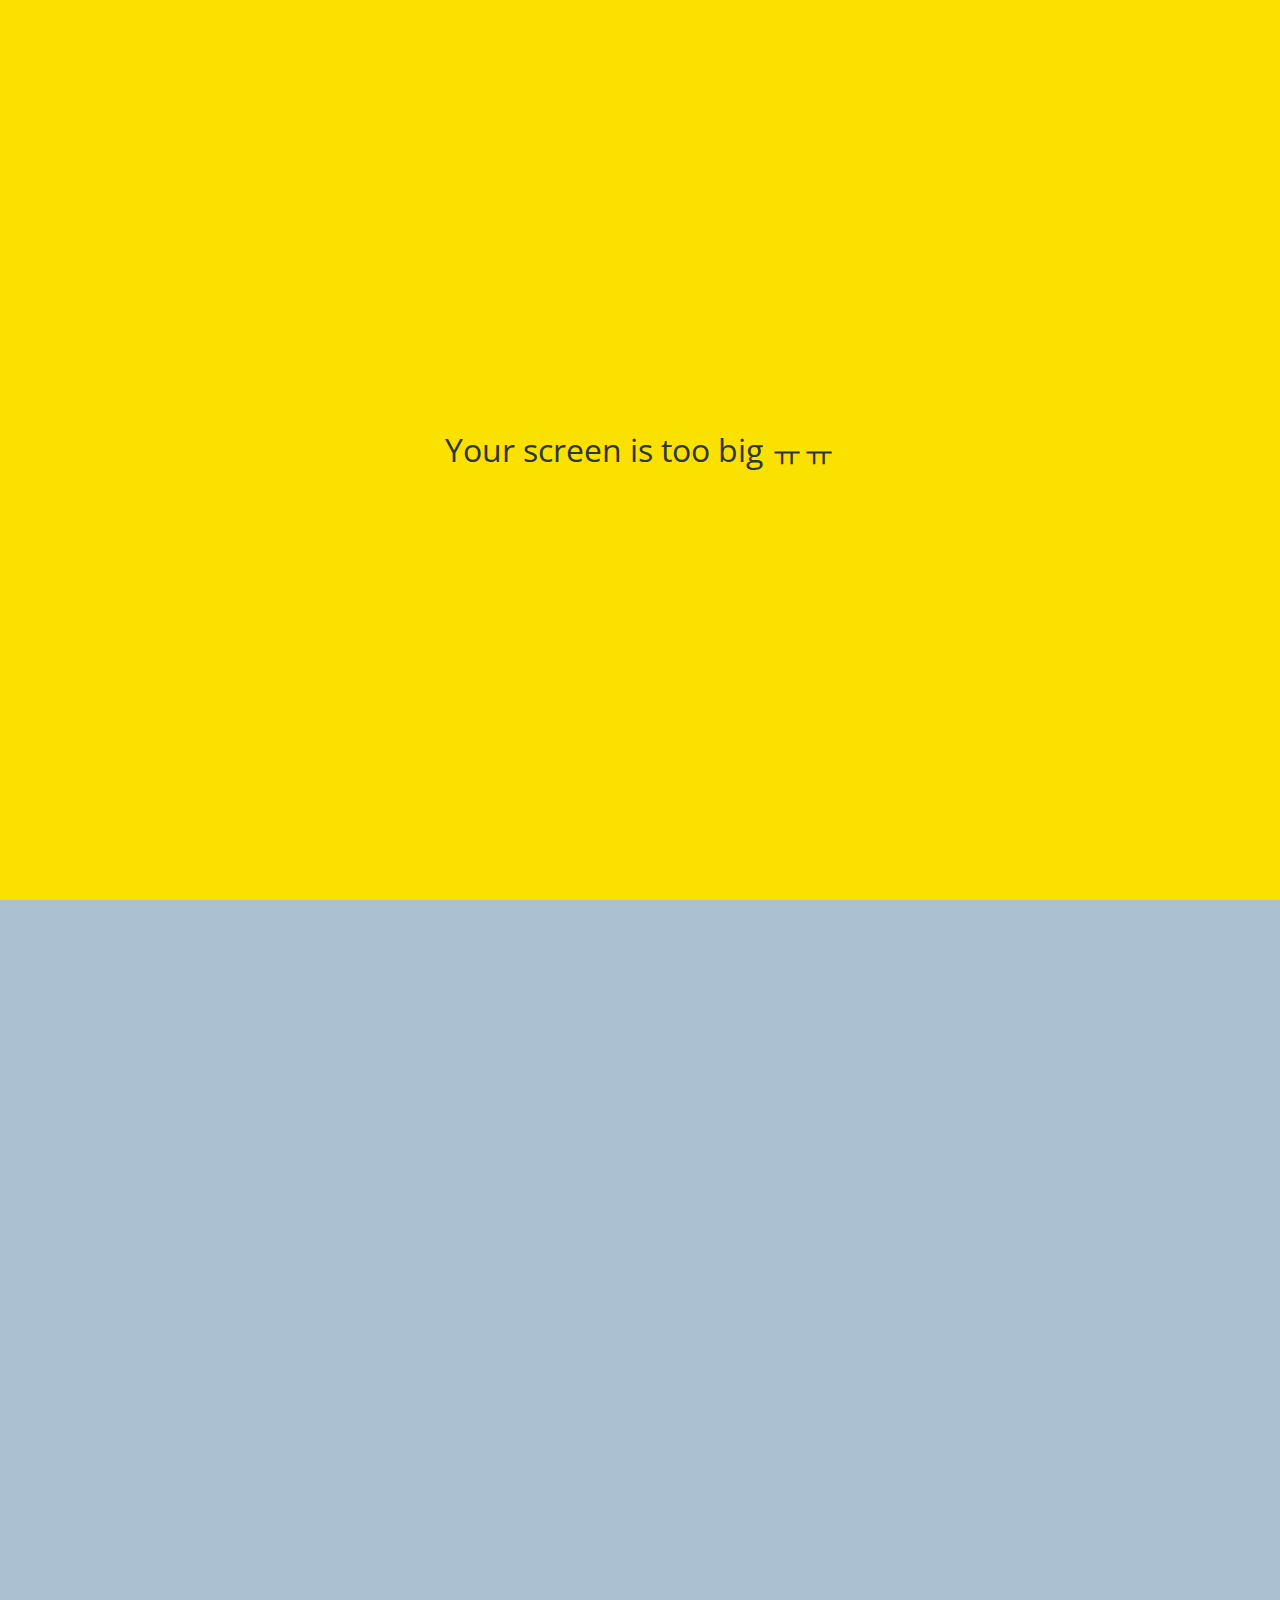
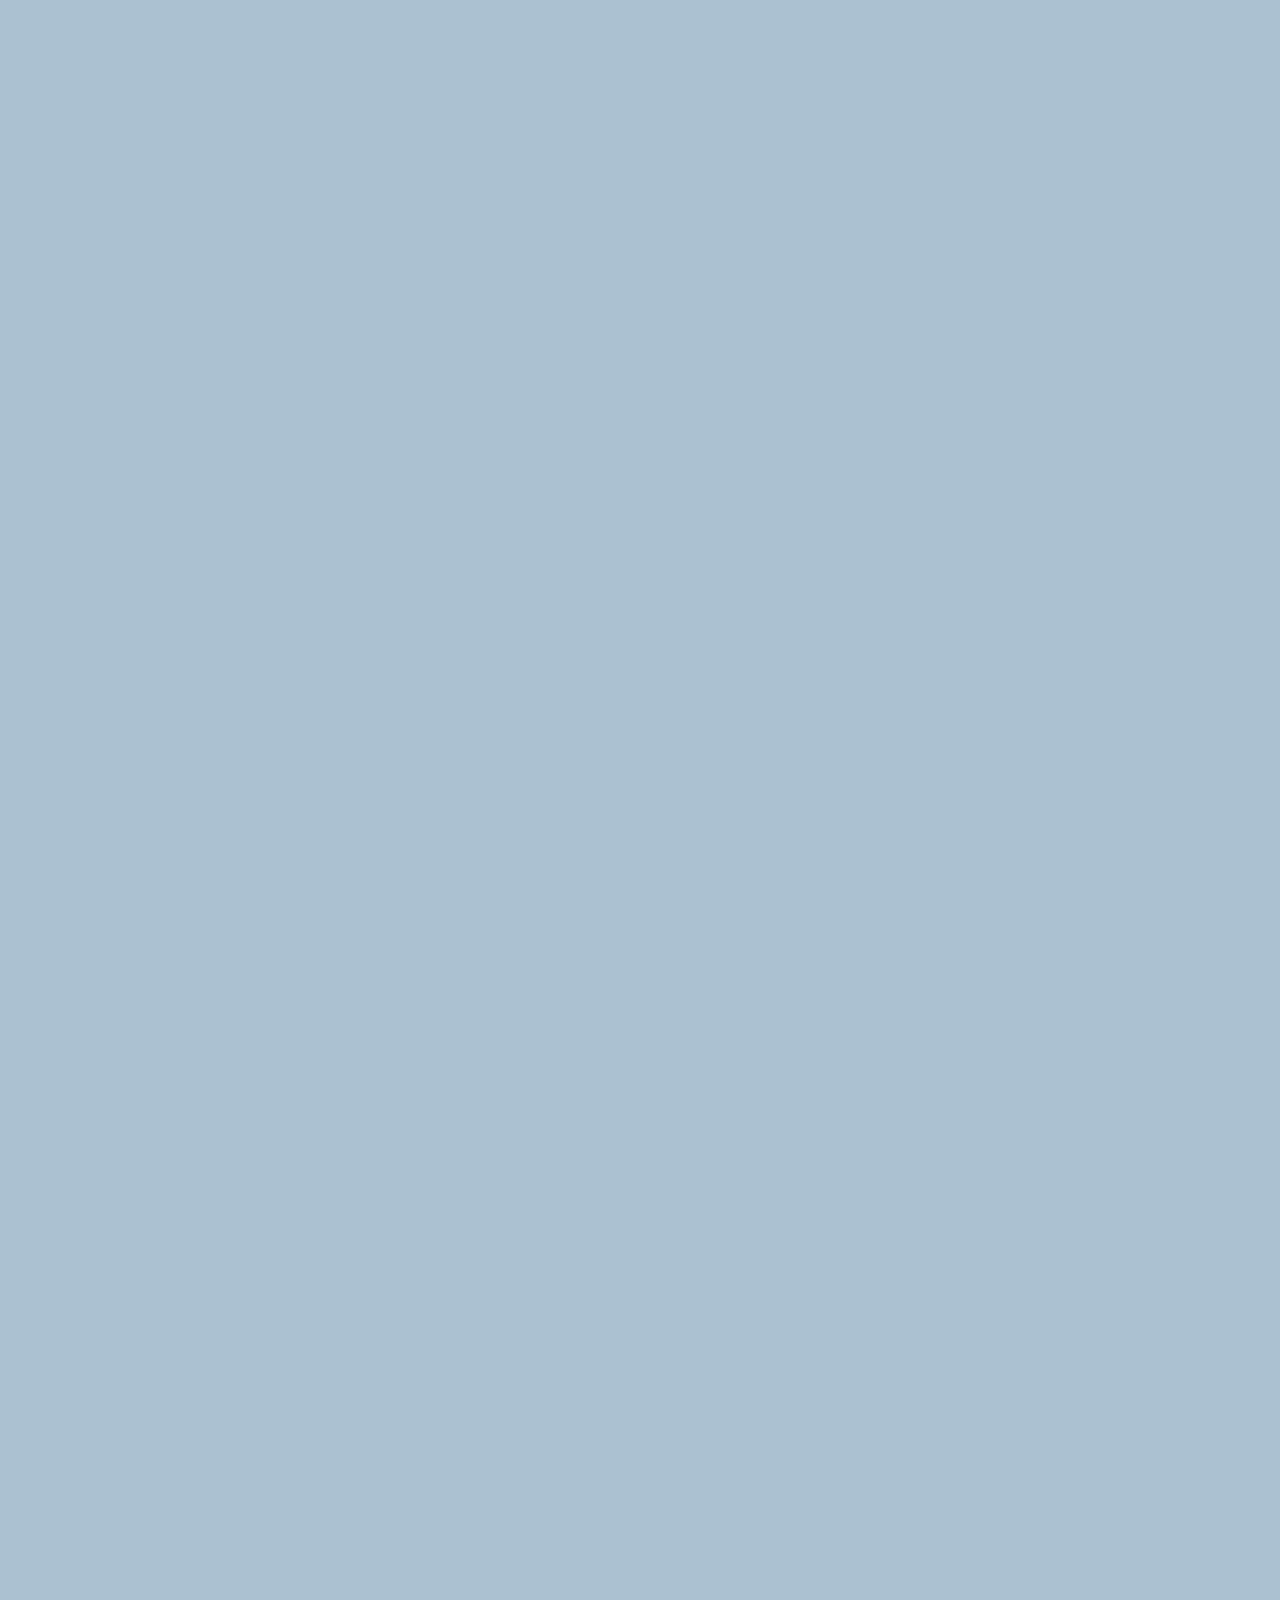
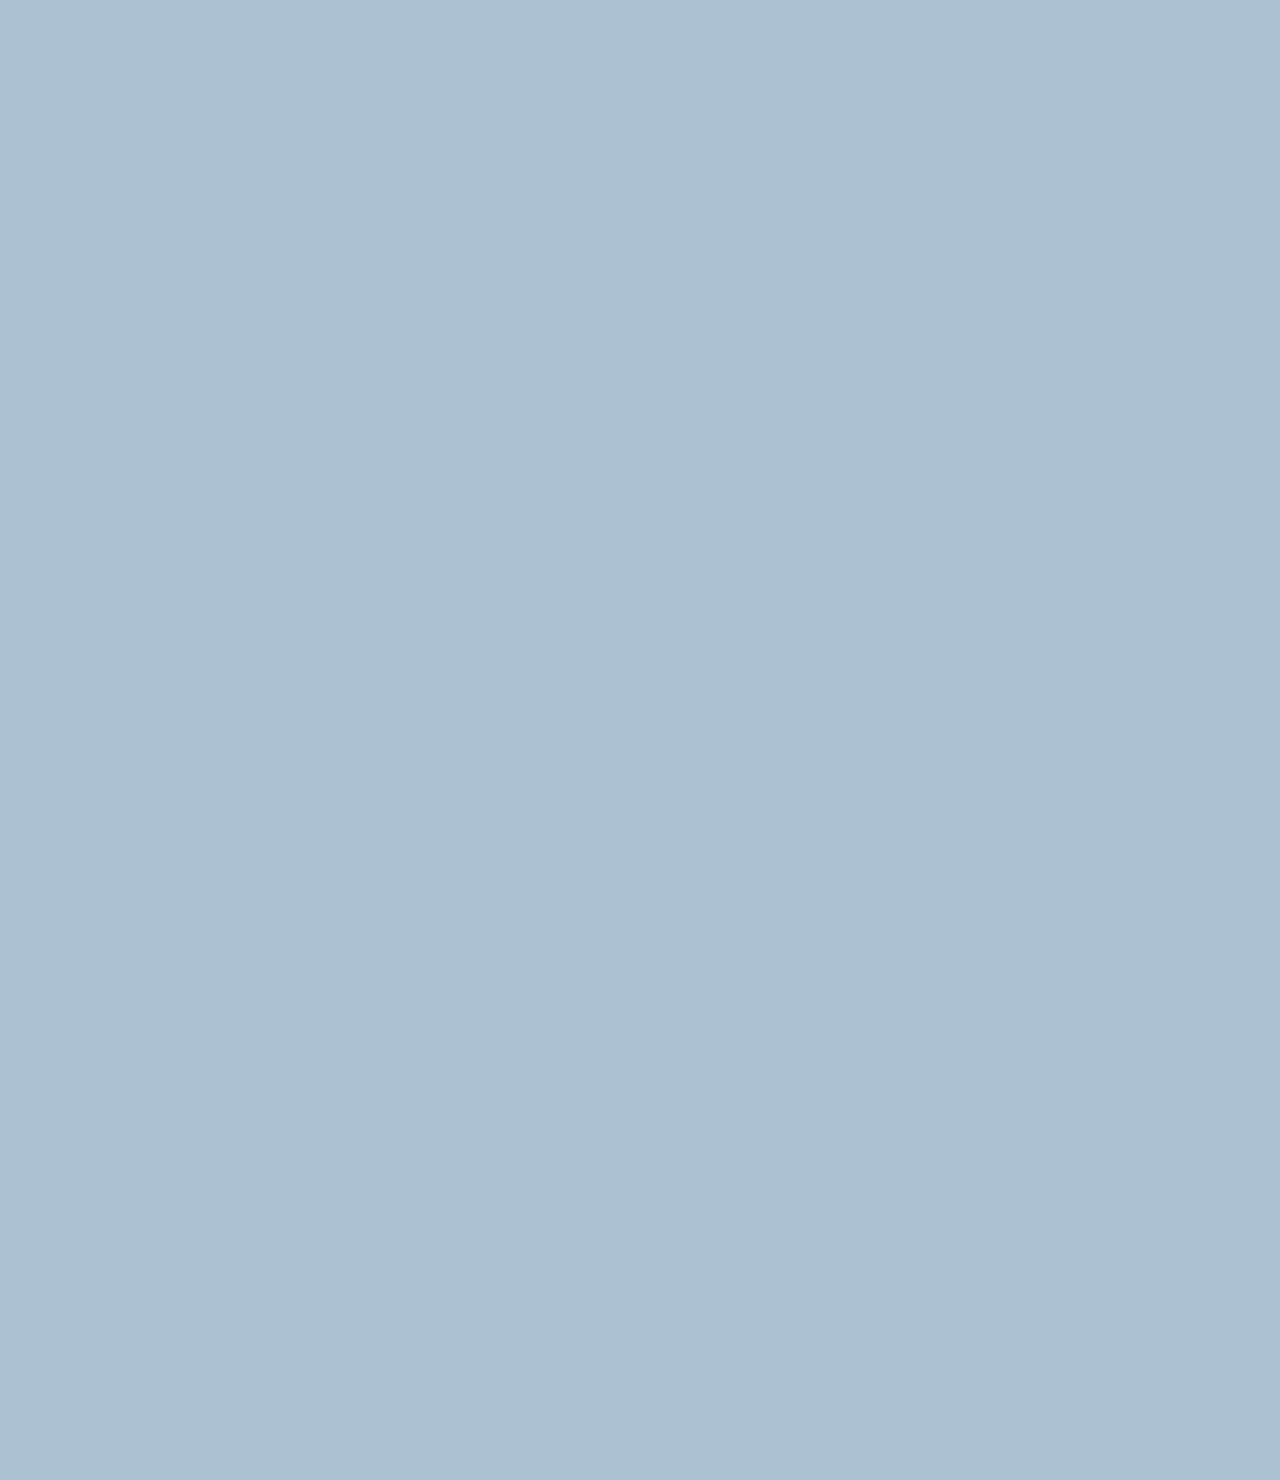
==== commit 71d4f697: "마지막" ====
--- a/chat.html
+++ b/chat.html
@@ -84,6 +84,10 @@
       </div>
     </form>
 
+    <div id="no-mobile">
+      <span>Your screen is too big ㅠㅠ</span>
+    </div>
+
     <!-- 아이콘 사용을 위한, 코드임-->
     <script
       src="https://kit.fontawesome.com/3ec44fe07b.js"
--- a/css/styles.css
+++ b/css/styles.css
@@ -10,6 +10,7 @@
 @import "components/badge.css";
 @import "components/icon-row.css";
 @import "components/alt-screen-header.css";
+@import "components/no-mobile.css";
 /* Screen */
 @import "screens/login.css";
 @import "screens/friends.css";
